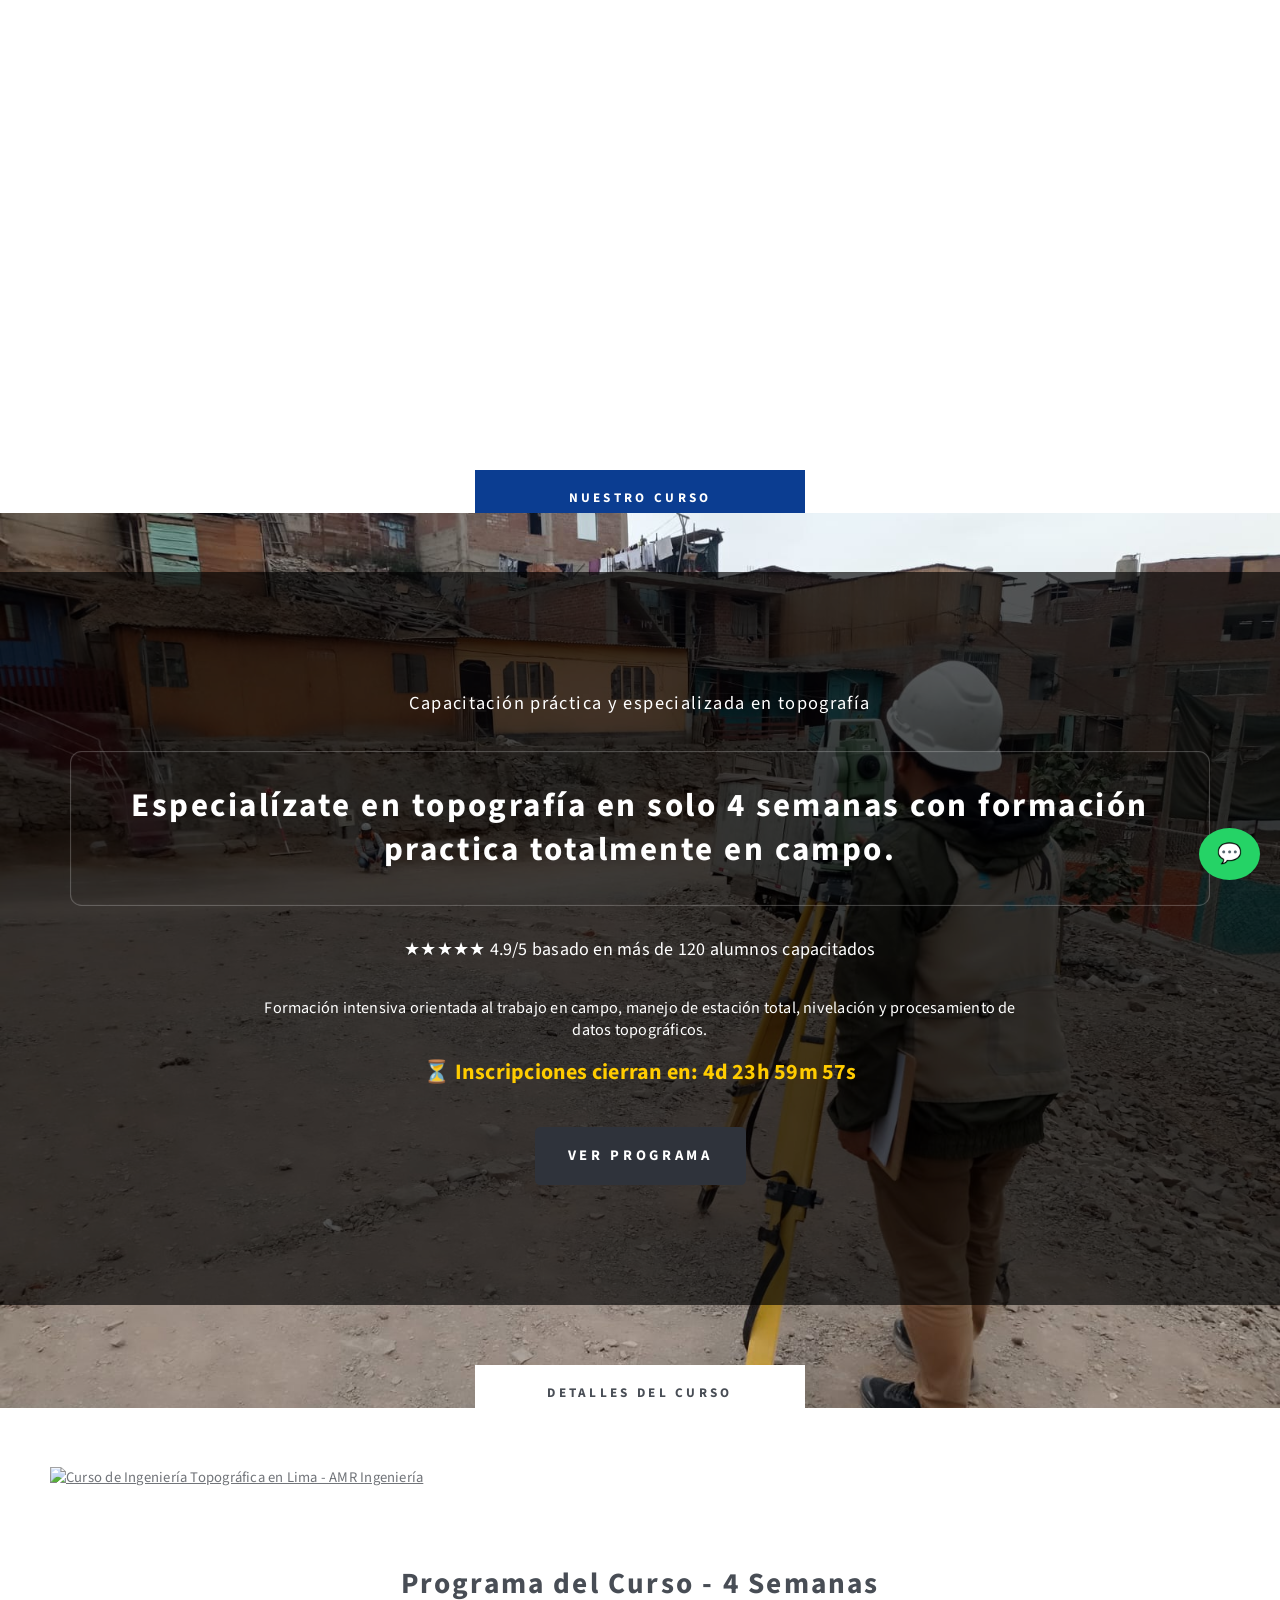
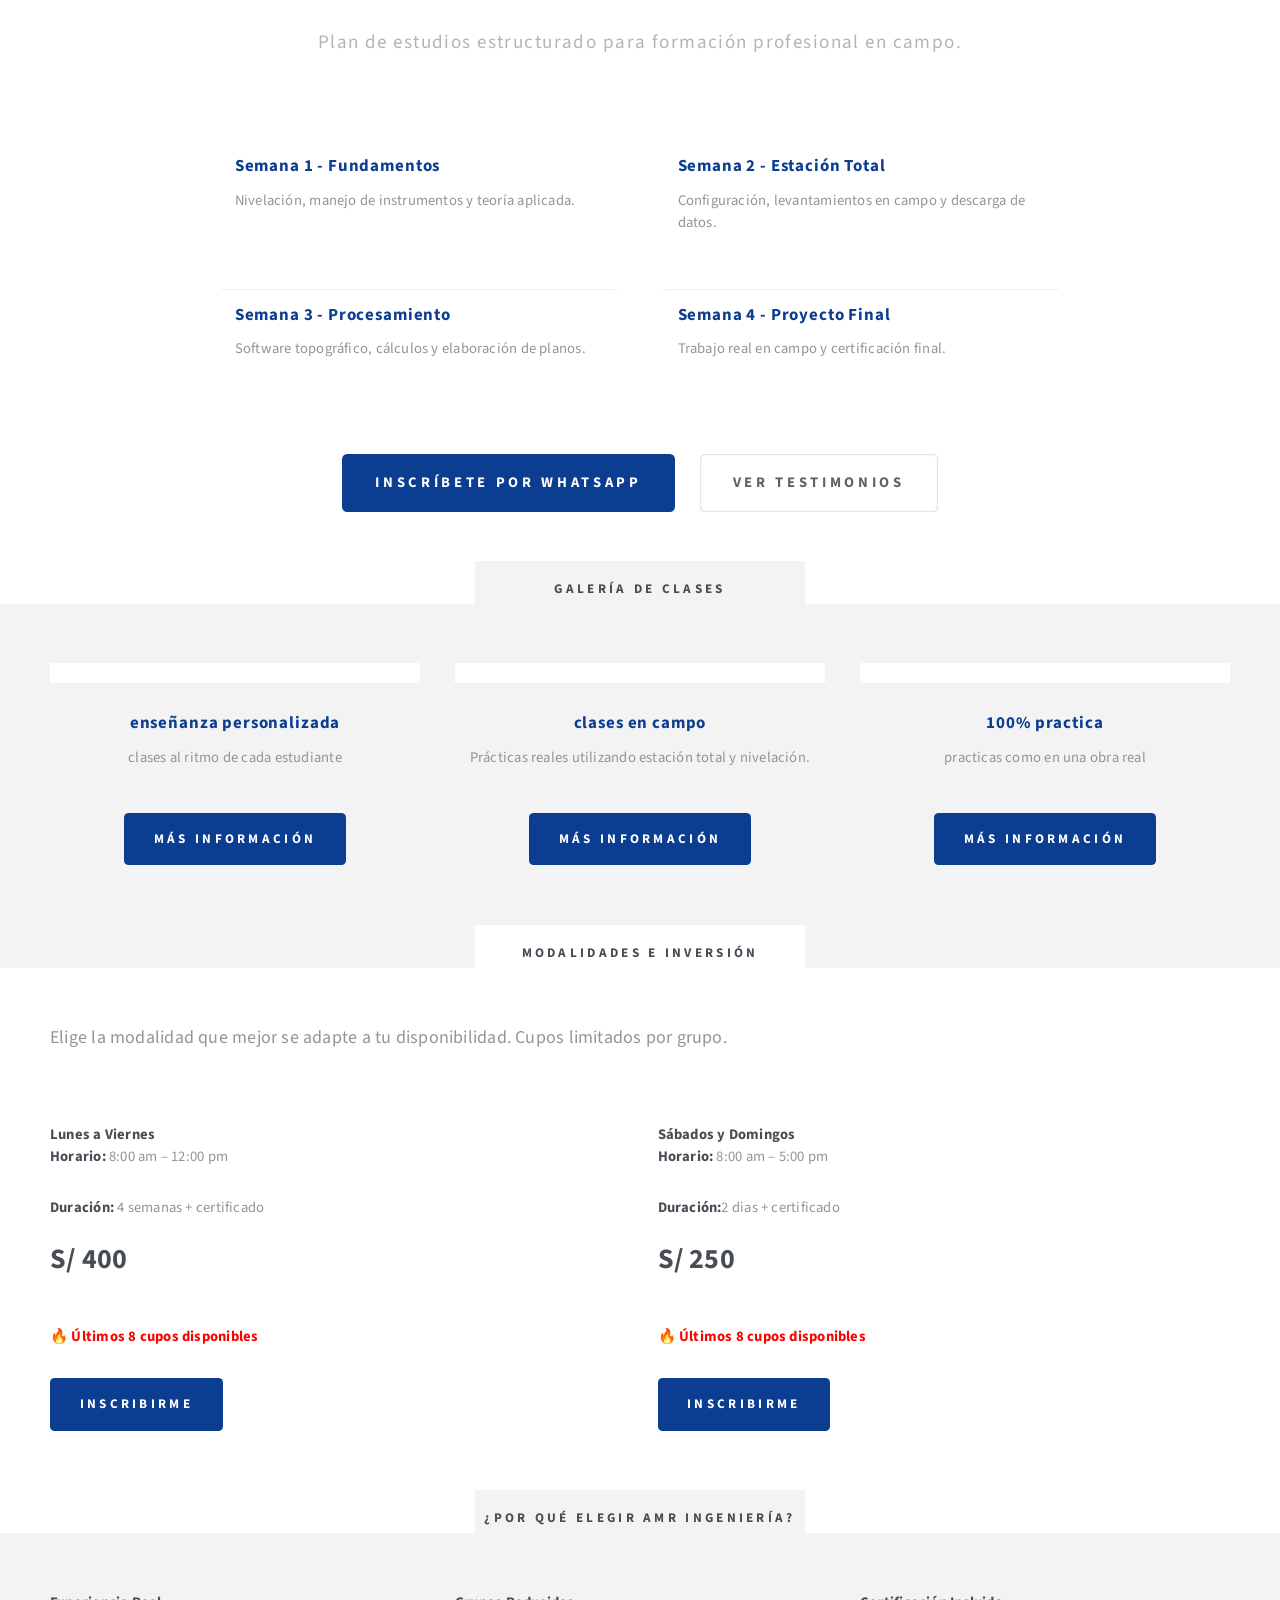
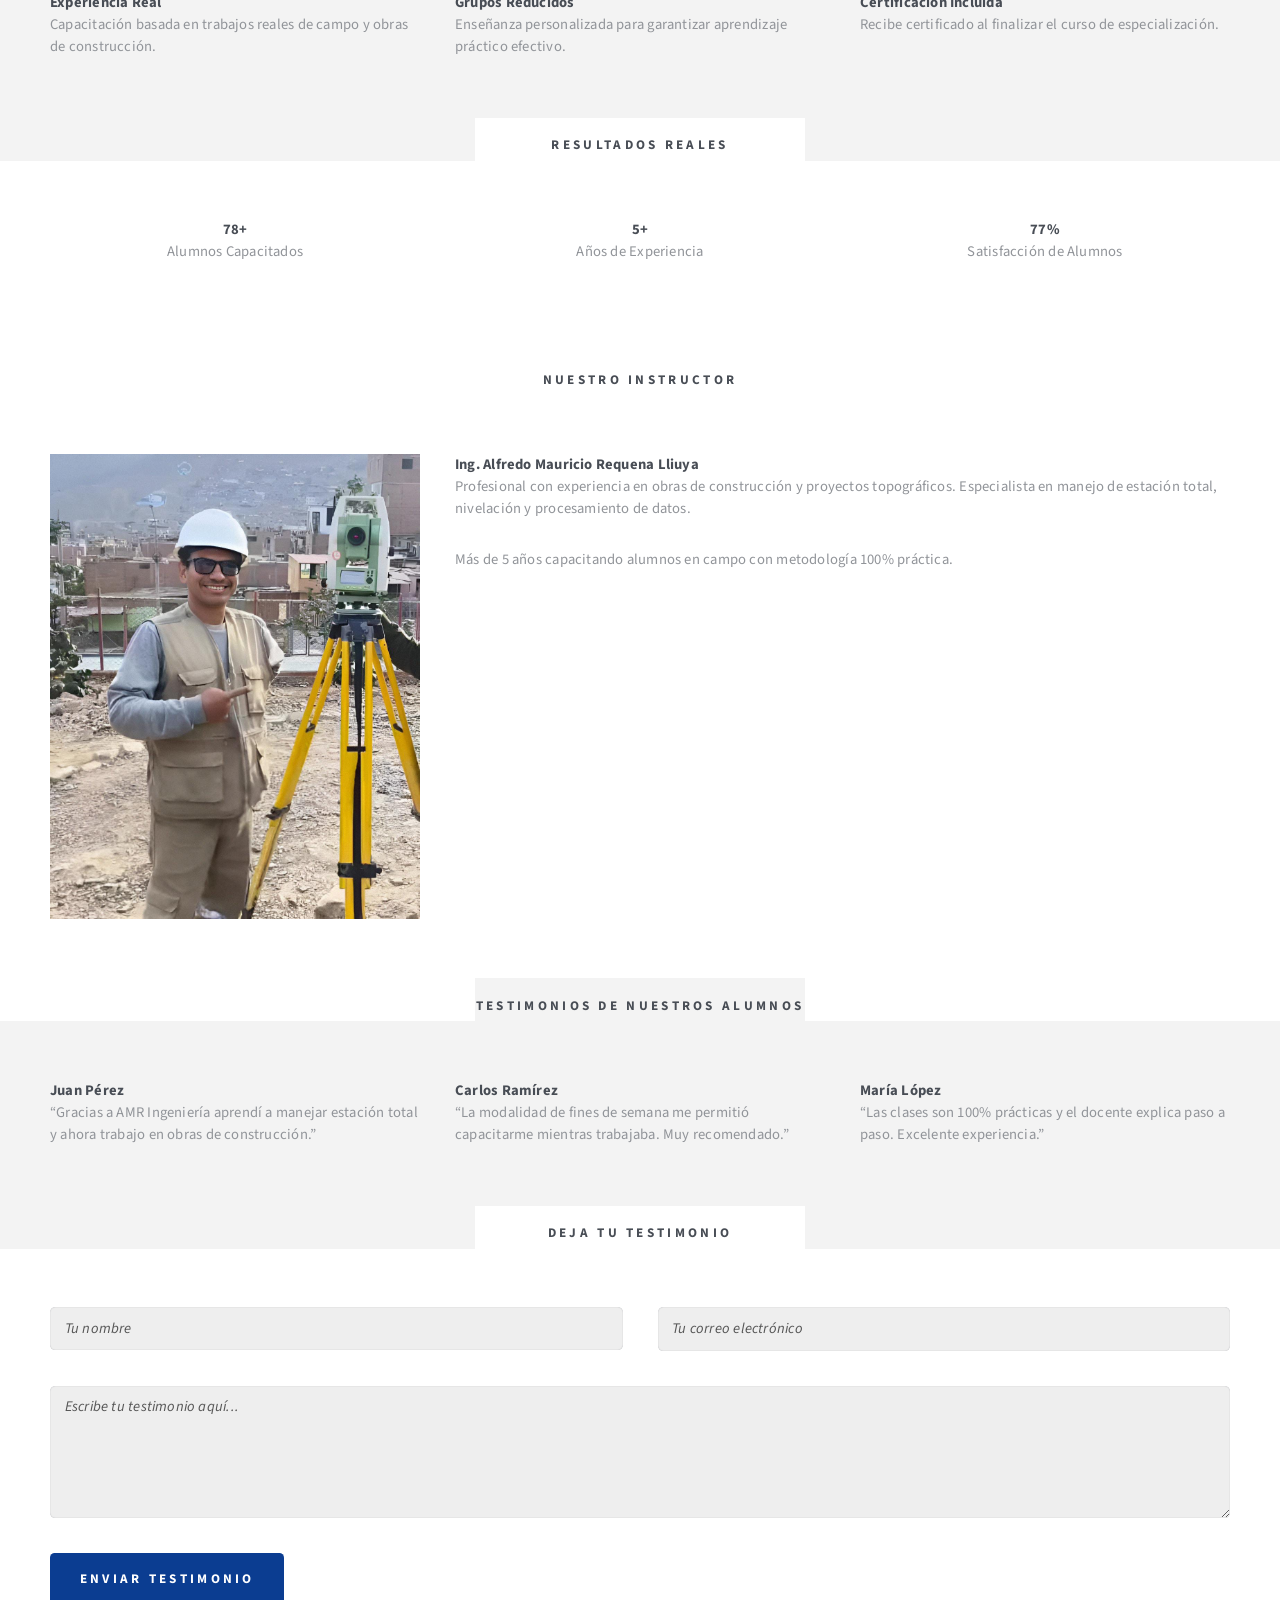
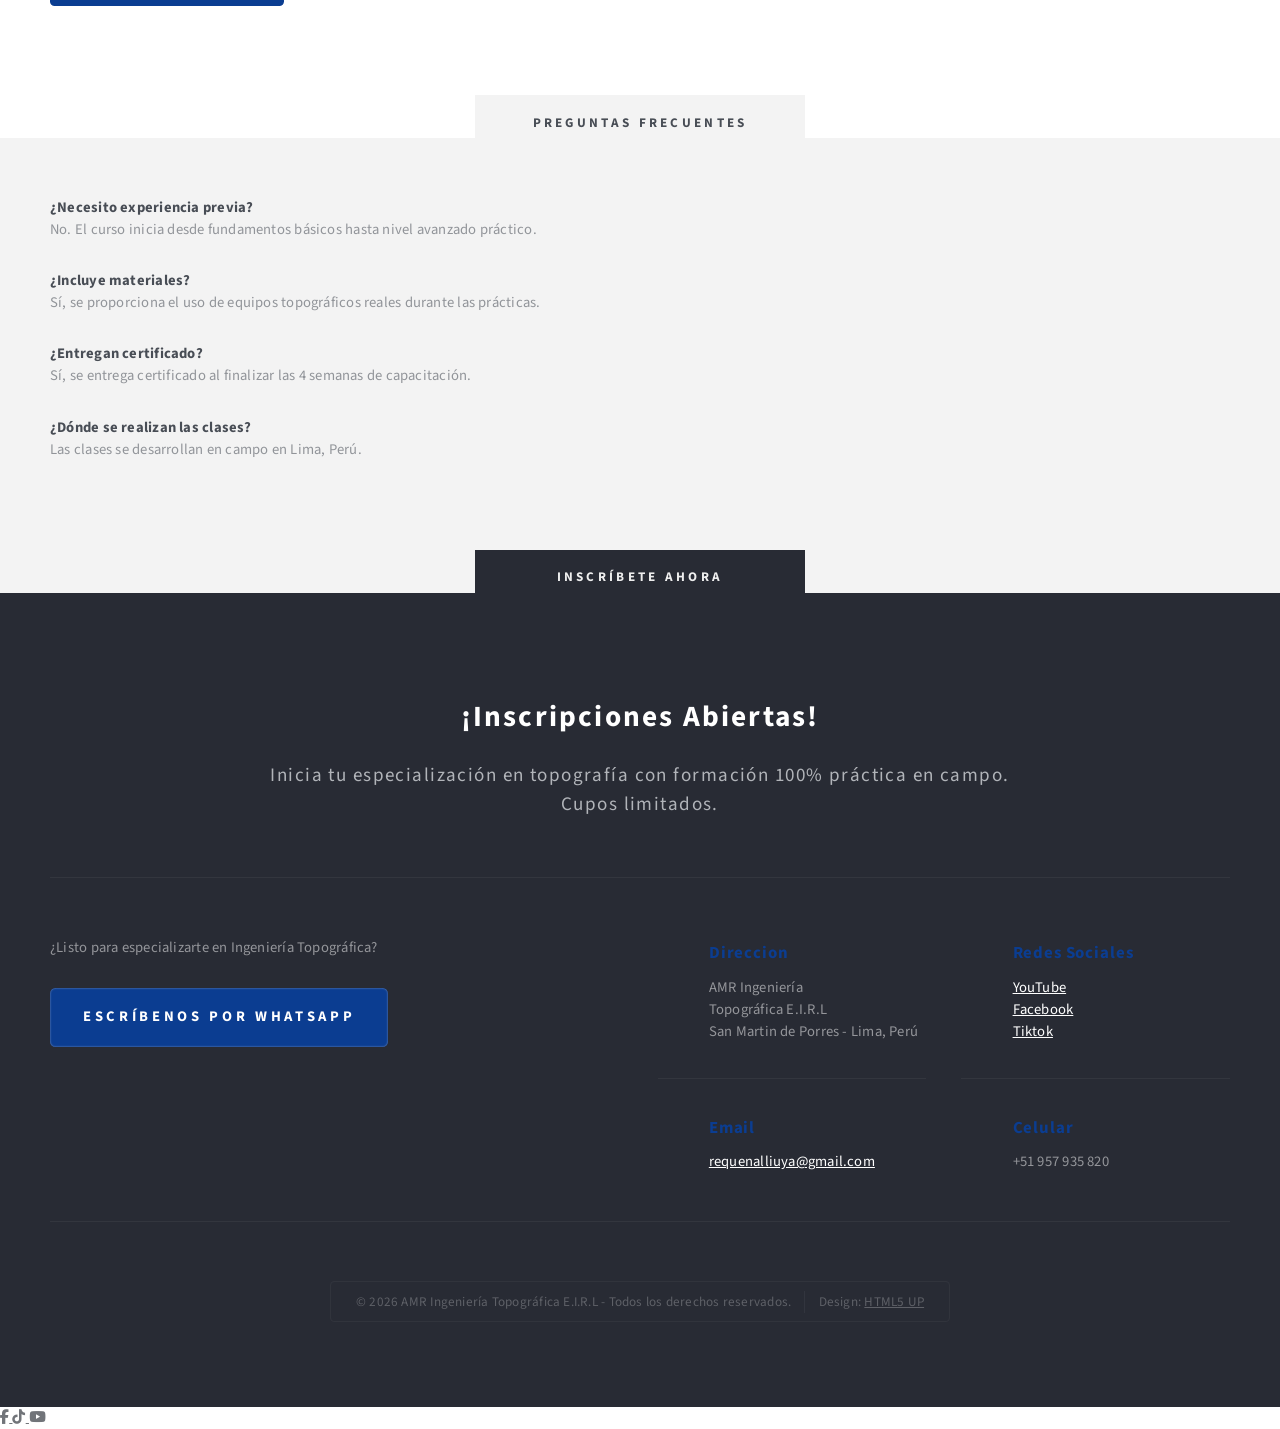
==== index.html @ e314e4f3 "Update index.html" ====
<!DOCTYPE HTML>
<!--
	AMR ingieneria topografica E.I.R.L
	html5up.net | @ajlkn
	Free for personal and commercial use under the CCA 3.0 license (html5up.net/license)
-->
<html>
	<head>
		<title>AMR Ingeniería Topográfica | Curso de Especialización en Topografía</title>
		<meta charset="utf-8" />
		<meta name="viewport" content="width=device-width, initial-scale=1" />
		<meta name="description" content="Curso de Especialización en Ingeniería Topográfica en Lima, Perú. Formación práctica en campo con estación total y nivelación.">
<meta name="keywords" content="curso topografía Lima, ingeniería topográfica, estación total, nivelación, topografía Perú">
<meta name="author" content="AMR Ingeniería Topográfica E.I.R.L">
<meta name="robots" content="index, follow">
<meta property="og:title" content="Curso de Topografía en Lima - AMR Ingeniería">
<meta property="og:description" content="Especialización práctica en topografía en 4 semanas. Cupos limitados.">
<meta property="og:type" content="website">

<link rel="stylesheet" href="https://cdnjs.cloudflare.com/ajax/libs/font-awesome/6.5.0/css/all.min.css">

<link rel="stylesheet" href="assets/css/main.css">

		<link href="https://unpkg.com/aos@2.3.4/dist/aos.css" rel="stylesheet">
		
	</head>
	<body class="homepage is-preload">
		<div id="page-wrapper">

			<!-- Header -->
				<section id="header" class="wrapper">

					<!-- Logo -->
						<div id="logo">
							<h1><a href="index.html">AMR Ingeniería Topográfica</a></h1>
							<p>Especialización Práctica en Ingeniería Topográfica</p>
						</div>

					<!-- Nav -->
						<nav id="nav">
							
								<ul> 
                                                                    <li class="current"><a href="#intro">Inicio</a></li>
                                                                    <li><a href="#main">Programa</a></li>
                                                                    <li><a href="#highlights">Galería</a></li>
                                                                    <li><a href="#footer">Contacto</a></li>
                  </ul>
							
						</nav>

				</section>

			<!-- Intro -->
				<section id="intro" class="wrapper style1" 
style="background: url('images/hero-topografia.jpg.jpeg') center center / cover no-repeat; position: relative;">

<div style="background: rgba(0,0,0,0.65); padding: 120px 20px;">
	<data-aos="fade-up">
	
					<div class="title">Nuestro Curso</div>
					<div class="container" style="text-align:center; color:white;">
						<p class="style1">Capacitación práctica y especializada en topografía</p>
						<p class="style2 hero-title">Especialízate en topografía en solo 4 semanas con formación practica totalmente en campo.
							   <a href="http://html5up.net" class="nobr"></a>
						</p>
						<p style="font-size:18px; margin-top:10px;">
★★★★★ 4.9/5 basado en más de 120 alumnos capacitados
</p>
						<p class="style3">Formación intensiva orientada al trabajo en campo, manejo de estación total,
nivelación y procesamiento de datos topográficos.</p>

						
						<div id="countdown" style="margin-top:20px; font-size:22px; font-weight:bold; color:#ffcc00;">
⏳ Inscripciones cierran en:
<span id="timer"></span>
</div>


						
						<ul class="actions">
							<li><a href="#main" class="button style3 large">Ver Programa</a></li>
						</ul>
					</div>
	</div>
				</section>

			<!-- Main -->
				<section id="main" class="wrapper style2">
					<div class="title">Detalles del Curso</div>
					<div class="container">

						<!-- Image -->
							<a href="#" class="image featured">
								<img src="images/pic02.jpeg" alt="Curso de Ingeniería Topográfica en Lima - AMR Ingeniería" />
							</a>

						<!-- Features -->
							<section id="features">
								<header class="style1">
									<h2>Programa del Curso - 4 Semanas</h2>
									<p>Plan de estudios estructurado para formación profesional en campo.</p>
								</header>
								<div class="feature-list">
									<div class="row">
										<div class="col-6 col-12-medium" data-aos="fade-right">
											<section>
												<h3 class="icon solid fa-check">Semana 1 - Fundamentos</h3>
												<p>Nivelación, manejo de instrumentos y teoría aplicada.</p>
											</section>
										</div>
										<div class="col-6 col-12-medium" data-aos="fade-right">
											<section>
												<h3 class="icon solid fa-check">Semana 2 - Estación Total</h3>
												<p>Configuración, levantamientos en campo y descarga de datos.</p>
											</section>
										</div>
										<div class="col-6 col-12-medium" data-aos="fade-right">
											<section>
												<h3 class="icon solid fa-check">Semana 3 - Procesamiento</h3>
												<p>Software topográfico, cálculos y elaboración de planos.</p>
											</section>
										</div>
										<div class="col-6 col-12-medium" data-aos="fade-right">
											<section>
												<h3 class="icon solid fa-check">Semana 4 - Proyecto Final</h3>
												<p>Trabajo real en campo y certificación final.</p>
											</section>
										</div>
										
								</div>
								<ul class="actions special">
									<li><a href="https://wa.me/957935820" class="button style1 large" target="_blank">
Inscríbete por WhatsApp</a></li>
									<li><a href="#testimonios" class="button style2 large">Ver Testimonios</a></li>
								</ul>
							</section>

					</div>
				</section>

			<!-- Highlights -->
				<section id="highlights" class="wrapper style3">
					<div class="title">Galería de Clases</div>
					<div class="container">
						<div class="row aln-center">
							<div class="col-4 col-12-medium">
								<section class="highlight">
									<a href="#" class="image featured"><img src="images/pic03.jpeg" alt="" /></a>
									<h3><a href="#">enseñanza personalizada</a></h3>
									<p>clases al ritmo de cada estudiante</p>
									<ul class="actions">
										<li><a href="#" class="button style1">Más información</a></li>
									</ul>
								</section>
							</div>
							<div class="col-4 col-12-medium">
								<section class="highlight">
									<a href="#" class="image featured"><img src="images/pic07.jpeg" alt="" /></a>
									<h3><a href="#">clases en campo</a></h3>
									<p>Prácticas reales utilizando estación total y nivelación.</p>
									<ul class="actions">
										<li><a href="#" class="button style1">Más información</a></li>
									</ul>
								</section>
							</div>
							<div class="col-4 col-12-medium">
								<section class="highlight">
									<a href="#" class="image featured"><img src="images/pic010.jpeg" alt="" /></a>
									<h3><a href="#">100% practica</a></h3>
									<p>practicas como en una obra real</p>
									<ul class="actions">
										<li><a href="#" class="button style1">Más información</a></li>
									</ul>
								</section>
							</div>
						</div>
					</div>
				</section>

<section class="wrapper style2">
    <div class="title">Modalidades e Inversión</div>
    <div class="container">
        <div class="row">
<p style="text-align:center; font-size:18px; margin-bottom:40px;">
Elige la modalidad que mejor se adapte a tu disponibilidad.
Cupos limitados por grupo.
</p>
            <!-- Modalidad 1 -->
            <div class="col-6 col-12-medium">
                <section>
                    <h2>Lunes a Viernes</h2>
                    <p><strong>Horario:</strong> 8:00 am – 12:00 pm</p>
                    <p><strong>Duración:</strong> 4 semanas + certificado </p>
                    <p style="font-size:28px;"><strong>S/ 400</strong></p>
					<p style="color:red; font-weight:bold; margin-top:10px;">
🔥 Últimos 8 cupos disponibles
</p>
                    <a href="https://wa.me/51957935820?text=Hola,%20quiero%20información%20sobre%20la%20modalidad%20de%20Lunes%20a%20Viernes"
                       class="button style1" target="_blank">
                       Inscribirme
                    </a>
                </section>
            </div>

            <!-- Modalidad 2 -->
            <div class="col-6 col-12-medium">
                <section>
                    <h2>Sábados y Domingos</h2>
                    <p><strong>Horario:</strong> 8:00 am – 5:00 pm</p>
                    <p><strong>Duración:</strong>2 dias + certificado </p>
                    <p style="font-size:28px;"><strong>S/ 250</strong></p>
					<p style="color:red; font-weight:bold; margin-top:10px;">
🔥 Últimos 8 cupos disponibles
</p>
                    <a href="https://wa.me/51957935820?text=Hola,%20quiero%20información%20sobre%20la%20modalidad%20de%20fin%20de%20semana"
                       class="button style1" target="_blank">
                       Inscribirme
                    </a>
                </section>
            </div>

        </div>
    </div>
</section>

<section class="wrapper style3">
    <div class="title">¿Por Qué Elegir AMR Ingeniería?</div>
    <div class="container">
        <div class="row">

            <div class="col-4 col-12-medium">
                <section class="highlight">
                    <h3 class="icon solid fa-award">Experiencia Real</h3>
                    <p>Capacitación basada en trabajos reales de campo y obras de construcción.</p>
                </section>

            </div>

            <div class="col-4 col-12-medium">
                <section class="highlight">
                    <h3 class="icon solid fa-users">Grupos Reducidos</h3>
                    <p>Enseñanza personalizada para garantizar aprendizaje práctico efectivo.</p>
                </section>
            </div>

            <div class="col-4 col-12-medium">
                <section class="highlight">
                    <h3 class="icon solid fa-certificate">Certificación Incluida</h3>
                    <p>Recibe certificado al finalizar el curso de especialización.</p>
                </section>
            </div>

        </div>
    </div>
</section>


				<section class="wrapper style2" data-aos="fade-up">
    <div class="title">Resultados Reales</div>
    <div class="container">
        <div class="row" style="text-align:center;">

            <div class="col-4 col-12-medium">
                <h2><span class="counter" data-target="120">0</span>+</h2>
                <p>Alumnos Capacitados</p>
            </div>

            <div class="col-4 col-12-medium">
                <h2><span class="counter" data-target="5">0</span>+</h2>
                <p>Años de Experiencia</p>
            </div>

            <div class="col-4 col-12-medium">
                <h2><span class="counter" data-target="95">0</span>%</h2>
                <p>Satisfacción de Alumnos</p>
            </div>

        </div>
    </div>
</section>
			
<section class="wrapper style2">
    <div class="title">Nuestro Instructor</div>
    <div class="container">
        <div class="row aln-center">

            <div class="col-4 col-12-medium">
                <span class="image fit">
                    <img src="images/instructor.jpg.jpeg" alt="Instructor AMR Ingeniería" loading="lazy">
                </span>
            </div>

            <div class="col-8 col-12-medium">
                <h2>Ing. Alfredo Mauricio Requena Lliuya</h2>
                <p>
                    Profesional con experiencia en obras de construcción y proyectos topográficos.
                    Especialista en manejo de estación total, nivelación y procesamiento de datos.
                </p>
                <p>
                    Más de 5 años capacitando alumnos en campo con metodología 100% práctica.
                </p>
            </div>

        </div>
    </div>
</section>

			
			
<section id="testimonios" class="wrapper style3">
    <div class="title">Testimonios de Nuestros Alumnos</div>
    <div class="container">
        <div class="row">

            <div class="col-4 col-12-medium">
                <section class="highlight">
                    <h3>Juan Pérez</h3>
                    <p>
                        “Gracias a AMR Ingeniería aprendí a manejar estación total
                        y ahora trabajo en obras de construcción.”
                    </p>
                </section>
            </div>

            <div class="col-4 col-12-medium">
                <section class="highlight">
                    <h3>Carlos Ramírez</h3>
                    <p>
                        “La modalidad de fines de semana me permitió capacitarme
                        mientras trabajaba. Muy recomendado.”
                    </p>
                </section>
            </div>

            <div class="col-4 col-12-medium">
                <section class="highlight">
                    <h3>María López</h3>
                    <p>
                        “Las clases son 100% prácticas y el docente explica paso a paso.
                        Excelente experiencia.”
                    </p>
                </section>
            </div>

        </div>
    </div>
</section>




<section class="wrapper style2">
    <div class="title">Deja tu Testimonio</div>
    <div class="container">
        <form action="https://formsubmit.co/requenalliuya@gmail.com" method="POST">
            
            <div class="row">
                <div class="col-6 col-12-medium">
                    <input type="text" name="nombre" placeholder="Tu nombre" required />
                </div>
                <div class="col-6 col-12-medium">
                    <input type="email" name="email" placeholder="Tu correo electrónico" required />
                </div>
                <div class="col-12">
                    <textarea name="mensaje" placeholder="Escribe tu testimonio aquí..." rows="5" required></textarea>
                </div>
                <div class="col-12">
                    <input type="hidden" name="_captcha" value="false">
                    <ul class="actions">
                        <li><input type="submit" value="Enviar Testimonio" class="button style1" /></li>
                    </ul>
                </div>
            </div>

        </form>
    </div>
</section>

<section class="wrapper style3">
    <div class="title">Preguntas Frecuentes</div>
    <div class="container">

        <h3>¿Necesito experiencia previa?</h3>
        <p>No. El curso inicia desde fundamentos básicos hasta nivel avanzado práctico.</p>

        <h3>¿Incluye materiales?</h3>
        <p>Sí, se proporciona el uso de equipos topográficos reales durante las prácticas.</p>

        <h3>¿Entregan certificado?</h3>
        <p>Sí, se entrega certificado al finalizar las 4 semanas de capacitación.</p>

        <h3>¿Dónde se realizan las clases?</h3>
        <p>Las clases se desarrollan en campo en Lima, Perú.</p>

    </div>
</section>
			
			<!-- Footer -->
				<section id="footer" class="wrapper">
					<div class="title">Inscríbete Ahora</div>
					<div class="container">
						<header class="style1">
							<h2>¡Inscripciones Abiertas!</h2>
							<p>
								Inicia tu especialización en topografía con formación 100% práctica en campo.
<br />
								Cupos limitados.
							</p>
						</header>
						<div class="row">
							<div class="col-6 col-12-medium">

								<!-- Contact Form -->
									<section>
										<p>¿Listo para especializarte en Ingeniería Topográfica?</p>
<a href="https://wa.me/957935820" class="button style1 large" target="_blank">
Escríbenos por WhatsApp
</a>
									</section>

							</div>
							<div class="col-6 col-12-medium">

								<!-- Contact -->
									<section class="feature-list small">
										<div class="row">
											<div class="col-6 col-12-small">
												<section>
													<h3 class="icon solid fa-home">Direccion</h3>
													<p>
														AMR Ingeniería<br />
														Topográfica E.I.R.L<br />
														San Martin de Porres - Lima, Perú
													</p>
												</section>
											</div>
											<div class="col-6 col-12-small">
												<section>
													<h3 class="icon solid fa-comment">Redes Sociales</h3>
													<p>
														<a href="https://www.youtube.com/@deteccioncasma4687" target="_blank">YouTube</a><br />
														<a href="https://www.facebook.com/@alfredomauricio.requenalliuya" target="_blank">Facebook</a><br />
														<a href="https://www.tiktok.com/@amringenieriatopografica" target="_blank">Tiktok</a>
													</p>
												</section>
											</div>
											<div class="col-6 col-12-small">
												<section>
													<h3 class="icon solid fa-envelope">Email</h3>
													<p>
														<a href="mailto:requenalliuya@gmail.com">requenalliuya@gmail.com</a>
													</p>
												</section>
											</div>
											<div class="col-6 col-12-small">
												<section>
													<h3 class="icon solid fa-phone">Celular</h3>
													<p>
														+51 957 935 820 
													</p>
												</section>
											</div>
										</div>
									</section>

							</div>
						</div>
						<div id="copyright">
							<ul>
								<li>&copy; 2026 AMR Ingeniería Topográfica E.I.R.L - Todos los derechos reservados.</li><li>Design: <a href="http://html5up.net">HTML5 UP</a></li>
							</ul>
						</div>
					</div>
				</section>

		</div>

		<!-- Scripts -->
			<script src="assets/js/jquery.min.js"></script>
			<script src="assets/js/jquery.dropotron.min.js"></script>
			<script src="assets/js/browser.min.js"></script>
			<script src="assets/js/breakpoints.min.js"></script>
			<script src="assets/js/util.js"></script>
			<script src="assets/js/main.js"></script>

<script src="https://unpkg.com/aos@2.3.4/dist/aos.js"></script>

<script>
  AOS.init({
    duration: 1000,
    once: true
  });
</script>
		

<a href="https://wa.me/51957935820" 
   target="_blank" 
   style="position:fixed; bottom:20px; right:20px; background:#25D366; color:white; padding:15px 18px; border-radius:50%; font-size:20px; text-decoration:none;">
   💬
</a>

<!-- BOTONES FLOTANTES REDES SOCIALES -->
<div class="social-float">

    <a href="https://facebook.com/@alfredomauricio.requenalliuya" target="_blank" class="float-btn facebook">
        <i class="fab fa-facebook-f"></i>
    </a>

    <a href="https://tiktok.com/@amringenieriatopografica" target="_blank" class="float-btn tiktok">
        <i class="fab fa-tiktok"></i>
    </a>

    <a href="https://youtube.com/@deteccioncasma4687" target="_blank" class="float-btn youtube">
        <i class="fab fa-youtube"></i>
    </a>

</div>

		<script>
const counters = document.querySelectorAll('.counter');
const speed = 200;

const animateCounters = () => {
  counters.forEach(counter => {
    const target = +counter.getAttribute('data-target');
    const updateCount = () => {
      const count = +counter.innerText;
      const increment = target / speed;

      if (count < target) {
        counter.innerText = Math.ceil(count + increment);
        setTimeout(updateCount, 10);
      } else {
        counter.innerText = target;
      }
    };
    updateCount();
  });
};

// Activar cuando aparezca en pantalla
const observer = new IntersectionObserver(entries => {
  entries.forEach(entry => {
    if(entry.isIntersecting) {
      animateCounters();
      observer.disconnect();
    }
  });
});

observer.observe(document.querySelector('.counter'));
</script>

<script>
const countdownDate = new Date().getTime() + (5 * 24 * 60 * 60 * 1000); // 5 días

const timerFunction = setInterval(function() {

  const now = new Date().getTime();
  const distance = countdownDate - now;

  const days = Math.floor(distance / (1000 * 60 * 60 * 24));
  const hours = Math.floor((distance % (1000 * 60 * 60 * 24)) / (1000 * 60 * 60));
  const minutes = Math.floor((distance % (1000 * 60 * 60)) / (1000 * 60));
  const seconds = Math.floor((distance % (1000 * 60)) / 1000);

  document.getElementById("timer").innerHTML =
    days + "d " + hours + "h " + minutes + "m " + seconds + "s ";

  if (distance < 0) {
    clearInterval(timerFunction);
    document.getElementById("timer").innerHTML = "CERRADO";
  }

}, 1000);
</script>

		
	</body>
</html>
---- assets/css/main.css ----
@import url("fontawesome-all.min.css");
@import url("https://fonts.googleapis.com/css?family=Source+Sans+Pro:400,400italic,700,900");

/*
	Escape Velocity by HTML5 UP
	html5up.net | @ajlkn
	Free for personal and commercial use under the CCA 3.0 license (html5up.net/license)
*/

html, body, div, span, applet, object,
iframe, h1, h2, h3, h4, h5, h6, p, blockquote,
pre, a, abbr, acronym, address, big, cite,
code, del, dfn, em, img, ins, kbd, q, s, samp,
small, strike, strong, sub, sup, tt, var, b,
u, i, center, dl, dt, dd, ol, ul, li, fieldset,
form, label, legend, table, caption, tbody,
tfoot, thead, tr, th, td, article, aside,
canvas, details, embed, figure, figcaption,
footer, header, hgroup, menu, nav, output, ruby,
section, summary, time, mark, audio, video {
	margin: 0;
	padding: 0;
	border: 0;
	font-size: 100%;
	font: inherit;
	vertical-align: baseline;}

article, aside, details, figcaption, figure,
footer, header, hgroup, menu, nav, section {
	display: block;}

body {
	line-height: 1;
}

ol, ul {
	list-style: none;
}

blockquote, q {
	quotes: none;
}

	blockquote:before, blockquote:after, q:before, q:after {
		content: '';
		content: none;
	}

table {
	border-collapse: collapse;
	border-spacing: 0;
}

body {
	-webkit-text-size-adjust: none;
}

mark {
	background-color: transparent;
	color: inherit;
}

input::-moz-focus-inner {
	border: 0;
	padding: 0;
}

input, select, textarea {
	-moz-appearance: none;
	-webkit-appearance: none;
	-ms-appearance: none;
	appearance: none;
}

/* Basic */

	@-ms-viewport {
		width: device-width;
	}

	html {
		box-sizing: border-box;
	}

	*, *:before, *:after {
		box-sizing: inherit;
	}

	body.is-preload *, body.is-preload *:before, body.is-preload *:after {
		-moz-animation: none !important;
		-webkit-animation: none !important;
		-ms-animation: none !important;
		animation: none !important;
		-moz-transition: none !important;
		-webkit-transition: none !important;
		-ms-transition: none !important;
		transition: none !important;
	}

	body, input, textarea, select {
		font-family: 'Source Sans Pro', sans-serif;
		font-weight: 400;
		color: #919499;
		font-size: 14pt;
		line-height: 1.75em;
		letter-spacing: 0.025em;
	}

	h1, h2, h3, h4, h5, h6 {
		font-weight: 700;
		color: #484d55;
	}

		h1 a, h2 a, h3 a, h4 a, h5 a, h6 a {
			color: inherit;
			text-decoration: none;
		}

	a {
		-moz-transition: color .25s ease-in-out;
		-webkit-transition: color .25s ease-in-out;
		-ms-transition: color .25s ease-in-out;
		transition: color .25s ease-in-out;
		text-decoration: underline;
		color: #717479;
	}

		a:hover {
			text-decoration: none;
		}

	strong, b {
		font-weight: 700;
		color: #484d55;
	}

	blockquote {
		border-left: solid 0.5em #ddd;
		padding: 1em 0 1em 2em;
		font-style: italic;
	}

	em, i {
		font-style: italic;
	}

	hr {
		border: 0;
		border-top: solid 1px #ddd;
		margin: 2em 0 2em 0;
	}

	sub {
		position: relative;
		top: 0.5em;
		font-size: 0.8em;
	}

	sup {
		position: relative;
		top: -0.5em;
		font-size: 0.8em;
	}

	.nobr {
		white-space: nowrap;
	}

	br.clear {
		clear: both;
	}

	p, ul, ol, dl, table, blockquote, form {
		margin-bottom: 2em;
	}

/* Container */

	.container {
		margin: 0 auto;
		max-width: 100%;
		width: 68em;
	}

		@media screen and (max-width: 1680px) {

			.container {
				width: 70em;
			}

		}

		@media screen and (max-width: 1280px) {

			.container {
				width: calc(100% - 100px);
			}

		}

		@media screen and (max-width: 980px) {

			.container {
				width: calc(100% - 100px);
			}

		}

		@media screen and (max-width: 736px) {

			.container {
				width: calc(100% - 40px);
			}

		}

/* Row */

	.row {
		display: flex;
		flex-wrap: wrap;
		box-sizing: border-box;
		align-items: stretch;
	}

		.row > * {
			box-sizing: border-box;
		}

		.row.gtr-uniform > * > :last-child {
			margin-bottom: 0;
		}

		.row.aln-left {
			justify-content: flex-start;
		}

		.row.aln-center {
			justify-content: center;
		}

		.row.aln-right {
			justify-content: flex-end;
		}

		.row.aln-top {
			align-items: flex-start;
		}

		.row.aln-middle {
			align-items: center;
		}

		.row.aln-bottom {
			align-items: flex-end;
		}

		.row > .imp {
			order: -1;
		}

		.row > .col-1 {
			width: 8.33333%;
		}

		.row > .off-1 {
			margin-left: 8.33333%;
		}

		.row > .col-2 {
			width: 16.66667%;
		}

		.row > .off-2 {
			margin-left: 16.66667%;
		}

		.row > .col-3 {
			width: 25%;
		}

		.row > .off-3 {
			margin-left: 25%;
		}

		.row > .col-4 {
			width: 33.33333%;
		}

		.row > .off-4 {
			margin-left: 33.33333%;
		}

		.row > .col-5 {
			width: 41.66667%;
		}

		.row > .off-5 {
			margin-left: 41.66667%;
		}

		.row > .col-6 {
			width: 50%;
		}

		.row > .off-6 {
			margin-left: 50%;
		}

		.row > .col-7 {
			width: 58.33333%;
		}

		.row > .off-7 {
			margin-left: 58.33333%;
		}

		.row > .col-8 {
			width: 66.66667%;
		}

		.row > .off-8 {
			margin-left: 66.66667%;
		}

		.row > .col-9 {
			width: 75%;
		}

		.row > .off-9 {
			margin-left: 75%;
		}

		.row > .col-10 {
			width: 83.33333%;
		}

		.row > .off-10 {
			margin-left: 83.33333%;
		}

		.row > .col-11 {
			width: 91.66667%;
		}

		.row > .off-11 {
			margin-left: 91.66667%;
		}

		.row > .col-12 {
			width: 100%;
		}

		.row > .off-12 {
			margin-left: 100%;
		}

		.row.gtr-0 {
			margin-top: 0px;
			margin-left: 0px;
		}

			.row.gtr-0 > * {
				padding: 0px 0 0 0px;
			}

			.row.gtr-0.gtr-uniform {
				margin-top: 0px;
			}

				.row.gtr-0.gtr-uniform > * {
					padding-top: 0px;
				}

		.row.gtr-25 {
			margin-top: -12.5px;
			margin-left: -12.5px;
		}

			.row.gtr-25 > * {
				padding: 12.5px 0 0 12.5px;
			}

			.row.gtr-25.gtr-uniform {
				margin-top: -12.5px;
			}

				.row.gtr-25.gtr-uniform > * {
					padding-top: 12.5px;
				}

		.row.gtr-50 {
			margin-top: -25px;
			margin-left: -25px;
		}

			.row.gtr-50 > * {
				padding: 25px 0 0 25px;
			}

			.row.gtr-50.gtr-uniform {
				margin-top: -25px;
			}

				.row.gtr-50.gtr-uniform > * {
					padding-top: 25px;
				}

		.row {
			margin-top: -50px;
			margin-left: -50px;
		}

			.row > * {
				padding: 50px 0 0 50px;
			}

			.row.gtr-uniform {
				margin-top: -50px;
			}

				.row.gtr-uniform > * {
					padding-top: 50px;
				}

		.row.gtr-150 {
			margin-top: -75px;
			margin-left: -75px;
		}

			.row.gtr-150 > * {
				padding: 75px 0 0 75px;
			}

			.row.gtr-150.gtr-uniform {
				margin-top: -75px;
			}

				.row.gtr-150.gtr-uniform > * {
					padding-top: 75px;
				}

		.row.gtr-200 {
			margin-top: -100px;
			margin-left: -100px;
		}

			.row.gtr-200 > * {
				padding: 100px 0 0 100px;
			}

			.row.gtr-200.gtr-uniform {
				margin-top: -100px;
			}

				.row.gtr-200.gtr-uniform > * {
					padding-top: 100px;
				}

		@media screen and (max-width: 1680px) {

			.row {
				display: flex;
				flex-wrap: wrap;
				box-sizing: border-box;
				align-items: stretch;
			}

				.row > * {
					box-sizing: border-box;
				}

				.row.gtr-uniform > * > :last-child {
					margin-bottom: 0;
				}

				.row.aln-left {
					justify-content: flex-start;
				}

				.row.aln-center {
					justify-content: center;
				}

				.row.aln-right {
					justify-content: flex-end;
				}

				.row.aln-top {
					align-items: flex-start;
				}

				.row.aln-middle {
					align-items: center;
				}

				.row.aln-bottom {
					align-items: flex-end;
				}

				.row > .imp-xlarge {
					order: -1;
				}

				.row > .col-1-xlarge {
					width: 8.33333%;
				}

				.row > .off-1-xlarge {
					margin-left: 8.33333%;
				}

				.row > .col-2-xlarge {
					width: 16.66667%;
				}

				.row > .off-2-xlarge {
					margin-left: 16.66667%;
				}

				.row > .col-3-xlarge {
					width: 25%;
				}

				.row > .off-3-xlarge {
					margin-left: 25%;
				}

				.row > .col-4-xlarge {
					width: 33.33333%;
				}

				.row > .off-4-xlarge {
					margin-left: 33.33333%;
				}

				.row > .col-5-xlarge {
					width: 41.66667%;
				}

				.row > .off-5-xlarge {
					margin-left: 41.66667%;
				}

				.row > .col-6-xlarge {
					width: 50%;
				}

				.row > .off-6-xlarge {
					margin-left: 50%;
				}

				.row > .col-7-xlarge {
					width: 58.33333%;
				}

				.row > .off-7-xlarge {
					margin-left: 58.33333%;
				}

				.row > .col-8-xlarge {
					width: 66.66667%;
				}

				.row > .off-8-xlarge {
					margin-left: 66.66667%;
				}

				.row > .col-9-xlarge {
					width: 75%;
				}

				.row > .off-9-xlarge {
					margin-left: 75%;
				}

				.row > .col-10-xlarge {
					width: 83.33333%;
				}

				.row > .off-10-xlarge {
					margin-left: 83.33333%;
				}

				.row > .col-11-xlarge {
					width: 91.66667%;
				}

				.row > .off-11-xlarge {
					margin-left: 91.66667%;
				}

				.row > .col-12-xlarge {
					width: 100%;
				}

				.row > .off-12-xlarge {
					margin-left: 100%;
				}

				.row.gtr-0 {
					margin-top: 0px;
					margin-left: 0px;
				}

					.row.gtr-0 > * {
						padding: 0px 0 0 0px;
					}

					.row.gtr-0.gtr-uniform {
						margin-top: 0px;
					}

						.row.gtr-0.gtr-uniform > * {
							padding-top: 0px;
						}

				.row.gtr-25 {
					margin-top: -12.5px;
					margin-left: -12.5px;
				}

					.row.gtr-25 > * {
						padding: 12.5px 0 0 12.5px;
					}

					.row.gtr-25.gtr-uniform {
						margin-top: -12.5px;
					}

						.row.gtr-25.gtr-uniform > * {
							padding-top: 12.5px;
						}

				.row.gtr-50 {
					margin-top: -25px;
					margin-left: -25px;
				}

					.row.gtr-50 > * {
						padding: 25px 0 0 25px;
					}

					.row.gtr-50.gtr-uniform {
						margin-top: -25px;
					}

						.row.gtr-50.gtr-uniform > * {
							padding-top: 25px;
						}

				.row {
					margin-top: -50px;
					margin-left: -50px;
				}

					.row > * {
						padding: 50px 0 0 50px;
					}

					.row.gtr-uniform {
						margin-top: -50px;
					}

						.row.gtr-uniform > * {
							padding-top: 50px;
						}

				.row.gtr-150 {
					margin-top: -75px;
					margin-left: -75px;
				}

					.row.gtr-150 > * {
						padding: 75px 0 0 75px;
					}

					.row.gtr-150.gtr-uniform {
						margin-top: -75px;
					}

						.row.gtr-150.gtr-uniform > * {
							padding-top: 75px;
						}

				.row.gtr-200 {
					margin-top: -100px;
					margin-left: -100px;
				}

					.row.gtr-200 > * {
						padding: 100px 0 0 100px;
					}

					.row.gtr-200.gtr-uniform {
						margin-top: -100px;
					}

						.row.gtr-200.gtr-uniform > * {
							padding-top: 100px;
						}

		}

		@media screen and (max-width: 1280px) {

			.row {
				display: flex;
				flex-wrap: wrap;
				box-sizing: border-box;
				align-items: stretch;
			}

				.row > * {
					box-sizing: border-box;
				}

				.row.gtr-uniform > * > :last-child {
					margin-bottom: 0;
				}

				.row.aln-left {
					justify-content: flex-start;
				}

				.row.aln-center {
					justify-content: center;
				}

				.row.aln-right {
					justify-content: flex-end;
				}

				.row.aln-top {
					align-items: flex-start;
				}

				.row.aln-middle {
					align-items: center;
				}

				.row.aln-bottom {
					align-items: flex-end;
				}

				.row > .imp-large {
					order: -1;
				}

				.row > .col-1-large {
					width: 8.33333%;
				}

				.row > .off-1-large {
					margin-left: 8.33333%;
				}

				.row > .col-2-large {
					width: 16.66667%;
				}

				.row > .off-2-large {
					margin-left: 16.66667%;
				}

				.row > .col-3-large {
					width: 25%;
				}

				.row > .off-3-large {
					margin-left: 25%;
				}

				.row > .col-4-large {
					width: 33.33333%;
				}

				.row > .off-4-large {
					margin-left: 33.33333%;
				}

				.row > .col-5-large {
					width: 41.66667%;
				}

				.row > .off-5-large {
					margin-left: 41.66667%;
				}

				.row > .col-6-large {
					width: 50%;
				}

				.row > .off-6-large {
					margin-left: 50%;
				}

				.row > .col-7-large {
					width: 58.33333%;
				}

				.row > .off-7-large {
					margin-left: 58.33333%;
				}

				.row > .col-8-large {
					width: 66.66667%;
				}

				.row > .off-8-large {
					margin-left: 66.66667%;
				}

				.row > .col-9-large {
					width: 75%;
				}

				.row > .off-9-large {
					margin-left: 75%;
				}

				.row > .col-10-large {
					width: 83.33333%;
				}

				.row > .off-10-large {
					margin-left: 83.33333%;
				}

				.row > .col-11-large {
					width: 91.66667%;
				}

				.row > .off-11-large {
					margin-left: 91.66667%;
				}

				.row > .col-12-large {
					width: 100%;
				}

				.row > .off-12-large {
					margin-left: 100%;
				}

				.row.gtr-0 {
					margin-top: 0px;
					margin-left: 0px;
				}

					.row.gtr-0 > * {
						padding: 0px 0 0 0px;
					}

					.row.gtr-0.gtr-uniform {
						margin-top: 0px;
					}

						.row.gtr-0.gtr-uniform > * {
							padding-top: 0px;
						}

				.row.gtr-25 {
					margin-top: -8.75px;
					margin-left: -8.75px;
				}

					.row.gtr-25 > * {
						padding: 8.75px 0 0 8.75px;
					}

					.row.gtr-25.gtr-uniform {
						margin-top: -8.75px;
					}

						.row.gtr-25.gtr-uniform > * {
							padding-top: 8.75px;
						}

				.row.gtr-50 {
					margin-top: -17.5px;
					margin-left: -17.5px;
				}

					.row.gtr-50 > * {
						padding: 17.5px 0 0 17.5px;
					}

					.row.gtr-50.gtr-uniform {
						margin-top: -17.5px;
					}

						.row.gtr-50.gtr-uniform > * {
							padding-top: 17.5px;
						}

				.row {
					margin-top: -35px;
					margin-left: -35px;
				}

					.row > * {
						padding: 35px 0 0 35px;
					}

					.row.gtr-uniform {
						margin-top: -35px;
					}

						.row.gtr-uniform > * {
							padding-top: 35px;
						}

				.row.gtr-150 {
					margin-top: -52.5px;
					margin-left: -52.5px;
				}

					.row.gtr-150 > * {
						padding: 52.5px 0 0 52.5px;
					}

					.row.gtr-150.gtr-uniform {
						margin-top: -52.5px;
					}

						.row.gtr-150.gtr-uniform > * {
							padding-top: 52.5px;
						}

				.row.gtr-200 {
					margin-top: -70px;
					margin-left: -70px;
				}

					.row.gtr-200 > * {
						padding: 70px 0 0 70px;
					}

					.row.gtr-200.gtr-uniform {
						margin-top: -70px;
					}

						.row.gtr-200.gtr-uniform > * {
							padding-top: 70px;
						}

		}

		@media screen and (max-width: 980px) {

			.row {
				display: flex;
				flex-wrap: wrap;
				box-sizing: border-box;
				align-items: stretch;
			}

				.row > * {
					box-sizing: border-box;
				}

				.row.gtr-uniform > * > :last-child {
					margin-bottom: 0;
				}

				.row.aln-left {
					justify-content: flex-start;
				}

				.row.aln-center {
					justify-content: center;
				}

				.row.aln-right {
					justify-content: flex-end;
				}

				.row.aln-top {
					align-items: flex-start;
				}

				.row.aln-middle {
					align-items: center;
				}

				.row.aln-bottom {
					align-items: flex-end;
				}

				.row > .imp-medium {
					order: -1;
				}

				.row > .col-1-medium {
					width: 8.33333%;
				}

				.row > .off-1-medium {
					margin-left: 8.33333%;
				}

				.row > .col-2-medium {
					width: 16.66667%;
				}

				.row > .off-2-medium {
					margin-left: 16.66667%;
				}

				.row > .col-3-medium {
					width: 25%;
				}

				.row > .off-3-medium {
					margin-left: 25%;
				}

				.row > .col-4-medium {
					width: 33.33333%;
				}

				.row > .off-4-medium {
					margin-left: 33.33333%;
				}

				.row > .col-5-medium {
					width: 41.66667%;
				}

				.row > .off-5-medium {
					margin-left: 41.66667%;
				}

				.row > .col-6-medium {
					width: 50%;
				}

				.row > .off-6-medium {
					margin-left: 50%;
				}

				.row > .col-7-medium {
					width: 58.33333%;
				}

				.row > .off-7-medium {
					margin-left: 58.33333%;
				}

				.row > .col-8-medium {
					width: 66.66667%;
				}

				.row > .off-8-medium {
					margin-left: 66.66667%;
				}

				.row > .col-9-medium {
					width: 75%;
				}

				.row > .off-9-medium {
					margin-left: 75%;
				}

				.row > .col-10-medium {
					width: 83.33333%;
				}

				.row > .off-10-medium {
					margin-left: 83.33333%;
				}

				.row > .col-11-medium {
					width: 91.66667%;
				}

				.row > .off-11-medium {
					margin-left: 91.66667%;
				}

				.row > .col-12-medium {
					width: 100%;
				}

				.row > .off-12-medium {
					margin-left: 100%;
				}

				.row.gtr-0 {
					margin-top: 0px;
					margin-left: 0px;
				}

					.row.gtr-0 > * {
						padding: 0px 0 0 0px;
					}

					.row.gtr-0.gtr-uniform {
						margin-top: 0px;
					}

						.row.gtr-0.gtr-uniform > * {
							padding-top: 0px;
						}

				.row.gtr-25 {
					margin-top: -12.5px;
					margin-left: -12.5px;
				}

					.row.gtr-25 > * {
						padding: 12.5px 0 0 12.5px;
					}

					.row.gtr-25.gtr-uniform {
						margin-top: -12.5px;
					}

						.row.gtr-25.gtr-uniform > * {
							padding-top: 12.5px;
						}

				.row.gtr-50 {
					margin-top: -25px;
					margin-left: -25px;
				}

					.row.gtr-50 > * {
						padding: 25px 0 0 25px;
					}

					.row.gtr-50.gtr-uniform {
						margin-top: -25px;
					}

						.row.gtr-50.gtr-uniform > * {
							padding-top: 25px;
						}

				.row {
					margin-top: -50px;
					margin-left: -50px;
				}

					.row > * {
						padding: 50px 0 0 50px;
					}

					.row.gtr-uniform {
						margin-top: -50px;
					}

						.row.gtr-uniform > * {
							padding-top: 50px;
						}

				.row.gtr-150 {
					margin-top: -75px;
					margin-left: -75px;
				}

					.row.gtr-150 > * {
						padding: 75px 0 0 75px;
					}

					.row.gtr-150.gtr-uniform {
						margin-top: -75px;
					}

						.row.gtr-150.gtr-uniform > * {
							padding-top: 75px;
						}

				.row.gtr-200 {
					margin-top: -100px;
					margin-left: -100px;
				}

					.row.gtr-200 > * {
						padding: 100px 0 0 100px;
					}

					.row.gtr-200.gtr-uniform {
						margin-top: -100px;
					}

						.row.gtr-200.gtr-uniform > * {
							padding-top: 100px;
						}

		}

		@media screen and (max-width: 736px) {

			.row {
				display: flex;
				flex-wrap: wrap;
				box-sizing: border-box;
				align-items: stretch;
			}

				.row > * {
					box-sizing: border-box;
				}

				.row.gtr-uniform > * > :last-child {
					margin-bottom: 0;
				}

				.row.aln-left {
					justify-content: flex-start;
				}

				.row.aln-center {
					justify-content: center;
				}

				.row.aln-right {
					justify-content: flex-end;
				}

				.row.aln-top {
					align-items: flex-start;
				}

				.row.aln-middle {
					align-items: center;
				}

				.row.aln-bottom {
					align-items: flex-end;
				}

				.row > .imp-small {
					order: -1;
				}

				.row > .col-1-small {
					width: 8.33333%;
				}

				.row > .off-1-small {
					margin-left: 8.33333%;
				}

				.row > .col-2-small {
					width: 16.66667%;
				}

				.row > .off-2-small {
					margin-left: 16.66667%;
				}

				.row > .col-3-small {
					width: 25%;
				}

				.row > .off-3-small {
					margin-left: 25%;
				}

				.row > .col-4-small {
					width: 33.33333%;
				}

				.row > .off-4-small {
					margin-left: 33.33333%;
				}

				.row > .col-5-small {
					width: 41.66667%;
				}

				.row > .off-5-small {
					margin-left: 41.66667%;
				}

				.row > .col-6-small {
					width: 50%;
				}

				.row > .off-6-small {
					margin-left: 50%;
				}

				.row > .col-7-small {
					width: 58.33333%;
				}

				.row > .off-7-small {
					margin-left: 58.33333%;
				}

				.row > .col-8-small {
					width: 66.66667%;
				}

				.row > .off-8-small {
					margin-left: 66.66667%;
				}

				.row > .col-9-small {
					width: 75%;
				}

				.row > .off-9-small {
					margin-left: 75%;
				}

				.row > .col-10-small {
					width: 83.33333%;
				}

				.row > .off-10-small {
					margin-left: 83.33333%;
				}

				.row > .col-11-small {
					width: 91.66667%;
				}

				.row > .off-11-small {
					margin-left: 91.66667%;
				}

				.row > .col-12-small {
					width: 100%;
				}

				.row > .off-12-small {
					margin-left: 100%;
				}

				.row.gtr-0 {
					margin-top: 0px;
					margin-left: 0px;
				}

					.row.gtr-0 > * {
						padding: 0px 0 0 0px;
					}

					.row.gtr-0.gtr-uniform {
						margin-top: 0px;
					}

						.row.gtr-0.gtr-uniform > * {
							padding-top: 0px;
						}

				.row.gtr-25 {
					margin-top: -7.5px;
					margin-left: -7.5px;
				}

					.row.gtr-25 > * {
						padding: 7.5px 0 0 7.5px;
					}

					.row.gtr-25.gtr-uniform {
						margin-top: -7.5px;
					}

						.row.gtr-25.gtr-uniform > * {
							padding-top: 7.5px;
						}

				.row.gtr-50 {
					margin-top: -15px;
					margin-left: -15px;
				}

					.row.gtr-50 > * {
						padding: 15px 0 0 15px;
					}

					.row.gtr-50.gtr-uniform {
						margin-top: -15px;
					}

						.row.gtr-50.gtr-uniform > * {
							padding-top: 15px;
						}

				.row {
					margin-top: -30px;
					margin-left: -30px;
				}

					.row > * {
						padding: 30px 0 0 30px;
					}

					.row.gtr-uniform {
						margin-top: -30px;
					}

						.row.gtr-uniform > * {
							padding-top: 30px;
						}

				.row.gtr-150 {
					margin-top: -45px;
					margin-left: -45px;
				}

					.row.gtr-150 > * {
						padding: 45px 0 0 45px;
					}

					.row.gtr-150.gtr-uniform {
						margin-top: -45px;
					}

						.row.gtr-150.gtr-uniform > * {
							padding-top: 45px;
						}

				.row.gtr-200 {
					margin-top: -60px;
					margin-left: -60px;
				}

					.row.gtr-200 > * {
						padding: 60px 0 0 60px;
					}

					.row.gtr-200.gtr-uniform {
						margin-top: -60px;
					}

						.row.gtr-200.gtr-uniform > * {
							padding-top: 60px;
						}

		}

/* Section/Article */

	section,
	article {
		margin: 0 0 4em 0;
	}

	section > :last-child,
	article > :last-child,
	section:last-child,
	article:last-child {
		margin-bottom: 0;
	}

	header.style1 {
		text-align: center;
		padding: 3em 0 3em 0;
	}

		header.style1 h2 {
			font-weight: 700;
			font-size: 2em;
			letter-spacing: 0.075em;
			line-height: 1.5em;
		}

		header.style1 p {
			color: #b1b4b9;
			display: block;
			margin: 1.15em 0 0 0;
			font-size: 1.3em;
			letter-spacing: 0.075em;
			line-height: 1.5em;
		}

/* Table */

	table {
		width: 100%;
	}

		table.default {
			width: 100%;
		}

			table.default tbody tr:nth-child(2n+2) {
				background: #f4f4f4;
			}

			table.default td {
				padding: 0.5em 1em 0.5em 1em;
			}

			table.default th {
				text-align: left;
				font-weight: 400;
				padding: 0.5em 1em 0.5em 1em;
			}

			table.default thead {
				background: #484d55;
				color: #fff;
			}

			table.default tfoot {
				background: #eee;
			}

/* Form */

	form label {
		display: block;
		font-weight: 700;
		color: #484d55;
		margin: 0.25em 0 0.5em 0;
	}

	form input[type="text"],
	form input[type="email"],
	form input[type="password"],
	form select,
	form textarea {
		-moz-transition: all .25s ease-in-out;
		-webkit-transition: all .25s ease-in-out;
		-ms-transition: all .25s ease-in-out;
		transition: all .25s ease-in-out;
		-webkit-appearance: none;
		display: block;
		border: 0;
		background: #eee;
		box-shadow: inset 0px 0px 1px 0px #a0a1a7;
		border-radius: 0.35em;
		width: 100%;
		padding: 0.75em 1em 0.75em 1em;
	}

		form input[type="text"]:focus,
		form input[type="email"]:focus,
		form input[type="password"]:focus,
		form select:focus,
		form textarea:focus {
			background: #f8f8f8;
		}

	form input[type="text"],
	form input[type="email"]
	input[type="password"] {
		line-height: 1em;
	}

	form select {
		line-height: 1em;
	}

	form textarea {
		min-height: 8em;
	}

	form ul.actions {
		margin-top: 0;
	}

	form ::-webkit-input-placeholder {
		color: #555 !important;
		font-style: italic;
		line-height: 1.35em;
	}

	form :-moz-placeholder {
		color: #555 !important;
		font-style: italic;
	}

	form ::-moz-placeholder {
		color: #555 !important;
		font-style: italic;
	}

	form :-ms-input-placeholder {
		color: #555 !important;
		font-style: italic;
	}

	form ::-moz-focus-inner {
		border: 0;
	}

/* Image */

	.image {
		display: inline-block;
	}

		.image img {
			display: block;
			width: 100%;
		}

		.image.fit {
			display: block;
			width: 100%;
		}

		.image.left {
			float: left;
			margin: 0 2em 2em 0;
		}

		.image.centered {
			display: block;
			margin: 0 0 2em 0;
		}

			.image.centered img {
				margin: 0 auto;
				width: auto;
			}

		.image.featured {
			display: block;
			width: 100%;
			margin: 0 0 2em 0;
		}

/* Button */

	input[type="button"],
	input[type="submit"],
	input[type="reset"],
	button,
	.button {
		-moz-transition: all .25s ease-in-out;
		-webkit-transition: all .25s ease-in-out;
		-ms-transition: all .25s ease-in-out;
		transition: all .25s ease-in-out;
		display: inline-block;
		background: #444;
		text-align: center;
		text-transform: uppercase;
		font-weight: 700;
		letter-spacing: 0.25em;
		text-decoration: none;
		border-radius: 0.35em;
		border: 0;
		outline: 0;
		cursor: pointer;
		padding: 0 2.25em 0 2.25em;
		font-size: 0.9em;
		min-width: 12em;
		height: 4em;
		line-height: 4em;
	}

		input[type="button"]:hover,
		input[type="submit"]:hover,
		input[type="reset"]:hover,
		button:hover,
		.button:hover {
			background-color: #f98780;
		}

		input[type="button"].large,
		input[type="submit"].large,
		input[type="reset"].large,
		button.large,
		.button.large {
			font-size: 1em;
			min-width: 14em;
		}

		input[type="button"].style1,
		input[type="submit"].style1,
		input[type="reset"].style1,
		button.style1,
		.button.style1 {
			background: #0b3d91 url("images/overlay.png");
			color: #fff;
		}

			input[type="button"].style1:hover,
			input[type="submit"].style1:hover,
			input[type="reset"].style1:hover,
			button.style1:hover,
			.button.style1:hover {
				background-color: #f98780;
			}

			input[type="button"].style1:active,
			input[type="submit"].style1:active,
			input[type="reset"].style1:active,
			button.style1:active,
			.button.style1:active {
				background-color: #d96760;
			}

		input[type="button"].style2,
		input[type="submit"].style2,
		input[type="reset"].style2,
		button.style2,
		.button.style2 {
			background: none;
			color: #606167;
			box-shadow: inset 0px 0px 2px 0px #a0a1a7;
		}

			input[type="button"].style2:hover,
			input[type="submit"].style2:hover,
			input[type="reset"].style2:hover,
			button.style2:hover,
			.button.style2:hover {
				box-shadow: inset 0px 0px 2px 0px #606167;
			}

			input[type="button"].style2:active,
			input[type="submit"].style2:active,
			input[type="reset"].style2:active,
			button.style2:active,
			.button.style2:active {
				box-shadow: inset 0px 0px 2px 0px #202127;
			}

		input[type="button"].style3,
		input[type="submit"].style3,
		input[type="reset"].style3,
		button.style3,
		.button.style3 {
			background: #2f333b url("images/overlay.png");
			color: #fff;
		}

			input[type="button"].style3:hover,
			input[type="submit"].style3:hover,
			input[type="reset"].style3:hover,
			button.style3:hover,
			.button.style3:hover {
				background-color: #3f434b;
			}

			input[type="button"].style3:active,
			input[type="submit"].style3:active,
			input[type="reset"].style3:active,
			button.style3:active,
			.button.style3:active {
				background-color: #1f232b;
			}

/* List */

	ul {
		list-style: disc;
		padding-left: 1em;
	}

		ul li {
			padding-left: 0.5em;
		}

		ul.style2 {
			list-style: none;
			padding-left: 0;
		}

			ul.style2 li {
				border-top: solid 1px #eee;
				padding: 1.5em 0 0 0;
				margin: 1.5em 0 0 0;
			}

				ul.style2 li:first-child {
					border-top: 0;
					padding-top: 0;
					margin-top: 0;
				}

		ul.style3 {
			list-style: none;
			padding-left: 0;
		}

			ul.style3 li {
				border-top: solid 1px #eee;
				padding: 0.5em 0 0 0;
				margin: 0.5em 0 0 0;
			}

				ul.style3 li:first-child {
					border-top: 0;
					padding-top: 0;
					margin-top: 0;
				}

	ol {
		list-style: decimal;
		padding-left: 1.25em;
	}

		ol li {
			padding-left: 0.25em;
		}

/* Actions */

	ul.actions {
		list-style: none;
		padding-left: 0;
		margin: 3em 0 0 0;
	}

		ul.actions li {
			display: inline-block;
			margin: 0 0.75em 0 0.75em;
			padding-left: 0;
		}

			ul.actions li:first-child {
				margin-left: 0;
			}

			ul.actions li:last-child {
				margin-right: 0;
			}

		ul.actions.special {
			text-align: center;
		}

/* Feature List */

	.feature-list {
		max-width: 58em;
		margin-left: auto;
		margin-right: auto;
		position: relative;
		top: 0.75em;
	}

		.feature-list section {
			border-top: solid 1px #eee;
			padding-top: 3em;
			padding-left: 5em;
			position: relative;
		}

		@media screen and (min-width: 981px) {

			.feature-list > .row > :nth-child(-n + 2) > section {
				border-top: 0;
				padding-top: 0;
			}

		}

		.feature-list h3 {
			color: #0b3d91 !important;
			margin: -0.35em 0 0.75em 0;
			font-size: 1.15em;
			letter-spacing: 0.05em;
		}

			.feature-list h3:before {
				display: block;
				color: #fff;
				background: #2f333b url("images/overlay.png");
				border-radius: 2.5em;
				text-align: center;
				width: 2.5em;
				height: 2.5em;
				line-height: 2.5em;
				margin-right: 0.75em;
				position: absolute;
				left: 0;
				margin-top: -0.5em;
			}

		.feature-list.small section {
			padding-left: 3.5em;
		}

		.feature-list.small h3:before {
			font-size: 0.8em;
		}

/* Icons */

	.icon {
		text-decoration: none;
		text-decoration: none;
	}

		.icon:before {
			-moz-osx-font-smoothing: grayscale;
			-webkit-font-smoothing: antialiased;
			display: inline-block;
			font-style: normal;
			font-variant: normal;
			text-rendering: auto;
			line-height: 1;
			text-transform: none !important;
			font-family: 'Font Awesome 5 Free';
			font-weight: 400;
		}

		.icon:before {
			line-height: inherit;
			font-size: 1.25em;
		}

		.icon > .label {
			display: none;
		}

		.icon.solid:before {
			font-weight: 900;
		}

		.icon.brands:before {
			font-family: 'Font Awesome 5 Brands';
		}

/* Box */

	.box header {
		margin: 0 0 1.5em 0;
	}

		.box header.style1 {
			position: relative;
			margin: -0.5em 0 0 0;
			padding-top: 0;
		}

	.box h2 {
		margin: 0 0 0.75em 0;
		font-size: 1.15em;
		letter-spacing: 0.05em;
	}

	.box h3 {
		margin: 0 0 0.5em 0;
		font-size: 1em;
		font-weight: 600;
		letter-spacing: 0.05em;
	}

	.box.post-excerpt .image.left {
		position: relative;
		top: 0.5em;
		width: 5em;
	}

	.box.post-excerpt h3, .box.post-excerpt p {
		margin-left: 7em;
	}

/* Wrapper */

	.wrapper {
		position: relative;
		padding: 6em 0 9em 0;
	}

		.wrapper .title {
			position: absolute;
			top: 0;
			left: 50%;
			text-align: center;
			text-transform: uppercase;
			display: block;
			font-weight: 700;
			letter-spacing: 0.25em;
			font-size: 0.9em;
			width: 25em;
			height: 3.25em;
			top: -3.25em;
			line-height: 3.25em;
			margin-bottom: -3.25em;
			margin-left: -12.5em;
			padding-top: 0.5em;
		}

			.wrapper .title:before {
				content: '';
				position: absolute;
				bottom: -38px;
				left: -35px;
				width: 35px;
				height: 38px;
				background: url("images/shadow.png");
			}

			.wrapper .title:after {
				-moz-transform: scaleX(-1);
				-webkit-transform: scaleX(-1);
				-ms-transform: scaleX(-1);
				transform: scaleX(-1);
				content: '';
				position: absolute;
				bottom: -38px;
				right: -35px;
				width: 35px;
				height: 38px;
				background: url("images/shadow.png");
			}

		.wrapper.style1 {
			background: #0b3d91 url("images/overlay.png");
			color: #eee;
			color: rgba(255, 255, 255, 0.75);
		}

			.wrapper.style1 .title {
				background: #0b3d91 url("images/overlay.png");
				color: #fff;
			}

			.wrapper.style1 h1, .wrapper.style1 h2, .wrapper.style1 h3, .wrapper.style1 h4, .wrapper.style1 h5, .wrapper.style1 h6, .wrapper.style1 strong, .wrapper.style1 b, .wrapper.style1 a {
				color: #fff;
			}

		.wrapper.style2 {
			background: #fff;
		}

			.wrapper.style2 .title {
				background: #fff;
				color: #484d55;
			}

		.wrapper.style3 {
			background: #f3f3f3 url("images/overlay.png");
		}

			.wrapper.style3 .title {
				background: #f3f3f3 url("images/overlay.png");
				color: #484d55;
			}

			.wrapper.style3 .image {
				border: solid 10px #fff;
			}

/* Page Wrapper */

	#page-wrapper > section {
		margin-bottom: 0;
	}

/* Header */

	#header {
		display: -moz-flex;
		display: -webkit-flex;
		display: -ms-flex;
		display: flex;
		-moz-align-items: center;
		-webkit-align-items: center;
		-ms-align-items: center;
		align-items: center;
		-moz-justify-content: center;
		-webkit-justify-content: center;
		-ms-justify-content: center;
		justify-content: center;
		position: relative;
		height: 24em;
		background: url("../../images/banner.jpg") center center;
		background-size: cover;
		padding: 0;
	}

		#header:before {
			content: '';
			position: absolute;
			top: 0;
			left: 0;
			width: 100%;
			height: 100%;
			background: url("images/overlay.png");
		}

		.homepage #header {
			height: 35em;
		}

/* Logo */

	#logo {
		width: 100%;
		text-align: center;
		position: relative;
		top: 1.5em;
	}

		#logo h1 {
			font-weight: 900;
			text-transform: uppercase;
			color: #fff;
			font-size: 2em;
			letter-spacing: 0.25em;
		}

		#logo p {
			color: #eee;
			color: rgba(255, 255, 255, 0.5);
			text-transform: uppercase;
			margin: 1.25em 0 0 0;
			display: block;
			letter-spacing: 0.2em;
			font-size: 0.9em;
		}

/* Nav */

	#nav {
		position: absolute;
		display: block;
		top: 2.5em;
		left: 0;
		width: 100%;
		text-align: center;
	}

		#nav > ul {
			display: inline-block;
			border-radius: 0.35em;
			box-shadow: inset 0px 0px 1px 1px rgba(255, 255, 255, 0.25);
			padding: 0 1.5em 0 1.5em;
		}

			#nav > ul > li {
				display: inline-block;
				text-align: center;
				padding: 0 1.5em 0 1.5em;
			}

				#nav > ul > li > ul {
					display: none;
				}

				#nav > ul > li > a, #nav > ul > li > span {
					display: block;
					color: #eee;
					color: rgba(255, 255, 255, 0.75);
					text-transform: uppercase;
					text-decoration: none;
					font-size: 0.7em;
					letter-spacing: 0.25em;
					height: 5em;
					line-height: 5em;
					-moz-transition: all .25s ease-in-out;
					-webkit-transition: all .25s ease-in-out;
					-o-transition: all .25s ease-in-out;
					-ms-transition: all .25s ease-in-out;
					transition: all .25s ease-in-out;
					outline: 0;
				}

				#nav > ul > li:hover > a {
					color: #fff;
				}

				#nav > ul > li.active > a, #nav > ul > li.active > span {
					color: #fff;
				}

	.dropotron {
		background: #222835 url("images/overlay.png");
		background-color: rgba(44, 50, 63, 0.925);
		padding: 1.25em 1em 1.25em 1em;
		border-radius: 0.35em;
		box-shadow: inset 0px 0px 1px 1px rgba(255, 255, 255, 0.25);
		min-width: 12em;
		text-align: left;
		margin-top: -1.25em;
		margin-left: -1px;
		list-style: none;
	}

		.dropotron.level-0 {
			margin-top: -1px;
			margin-left: 0;
			border-top-left-radius: 0;
			border-top-right-radius: 0;
		}

		.dropotron a, .dropotron span {
			-moz-transition: all .25s ease-in-out;
			-webkit-transition: all .25s ease-in-out;
			-ms-transition: all .25s ease-in-out;
			transition: all .25s ease-in-out;
			display: block;
			color: #eee;
			color: rgba(255, 255, 255, 0.75);
			text-transform: uppercase;
			text-decoration: none;
			font-size: 0.7em;
			letter-spacing: 0.25em;
			border-top: solid 1px rgba(255, 255, 255, 0.15);
			line-height: 3em;
		}

		.dropotron li {
			padding-left: 0;
		}

			.dropotron li:first-child a, .dropotron li:first-child span {
				border-top: 0;
			}

			.dropotron li:hover > a, .dropotron li:hover > span {
				color: #fff;
			}

/* Intro */

	#intro {
		padding-bottom: 8em;
		text-align: center;
	}

		#intro p.style1 {
			font-size: 1.5em;
			letter-spacing: 0.075em;
		}

		#intro p.style2 {
			font-weight: 700;
			color: #fff;
			border-radius: 0.35em;
			box-shadow: inset 0px 0px 1px 1px rgba(255, 255, 255, 0.25);
			font-size: 2.75em;
			letter-spacing: 0.075em;
			line-height: 1.35em;
			padding: 1em 0 1em 0;
			margin-bottom: 1em;
		}

			#intro p.style2 a {
				color: inherit;
				text-decoration: none;
			}

		#intro p.style3 {
			font-size: 1.1em;
			width: 48em;
			margin: 0 auto;
		}

/* Features */

	#features header.style1 {
		padding-bottom: 5em;
	}

	#features ul.actions {
		margin-top: 5em;
	}

/* Highlights */

	#highlights .highlight {
		text-align: center;
	}

		#highlights .highlight h3 {
			color: #0b3d91;
			margin: 0 0 0.75em 0;
			font-size: 1.15em;
			letter-spacing: 0.05em;
		}

/* Main */

/* Footer */

	#footer {
		background: #282b34 url("images/overlay.png");
		color: #eee;
		color: rgba(255, 255, 255, 0.5);
		padding-bottom: 6em;
	}

		#footer h1, #footer h2, #footer h3, #footer h4, #footer h5, #footer h6, #footer strong, #footer b, #footer a {
			color: #fff;
		}

		#footer hr {
			border-top-color: #333;
			border-top-color: rgba(255, 255, 255, 0.05);
		}

		#footer form input[type="text"],
		#footer form input[type="email"],
		#footer form input[type="password"],
		#footer form select,
		#footer form textarea {
			background: #ccc;
			box-shadow: none;
		}

			#footer form input[type="text"]:focus,
			#footer form input[type="email"]:focus,
			#footer form input[type="password"]:focus,
			#footer form select:focus,
			#footer form textarea:focus {
				background: #fff;
			}

		#footer input[type="button"],
		#footer input[type="submit"],
		#footer input[type="reset"],
		#footer button,
		#footer .button {
			color: #fff;
			box-shadow: inset 0px 0px 2px 0px rgba(255, 255, 255, 0.5);
		}

			#footer input[type="button"]:hover,
			#footer input[type="submit"]:hover,
			#footer input[type="reset"]:hover,
			#footer button:hover,
			#footer .button:hover {
				color: #fff;
				box-shadow: inset 0px 0px 2px 0px rgba(255, 255, 255, 0.65);
			}

			#footer input[type="button"]:active,
			#footer input[type="submit"]:active,
			#footer input[type="reset"]:active,
			#footer button:active,
			#footer .button:active {
				box-shadow: inset 0px 0px 2px 0px rgba(255, 255, 255, 0.75);
			}

			#footer input[type="button"].style2:active,
			#footer input[type="submit"].style2:active,
			#footer input[type="reset"].style2:active,
			#footer button.style2:active,
			#footer .button.style2:active {
				box-shadow: inset 0px 0px 2px 0px rgba(255, 255, 255, 0.75);
			}

		#footer .title {
			background: #282b34 url("images/overlay.png");
			color: #eee;
		}

		#footer header.style1 {
			padding-bottom: 6em;
			margin-bottom: 6em;
			border-bottom: solid 1px rgba(255, 255, 255, 0.05);
		}

			#footer header.style1 h2 {
				color: #fff;
			}

			#footer header.style1 .p {
				color: inherit;
			}

		#footer .feature-list {
			max-width: 100%;
		}

			#footer .feature-list section {
				border-top-color: rgba(255, 255, 255, 0.05);
			}

			#footer .feature-list h3:before {
				background: #3d4249 url("images/overlay.png");
			}

/* Copyright */

	#copyright {
		text-align: center;
		padding-top: 6em;
		margin-top: 6em;
		border-top: solid 1px rgba(255, 255, 255, 0.05);
	}

		#copyright ul {
			display: inline-block;
			border-radius: 0.35em;
			box-shadow: inset 0px 0px 1px 1px rgba(255, 255, 255, 0.05);
			color: #aaa;
			color: rgba(255, 255, 255, 0.25);
			padding: 0.75em 2em;
			font-size: 0.9em;
		}

			#copyright ul li {
				display: inline-block;
				margin-left: 1em;
				padding-left: 1em;
				border-left: solid 1px #333;
				border-left-color: rgba(255, 255, 255, 0.05);
			}

				#copyright ul li:first-child {
					border-left: 0;
					margin-left: 0;
					padding-left: 0;
				}

		#copyright a {
			color: inherit;
		}

			#copyright a:hover {
				color: #fff;
			}

/* XLarge */

	@media screen and (max-width: 1680px) {

		/* Basic */

			body, input, textarea, select {
				font-size: 12pt;
			}

	}

/* Large */

	@media screen and (max-width: 1280px) {

		/* Basic */

			body, input, select, textarea {
				font-size: 11pt;
				line-height: 1.5em;
				letter-spacing: 0.015em;
			}

		/* Wrapper */

			.wrapper {
				padding: 4em 0 7em 0;
			}

		/* Logo */

			#logo {
				margin-top: -0.5em !important;
			}

				#logo h1 {
					font-size: 1.75em;
				}

		/* Intro */

			#intro {
				padding-bottom: 7em;
			}

				#intro p.style1 {
					font-size: 1.25em;
				}

				#intro p.style2 {
					font-size: 2.25em;
				}

		/* Footer */

			#footer {
				padding-bottom: 4em;
			}

				#footer header.style1 {
					padding-bottom: 4em;
					margin-bottom: 4em;
					border-bottom: solid 1px rgba(255, 255, 255, 0.05);
				}

		/* Copyright */

			#copyright {
				padding-top: 4em;
				margin-top: 4em;
			}

	}

/* Medium */

	#navPanel, #titleBar {
		display: none;
	}

	@media screen and (max-width: 980px) {

		/* Section/Article */

			header br {
				display: none;
			}

		/* Form */

			form ul.actions {
				text-align: center;
			}

		/* Feature List */

			.feature-list {
				max-width: 40em;
			}

				.feature-list section {
					padding-top: 4em;
				}

				.feature-list > .row > :first-child > section {
					border-top: 0;
					padding-top: 0;
				}

		/* Nav */

			#nav {
				display: none;
			}

		/* Logo */

			#logo {
				top: 0;
			}

		/* Intro */

			#intro p.style3 {
				width: auto;
			}

		/* Highlights */

			#highlights .highlight {
				max-width: 40em;
				margin-left: auto;
				margin-right: auto;
			}

		/* Footer */

			#footer .feature-list {
				border-top: solid 1px rgba(255, 255, 255, 0.05);
				padding-top: 4em;
			}

	}

		@media screen and (max-width: 980px) and (min-width: 737px) {

				#footer .feature-list > .row > :nth-child(2) > section {
					border-top: 0;
					padding-top: 0;
				}

		}

	@media screen and (max-width: 980px) {

		/* Nav */

			#page-wrapper {
				-moz-backface-visibility: hidden;
				-webkit-backface-visibility: hidden;
				-ms-backface-visibility: hidden;
				backface-visibility: hidden;
				-moz-transition: -moz-transform 0.5s ease;
				-webkit-transition: -webkit-transform 0.5s ease;
				-ms-transition: -ms-transform 0.5s ease;
				transition: transform 0.5s ease;
				padding-bottom: 1px;
			}

			#titleBar {
				-moz-backface-visibility: hidden;
				-webkit-backface-visibility: hidden;
				-ms-backface-visibility: hidden;
				backface-visibility: hidden;
				-moz-transition: -moz-transform 0.5s ease;
				-webkit-transition: -webkit-transform 0.5s ease;
				-ms-transition: -ms-transform 0.5s ease;
				transition: transform 0.5s ease;
				display: block;
				height: 44px;
				left: 0;
				position: fixed;
				top: 0;
				width: 100%;
				z-index: 10001;
				background: none;
			}

				#titleBar .title {
					display: none;
				}

				#titleBar .toggle {
					text-decoration: none;
					position: absolute;
					top: 0;
					left: 0;
					width: 60px;
					height: 44px;
				}

					#titleBar .toggle:before {
						-moz-osx-font-smoothing: grayscale;
						-webkit-font-smoothing: antialiased;
						display: inline-block;
						font-style: normal;
						font-variant: normal;
						text-rendering: auto;
						line-height: 1;
						text-transform: none !important;
						font-family: 'Font Awesome 5 Free';
						font-weight: 900;
					}

					#titleBar .toggle:before {
						-moz-transition: all .15s ease-in-out;
						-webkit-transition: all .15s ease-in-out;
						-ms-transition: all .15s ease-in-out;
						transition: all .15s ease-in-out;
						text-decoration: none;
						content: '\f0c9';
						font-size: 14px;
						position: absolute;
						top: 6px;
						left: 6px;
						display: block;
						width: 54px;
						height: 38px;
						line-height: 38px;
						text-align: center;
						color: rgba(255, 255, 255, 0.75);
						background-color: rgba(92, 95, 103, 0.5);
						border-radius: 0.25em;
					}

					#titleBar .toggle:active:before {
						background-color: rgba(92, 95, 103, 0.75);
					}

			#navPanel {
				-moz-backface-visibility: hidden;
				-webkit-backface-visibility: hidden;
				-ms-backface-visibility: hidden;
				backface-visibility: hidden;
				-moz-transform: translateX(-275px);
				-webkit-transform: translateX(-275px);
				-ms-transform: translateX(-275px);
				transform: translateX(-275px);
				-moz-transition: -moz-transform 0.5s ease;
				-webkit-transition: -webkit-transform 0.5s ease;
				-ms-transition: -ms-transform 0.5s ease;
				transition: transform 0.5s ease;
				display: block;
				height: 100%;
				left: 0;
				overflow-y: auto;
				position: fixed;
				top: 0;
				width: 275px;
				z-index: 10002;
				background: #242730 url("images/overlay.png");
				box-shadow: inset -3px 0px 4px 0px rgba(0, 0, 0, 0.1);
			}

				#navPanel .link {
					display: block;
					color: rgba(255, 255, 255, 0.5);
					text-transform: uppercase;
					text-decoration: none;
					font-size: 0.85em;
					letter-spacing: 0.15em;
					text-decoration: none;
					height: 44px;
					line-height: 44px;
					border-top: solid 1px rgba(255, 255, 255, 0.05);
					margin: 0 15px 0 15px;
				}

					#navPanel .link:first-child {
						border-top: 0;
					}

				#navPanel .indent-1 {
					display: inline-block;
					width: 1em;
				}

				#navPanel .indent-2 {
					display: inline-block;
					width: 2em;
				}

				#navPanel .indent-3 {
					display: inline-block;
					width: 3em;
				}

				#navPanel .indent-4 {
					display: inline-block;
					width: 4em;
				}

				#navPanel .indent-5 {
					display: inline-block;
					width: 5em;
				}

				#navPanel .depth-0 {
					color: #fff;
				}

			body.navPanel-visible #page-wrapper {
				-moz-transform: translateX(275px);
				-webkit-transform: translateX(275px);
				-ms-transform: translateX(275px);
				transform: translateX(275px);
			}

			body.navPanel-visible #titleBar {
				-moz-transform: translateX(275px);
				-webkit-transform: translateX(275px);
				-ms-transform: translateX(275px);
				transform: translateX(275px);
			}

			body.navPanel-visible #navPanel {
				-moz-transform: translateX(0);
				-webkit-transform: translateX(0);
				-ms-transform: translateX(0);
				transform: translateX(0);
			}

	}

/* Small */

	@media screen and (max-width: 736px) {

		/* Basic */

			body, input, select, textarea {
				line-height: 1.5em;
				font-size: 10.5pt;
				letter-spacing: 0;
			}

			h2, h3, h4, h5, h6 {
				font-size: 1.2em;
				letter-spacing: 0.05em;
				margin: 0 0 1em 0;
			}

			hr {
				margin: 1em 0 1em 0;
			}

		/* Section/Article */

			section, article {
				clear: both;
			}

			header br {
				display: none;
			}

			header.style1 {
				padding: 0 0 1em 0;
			}

				header.style1 h2 {
					font-size: 1.5em;
					letter-spacing: 0.075em;
					line-height: 1.25em;
				}

				header.style1 p {
					font-size: 1em;
					letter-spacing: 0;
					display: block;
					margin: 0;
				}

		/* Button */

			input[type="button"],
			input[type="submit"],
			input[type="reset"],
			button,
			.button {
				display: block;
				width: 100%;
				font-size: 1em;
				max-width: 30em;
				margin: 0 auto;
			}

		/* Actions */

			ul.actions {
				margin: 2em 0 0 0;
			}

				ul.actions li {
					margin: 15px 0 0 0;
					display: block;
				}

					ul.actions li:first-child {
						margin-top: 0;
					}

		/* Feature List */

			.feature-list section {
				padding-top: 2em;
				padding-left: 4em;
			}

			.feature-list h3:before {
				font-size: 0.9em;
			}

		/* Box */

			.box.post-excerpt .image.left {
				position: relative;
				top: 0.25em;
				width: 25%;
				margin: 0;
			}

			.box.post-excerpt h3, .box.post-excerpt p {
				margin-left: 32.5%;
			}

		/* Wrapper */

			.wrapper {
				padding: 3em 0 6em 0;
			}

				.wrapper .title {
					font-size: 0.9em;
					width: 18em;
					height: 2.5em;
					top: -2.5em;
					line-height: 2.5em;
					margin-bottom: -2.5em;
					margin-left: -9em;
					padding-top: 0.5em;
				}

					.wrapper .title:before, .wrapper .title:after {
						height: 15px;
						bottom: -15px;
						background-size: 100% 100%;
					}

		/* Header */

			#header {
				height: 17em;
			}

				.homepage #header {
					height: 20em;
				}

		/* Logo */

			#logo {
				text-align: center;
				padding-left: 2em;
				padding-right: 2em;
			}

				#logo h1 {
					font-size: 1.5em;
					letter-spacing: 0.2em;
				}

				#logo p {
					margin: 1.25em 0 0 0;
					display: block;
					letter-spacing: 0.2em;
					font-size: 0.9em;
				}

		/* Intro */

			#intro {
				text-align: center;
				padding-right: 2em;
				padding-left: 2em;
				padding-bottom: 5em;
				margin: 0 auto;
			}

				#intro p.style1 {
					margin-bottom: 1.5em;
				}

				#intro p.style2 {
					font-size: 1.5em;
					letter-spacing: 0.05em;
					line-height: 1.25em;
					padding: 1.25em;
				}

		/* Features */

			#features header.style1 {
				padding-bottom: 4em;
			}

			#features ul.actions {
				margin-top: 4em;
			}

		/* Content */

			#content {
				padding: 0 0 2em 0;
			}

				#content header.style1 {
					padding-bottom: 2.5em;
				}

		/* Footer */

			#footer {
				padding-bottom: 0;
			}

				#footer header.style1 {
					padding-bottom: 0;
					margin-bottom: 2em;
					border-bottom: 0;
				}

				#footer .feature-list {
					border-top: 0;
					padding-top: 0;
				}

		/* Copyright */

			#copyright {
				padding-top: 0;
				margin-top: 4em;
				border-top: 0;
			}

				#copyright ul {
					padding: 1em 2em;
					width: 100%;
				}

					#copyright ul li {
						display: block;
						margin: 0.5em 0 0 0;
						border-left: 0;
						padding: 0;
					}

						#copyright ul li:first-child {
							margin-top: 0;
						}
	}

/* TÍTULO HERO RESPONSIVE */

.hero-title {
    font-size: 42px;
    font-weight: bold;
    line-height: 1.2;
}

/* Tablet */
@media screen and (max-width: 980px) {
    .hero-title {
        font-size: 32px;
    }
}

/* Celular */
@media screen and (max-width: 736px) {
    .hero-title {
        font-size: 24px;
    }
}


/* EFECTO HOVER PROFESIONAL */

.highlight {
    transition: all 0.4s ease;
    border-radius: 10px;
}

.highlight:hover {
    transform: translateY(-12px);
    box-shadow: 0 20px 40px rgba(0, 0, 0, 0.2);
}

/* Tarjetas del programa */
#features section {
    transition: all 0.4s ease;
    border-radius: 10px;
    padding: 20px;
}

#features section:hover {
    transform: translateY(-10px);
    box-shadow: 0 15px 35px rgba(0,0,0,0.15);
    background: white;
}

.highlight .image img {
    transition: transform 0.4s ease;
}

.highlight:hover .image img {
    transform: scale(1.05);
}
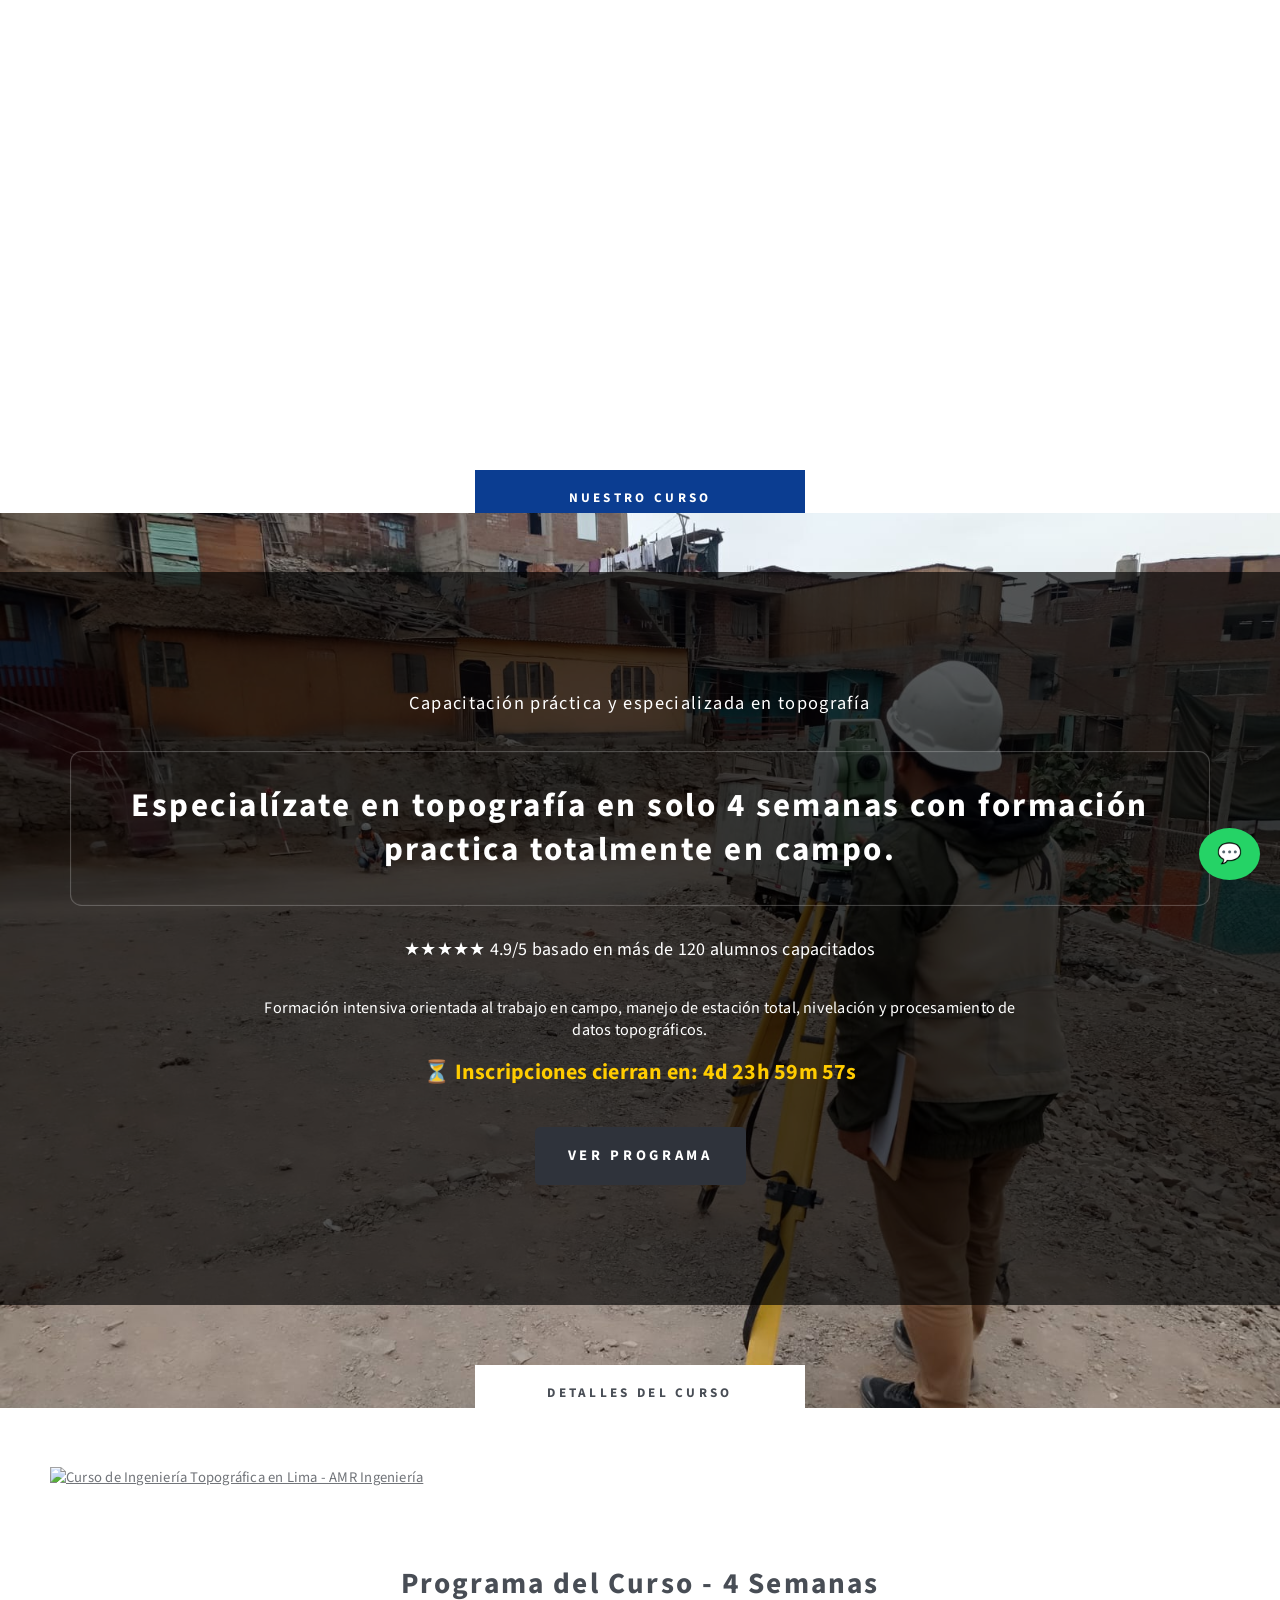
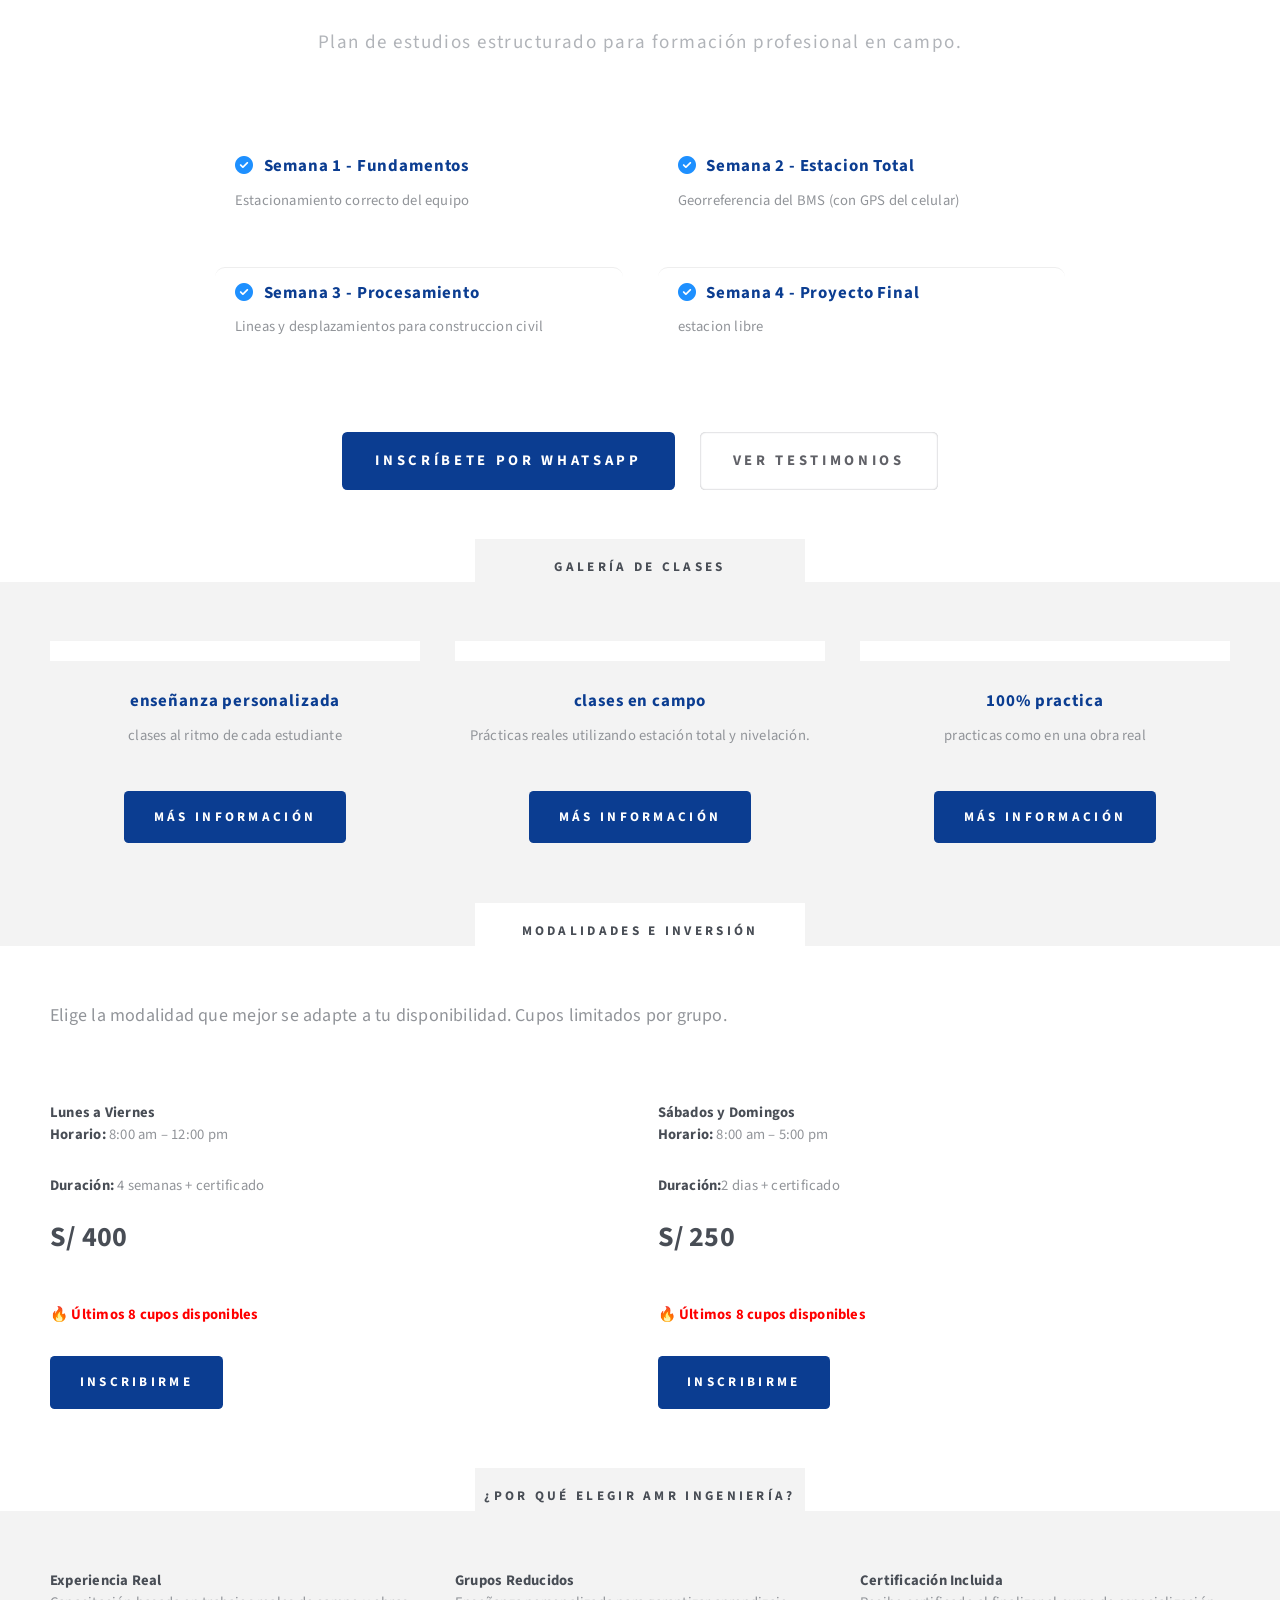
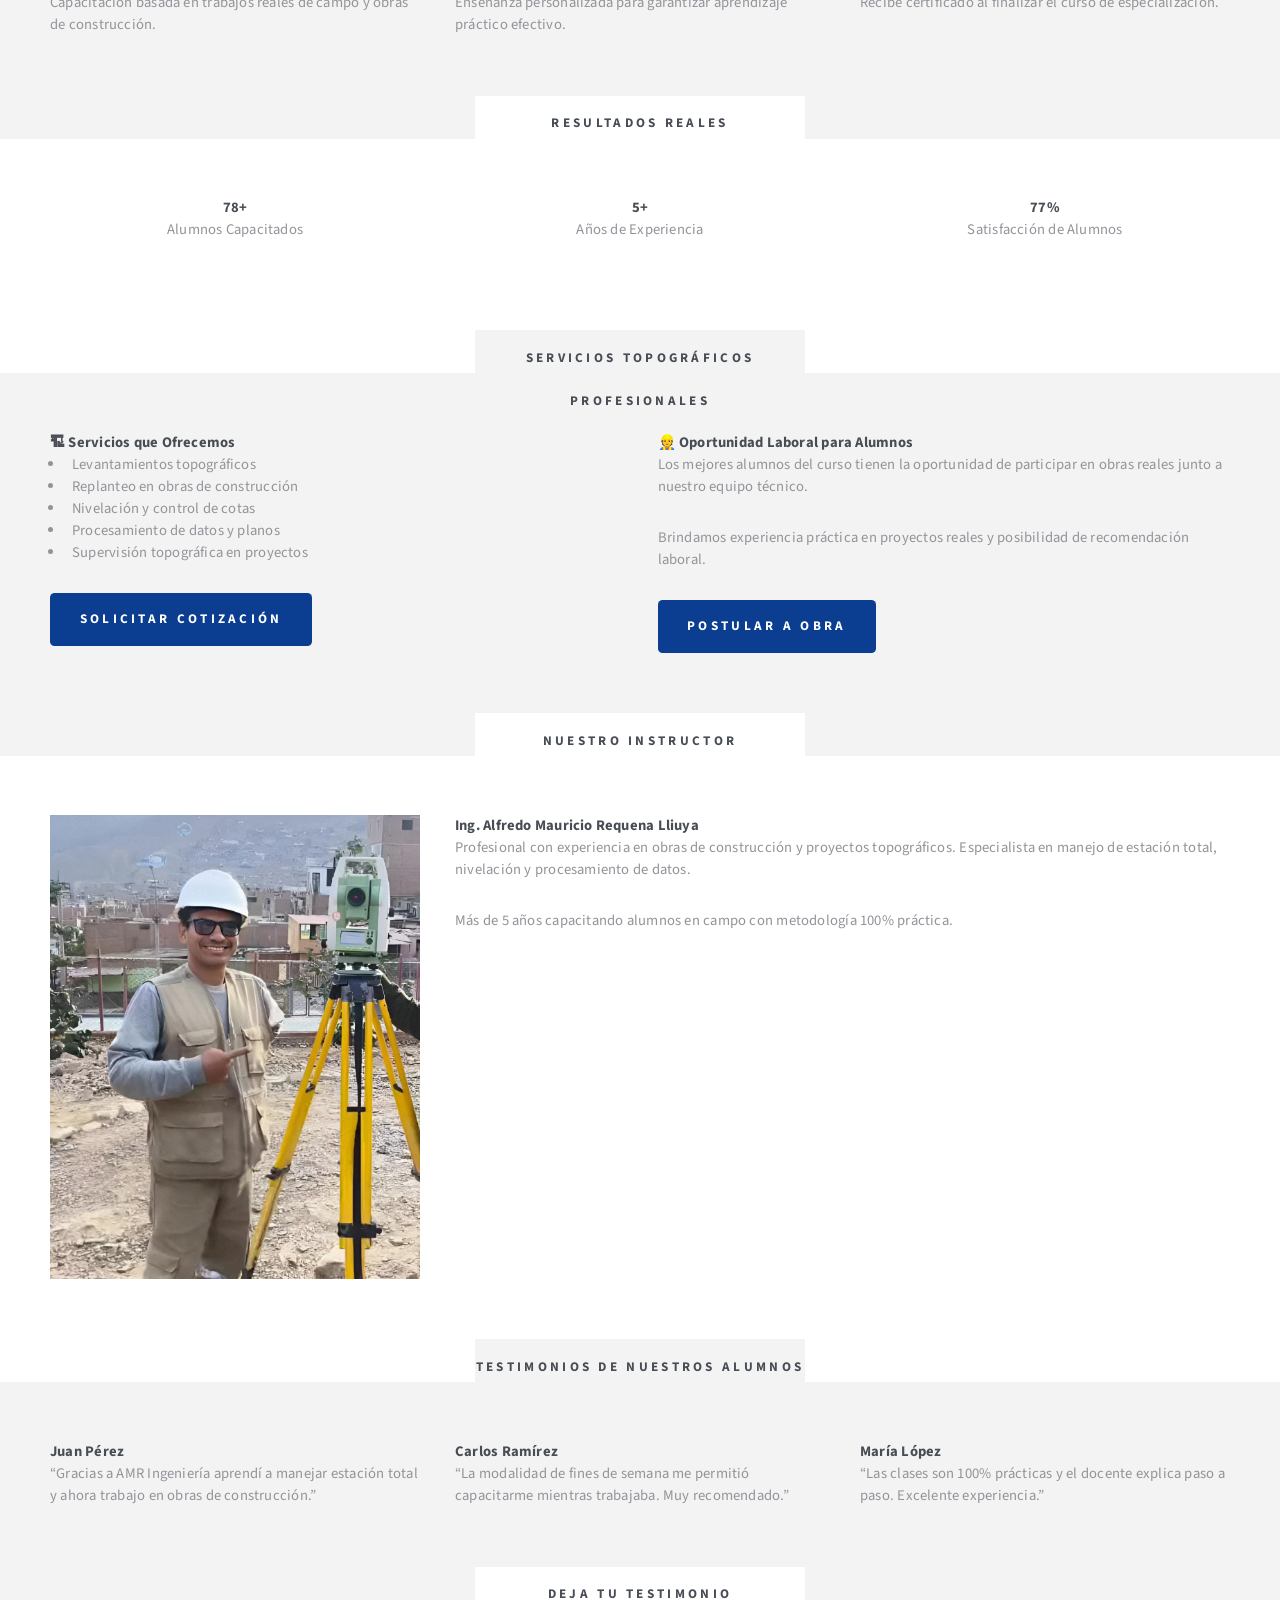
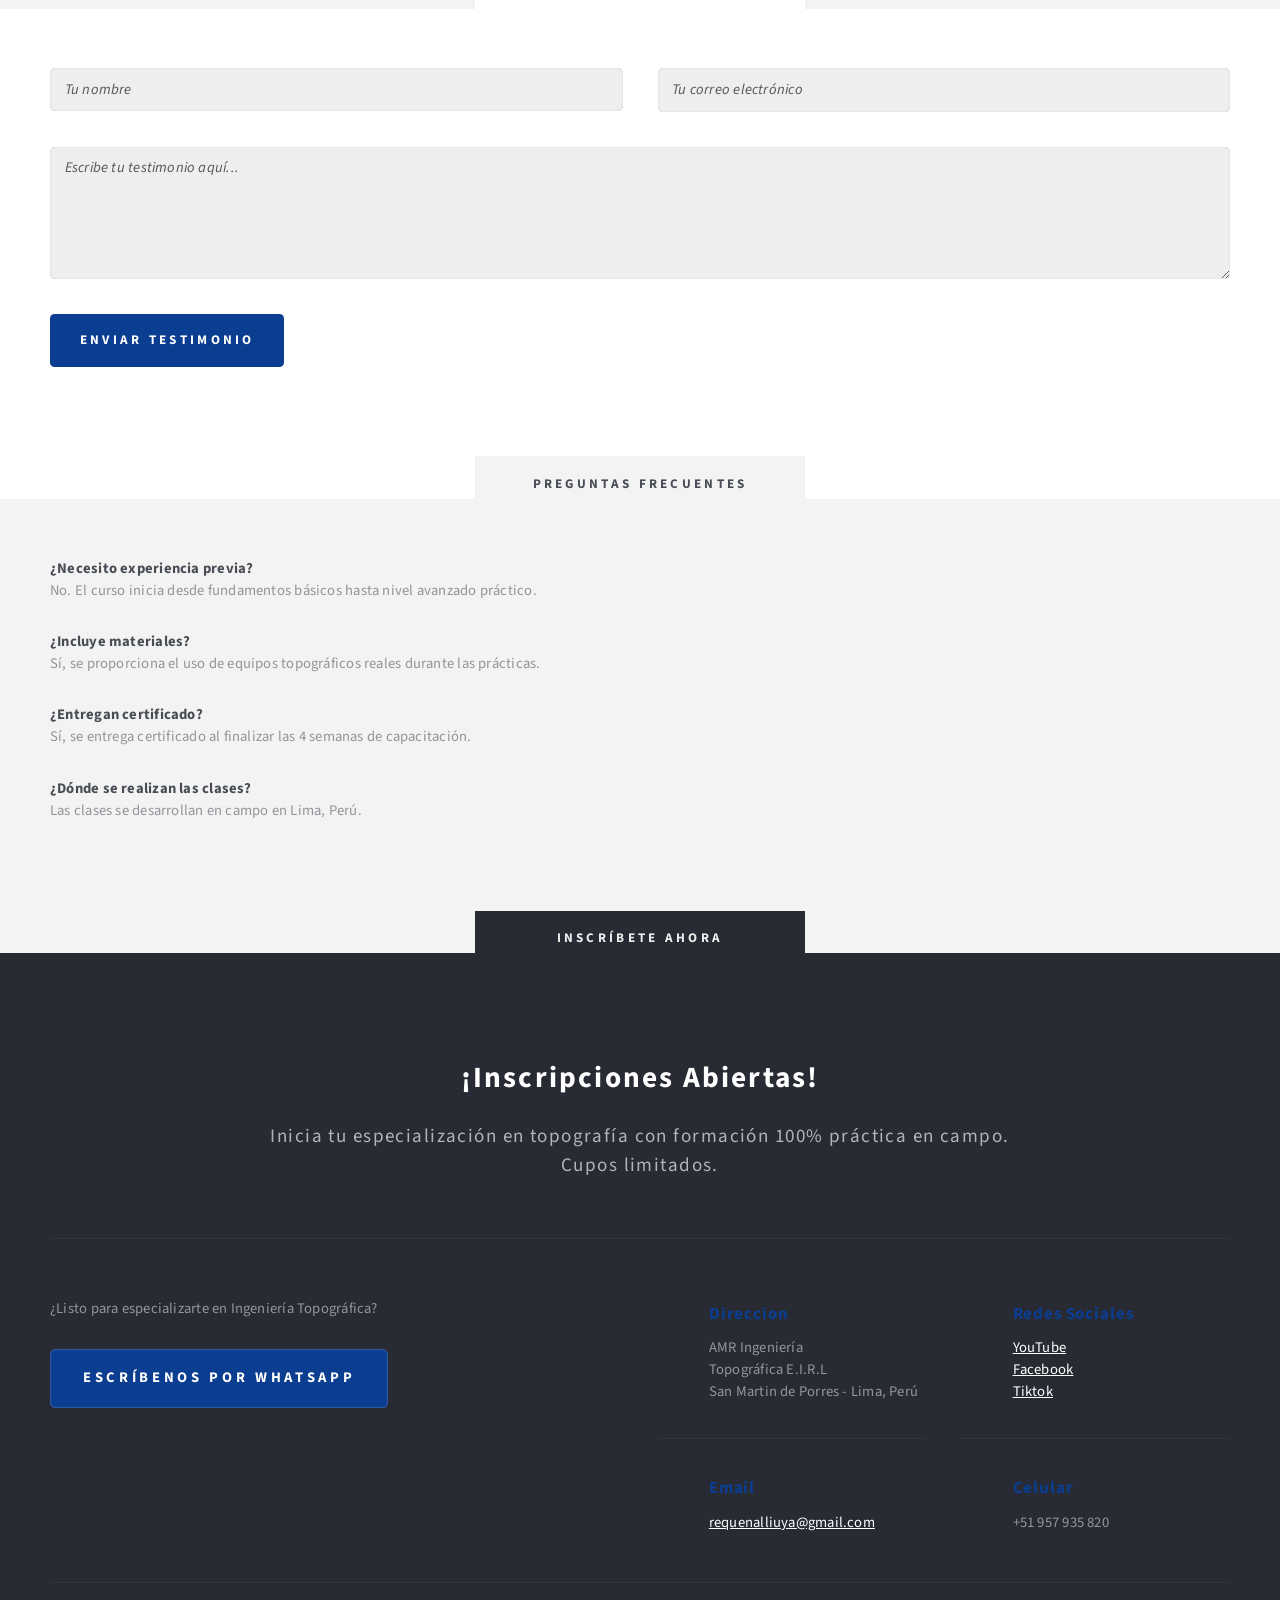
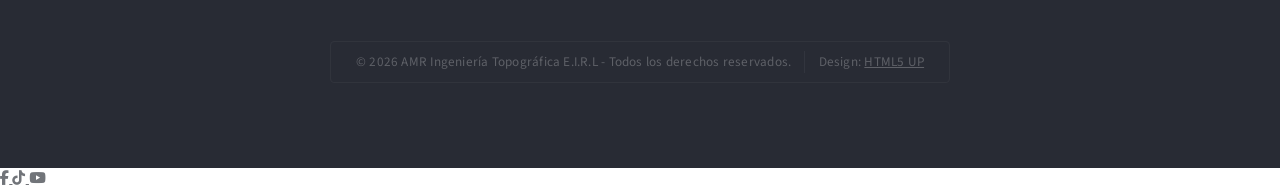
==== commit d13c9fc9: "Update index.html" ====
--- a/index.html
+++ b/index.html
@@ -104,26 +104,34 @@
 									<div class="row">
 										<div class="col-6 col-12-medium" data-aos="fade-right">
 											<section>
-												<h3 class="icon solid fa-check">Semana 1 - Fundamentos</h3>
-												<p>Nivelación, manejo de instrumentos y teoría aplicada.</p>
+												<h3 class="program-title">
+    <i class="fas fa-check-circle"></i> Semana 1 - Fundamentos
+</h3>
+												<p>Estacionamiento correcto del equipo</p>
 											</section>
 										</div>
 										<div class="col-6 col-12-medium" data-aos="fade-right">
 											<section>
-												<h3 class="icon solid fa-check">Semana 2 - Estación Total</h3>
-												<p>Configuración, levantamientos en campo y descarga de datos.</p>
+												<h3 class="program-title">
+    <i class="fas fa-check-circle"></i> Semana 2 - Estacion Total
+</h3>
+												<p>Georreferencia del BMS (con GPS del celular)</p>
 											</section>
 										</div>
 										<div class="col-6 col-12-medium" data-aos="fade-right">
 											<section>
-												<h3 class="icon solid fa-check">Semana 3 - Procesamiento</h3>
-												<p>Software topográfico, cálculos y elaboración de planos.</p>
+												<h3 class="program-title">
+    <i class="fas fa-check-circle"></i> Semana 3 - Procesamiento
+</h3>
+												<p>Lineas y desplazamientos para construccion civil</p>
 											</section>
 										</div>
 										<div class="col-6 col-12-medium" data-aos="fade-right">
 											<section>
-												<h3 class="icon solid fa-check">Semana 4 - Proyecto Final</h3>
-												<p>Trabajo real en campo y certificación final.</p>
+												<h3 class="program-title">
+    <i class="fas fa-check-circle"></i> Semana 4 - Proyecto Final
+</h3>
+												<p>estacion libre</p>
 											</section>
 										</div>
 										
@@ -273,6 +281,48 @@
             <div class="col-4 col-12-medium">
                 <h2><span class="counter" data-target="95">0</span>%</h2>
                 <p>Satisfacción de Alumnos</p>
+            </div>
+
+        </div>
+    </div>
+</section>
+
+<section class="wrapper style3" data-aos="fade-up">
+    <div class="title">Servicios Topográficos Profesionales</div>
+    <div class="container">
+        <div class="row">
+
+            <div class="col-6 col-12-medium">
+                <h2>🏗 Servicios que Ofrecemos</h2>
+                <ul>
+                    <li>Levantamientos topográficos</li>
+                    <li>Replanteo en obras de construcción</li>
+                    <li>Nivelación y control de cotas</li>
+                    <li>Procesamiento de datos y planos</li>
+                    <li>Supervisión topográfica en proyectos</li>
+                </ul>
+
+                <a href="https://wa.me/51957935820?text=Hola,%20quiero%20cotizar%20un%20servicio%20topográfico"
+                   class="button style1" target="_blank">
+                   Solicitar Cotización
+                </a>
+            </div>
+
+            <div class="col-6 col-12-medium">
+                <h2>👷 Oportunidad Laboral para Alumnos</h2>
+                <p>
+                    Los mejores alumnos del curso tienen la oportunidad de participar
+                    en obras reales junto a nuestro equipo técnico.
+                </p>
+                <p>
+                    Brindamos experiencia práctica en proyectos reales
+                    y posibilidad de recomendación laboral.
+                </p>
+
+                <a href="https://wa.me/51957935820?text=Hola,%20quiero%20postular%20para%20trabajar%20en%20obras"
+                   class="button style1" target="_blank">
+                   Postular a Obra
+                </a>
             </div>
 
         </div>
@@ -600,3 +650,6 @@
 
 
 
+
+
+
--- a/assets/css/main.css
+++ b/assets/css/main.css
@@ -3038,3 +3038,17 @@
 .highlight:hover .image img {
     transform: scale(1.05);
 }
+
+/* ESTILO CORREGIDO PARA SEMANAS */
+
+.program-title {
+    display: flex;
+    align-items: center;
+    gap: 10px;
+    font-size: 20px;
+}
+
+.program-title i {
+    color: #1e90ff;
+    font-size: 18px;
+}
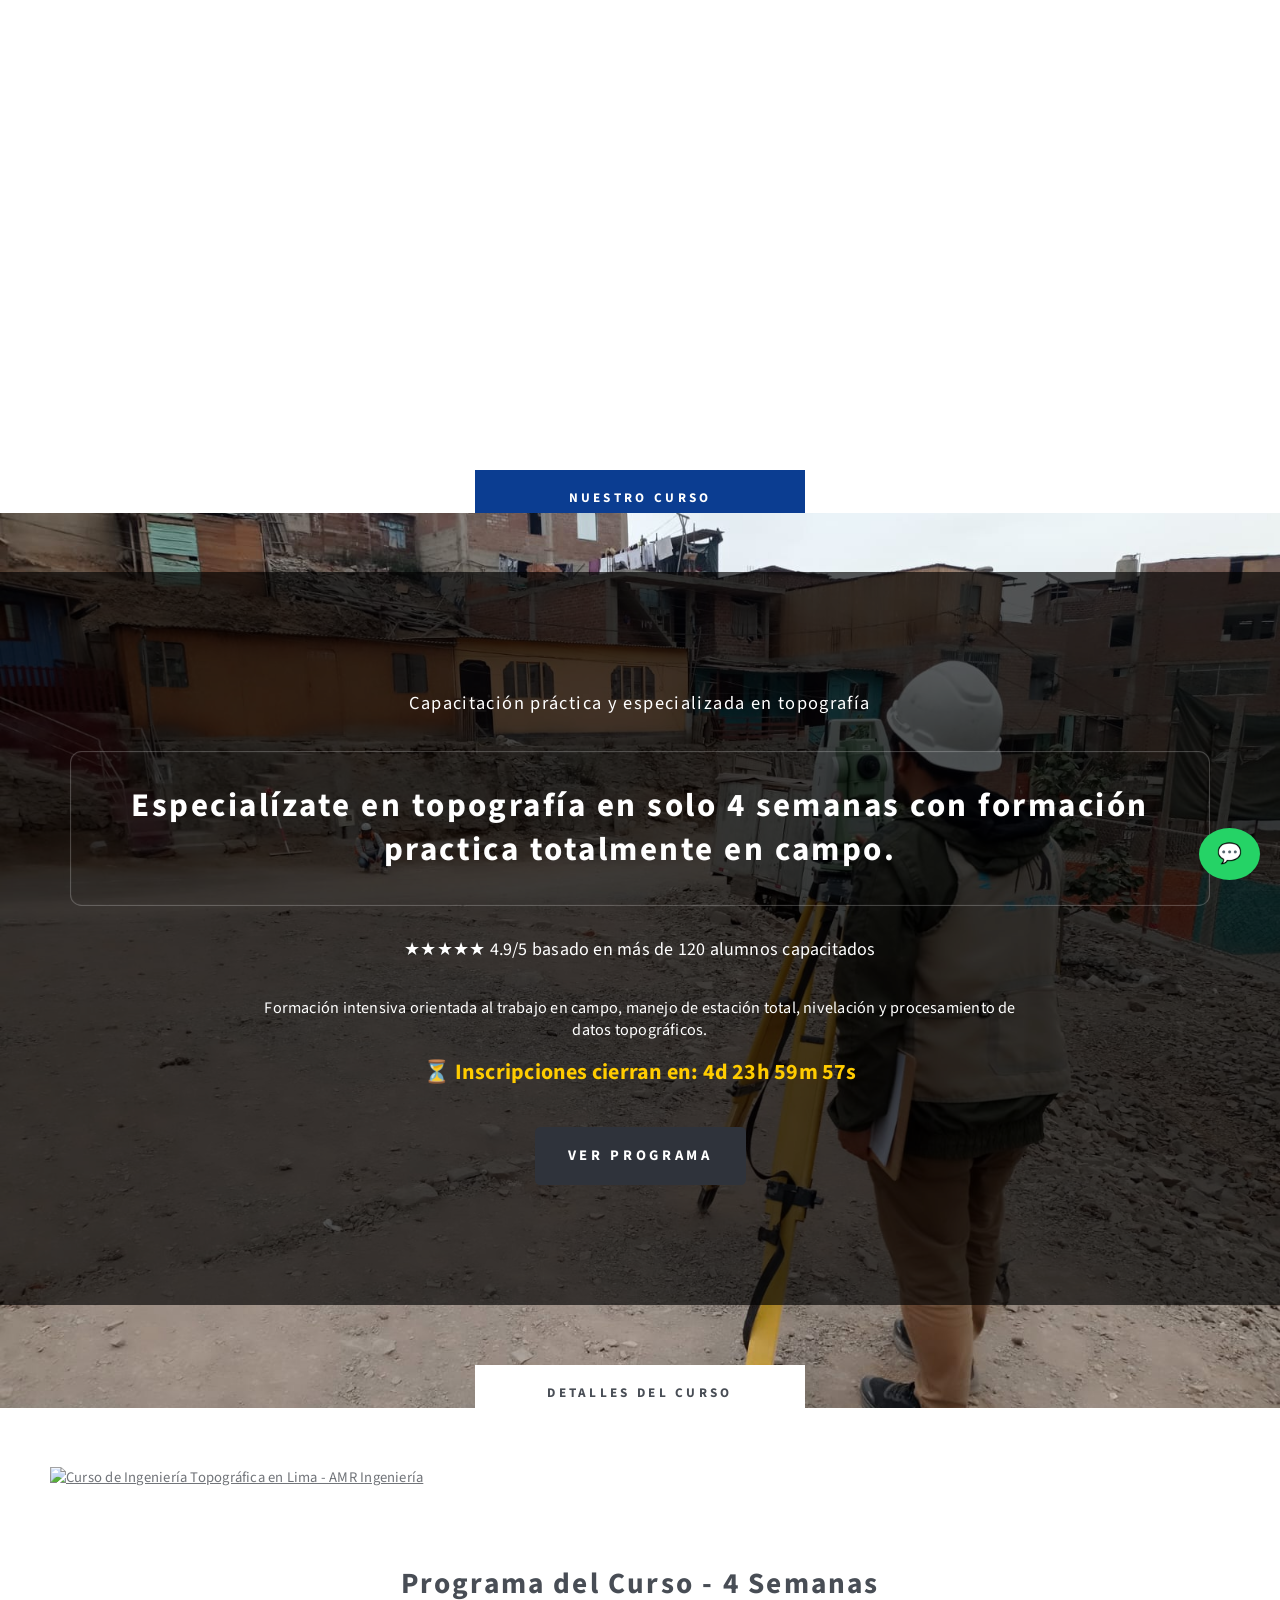
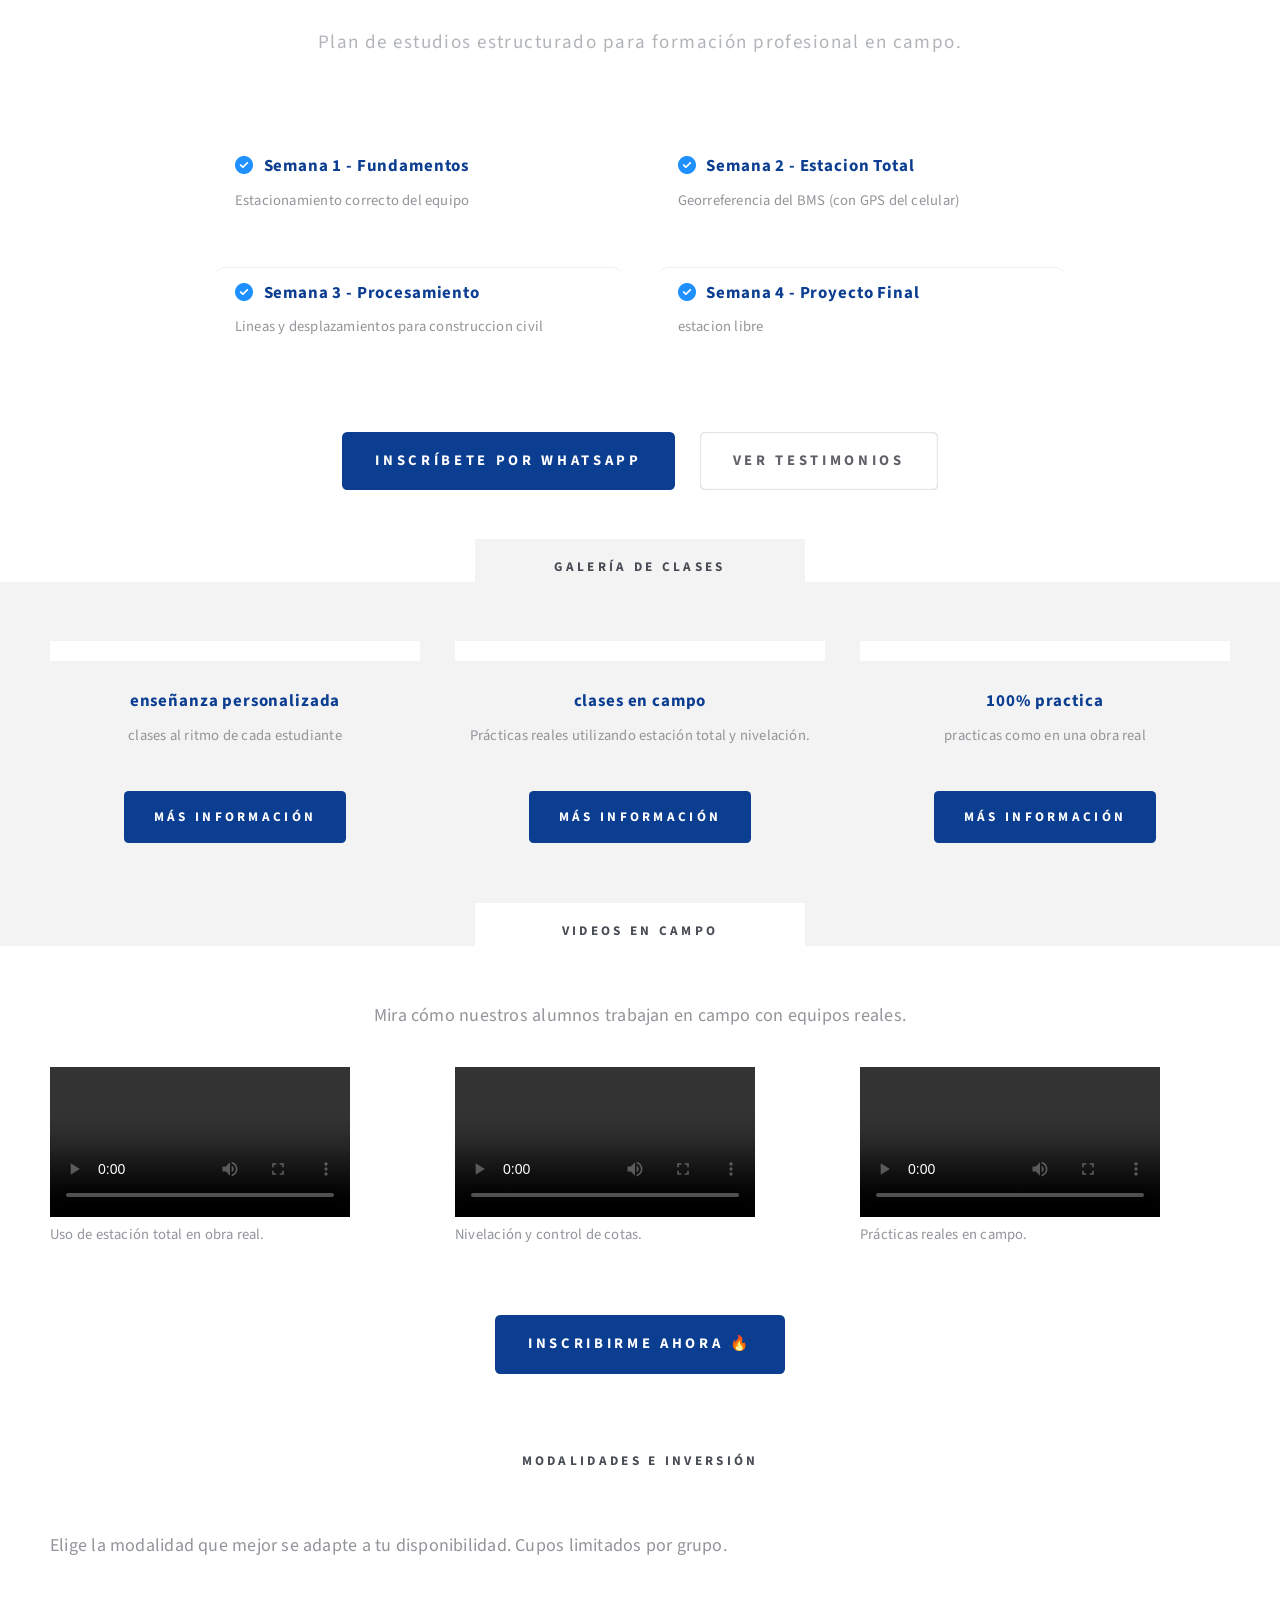
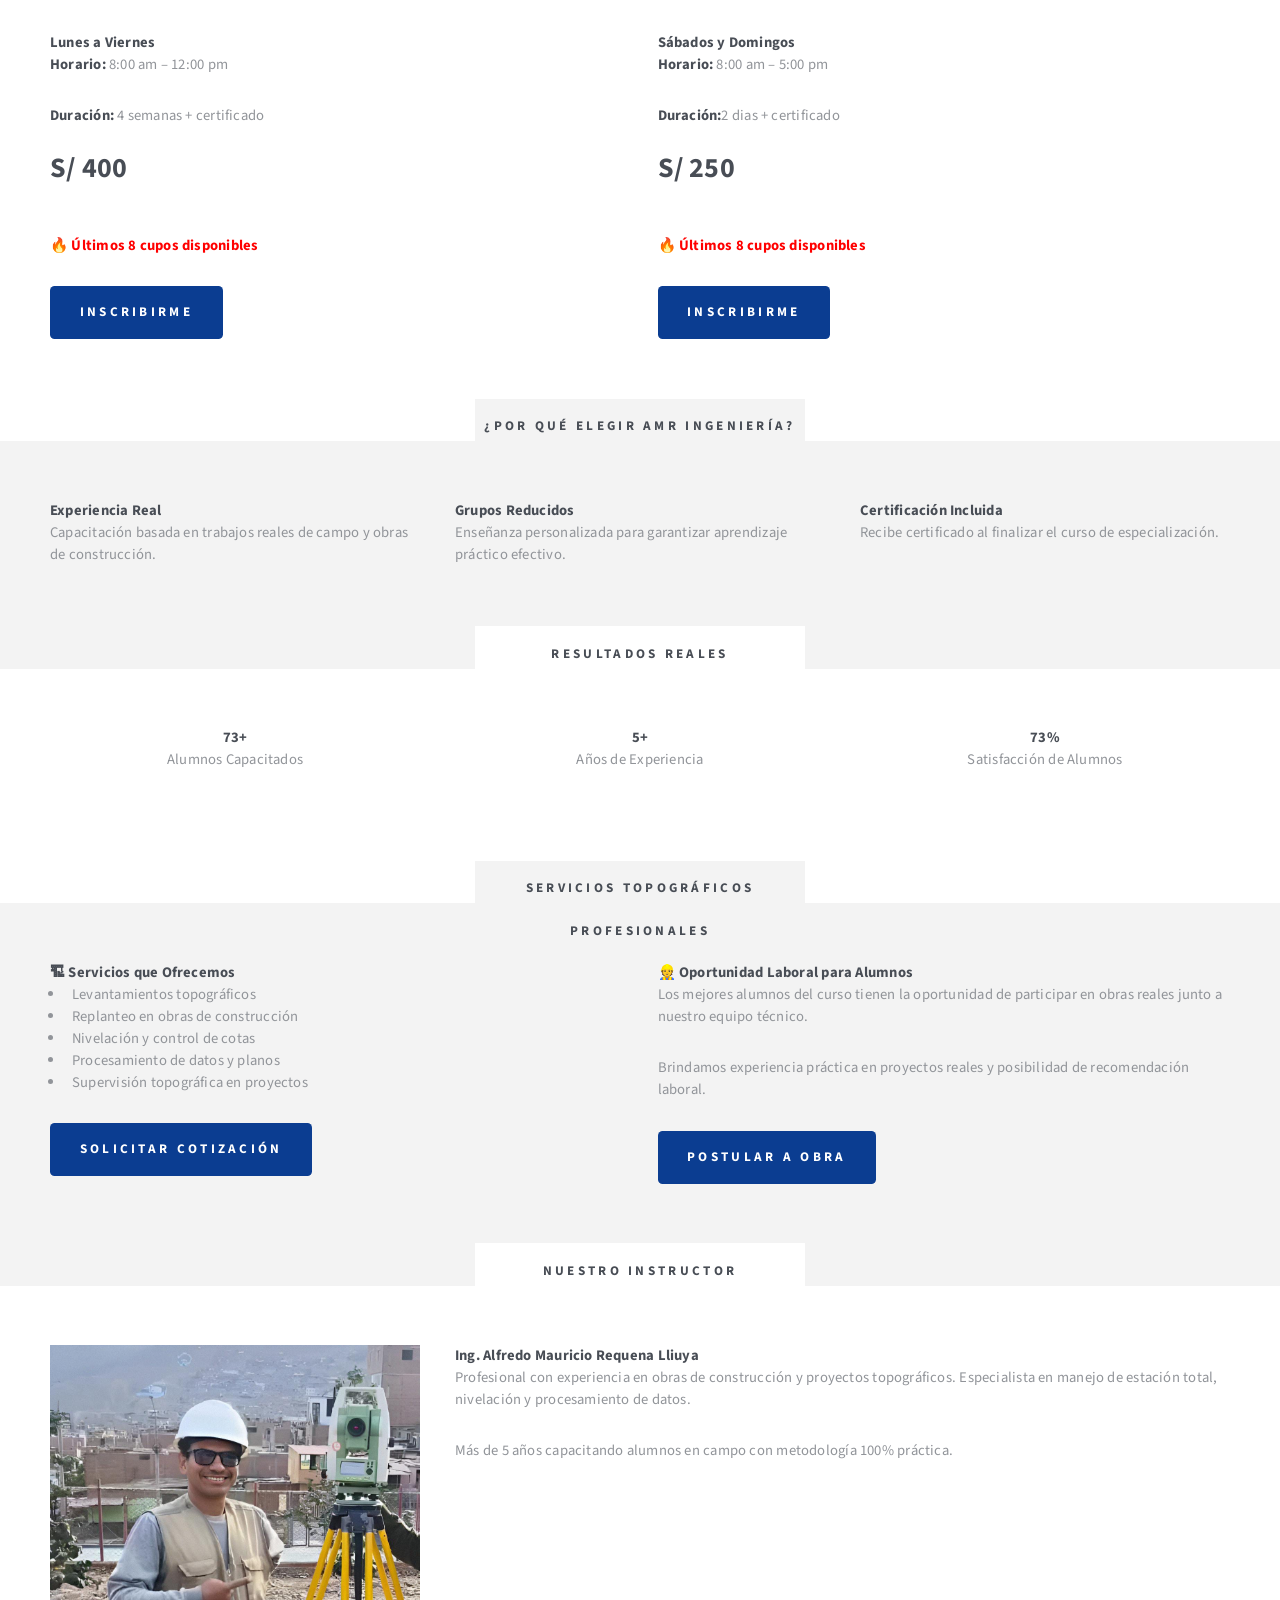
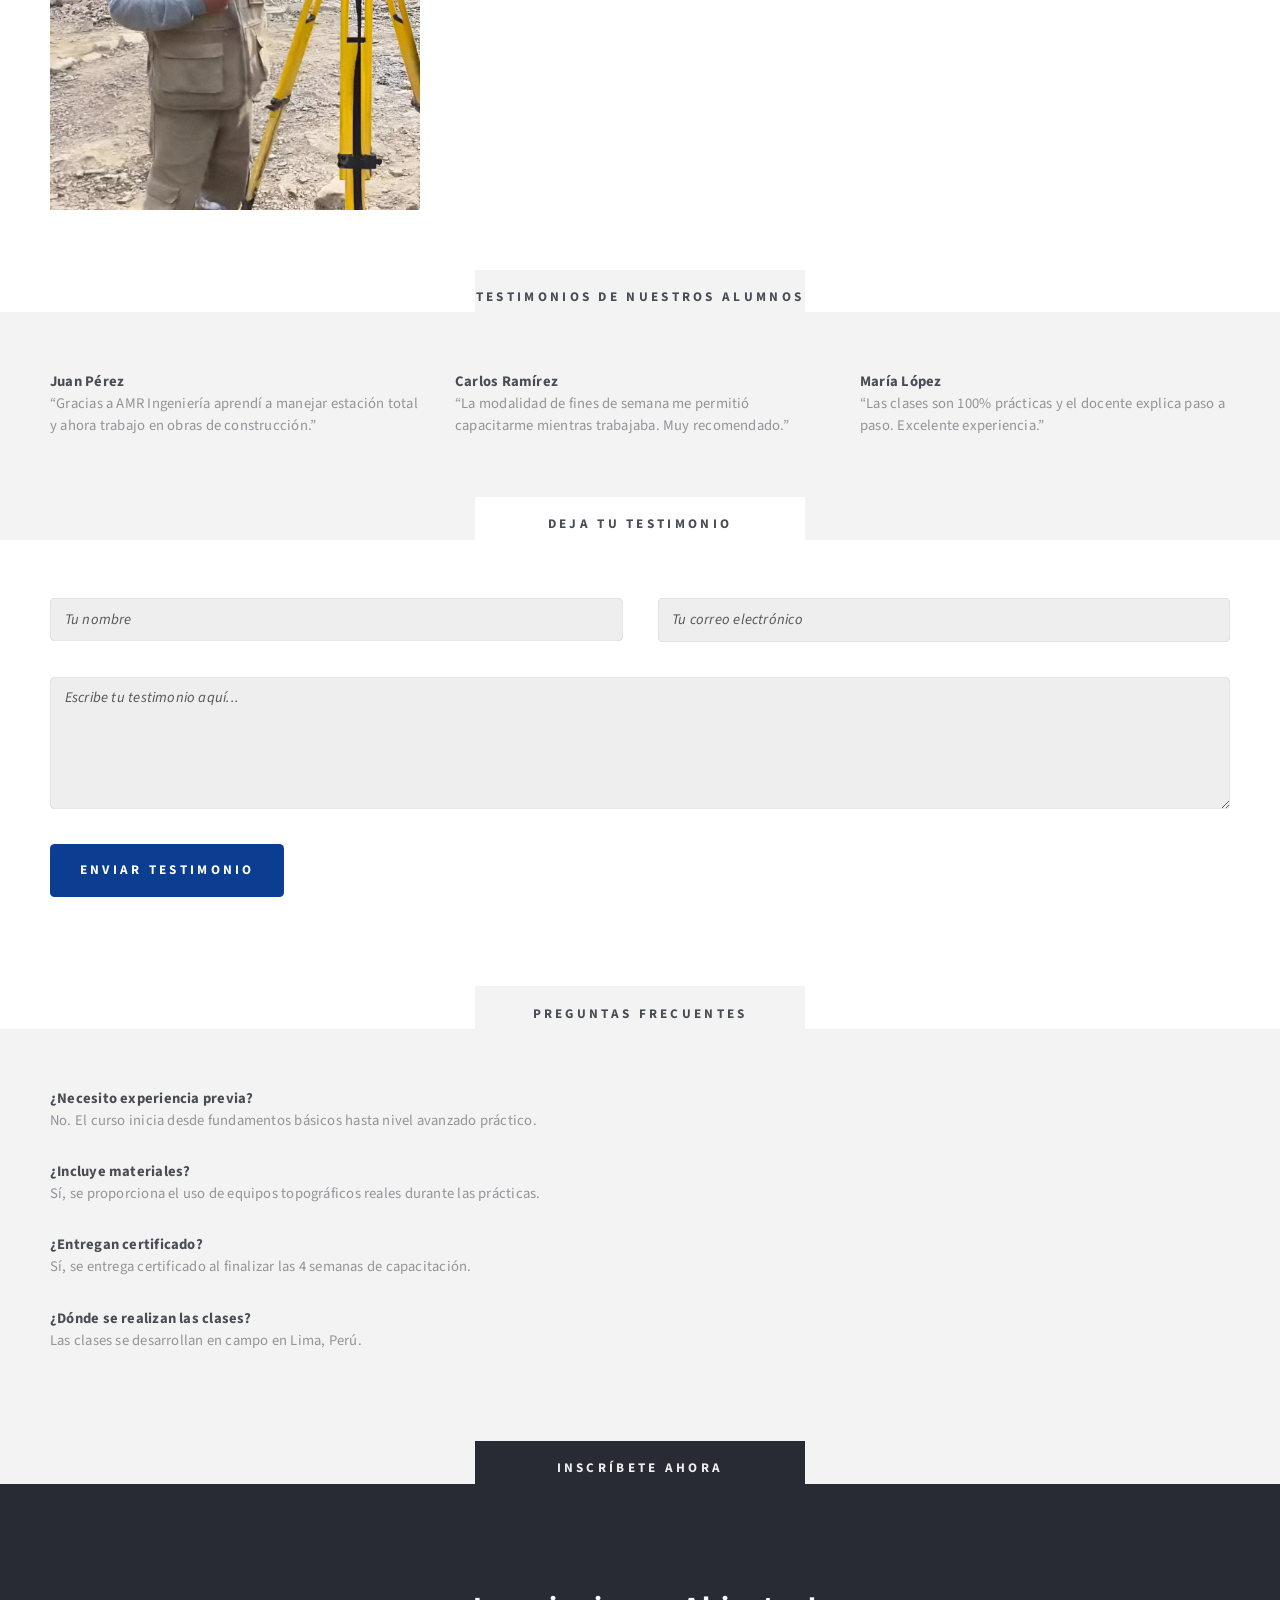
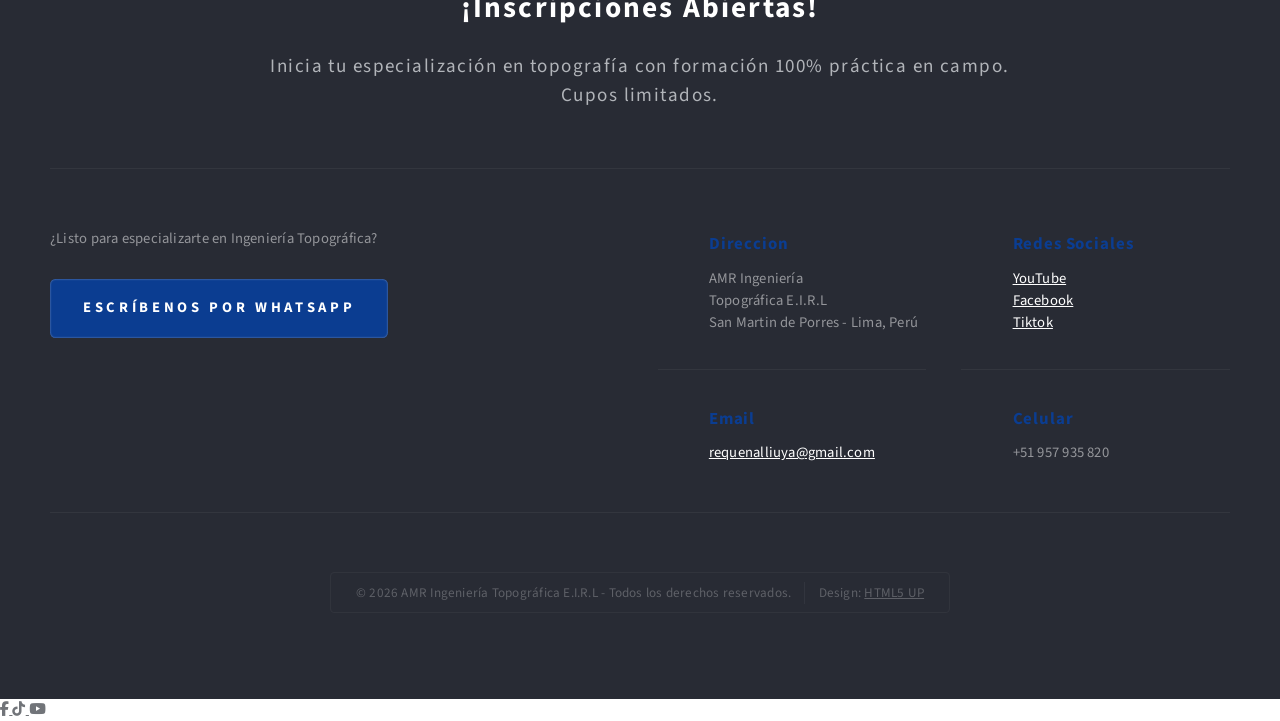
==== commit 8f437b8b: "Update index.html" ====
--- a/index.html
+++ b/index.html
@@ -185,6 +185,56 @@
 					</div>
 				</section>
 
+<section id="videos" class="wrapper style2" data-aos="fade-up">
+    <div class="title">Videos en Campo</div>
+    <div class="container">
+
+        <p style="text-align:center; font-size:18px; margin-bottom:40px;">
+            Mira cómo nuestros alumnos trabajan en campo con equipos reales.
+        </p>
+
+        <div class="row">
+
+            <div class="col-4 col-12-medium">
+                <div class="video-box">
+                    <video controls>
+                        <source src="videos/video1.mp4" type="video/mp4">
+                    </video>
+                </div>
+                <p class="video-caption">Uso de estación total en obra real.</p>
+            </div>
+
+            <div class="col-4 col-12-medium">
+                <div class="video-box">
+                    <video controls>
+                        <source src="videos/video2.mp4" type="video/mp4">
+                    </video>
+                </div>
+                <p class="video-caption">Nivelación y control de cotas.</p>
+            </div>
+
+            <div class="col-4 col-12-medium">
+                <div class="video-box">
+                    <video controls>
+                        <source src="videos/video3.mp4" type="video/mp4">
+                    </video>
+                </div>
+                <p class="video-caption">Prácticas reales en campo.</p>
+            </div>
+
+        </div>
+
+        <div style="text-align:center; margin-top:40px;">
+            <a href="https://wa.me/51957935820?text=Hola,%20quiero%20información%20del%20curso%20de%20topografía"
+               class="button style1 large" target="_blank">
+               Inscribirme Ahora 🔥
+            </a>
+        </div>
+
+    </div>
+</section>
+			
+
 <section class="wrapper style2">
     <div class="title">Modalidades e Inversión</div>
     <div class="container">
@@ -653,3 +703,4 @@
 
 
 
+
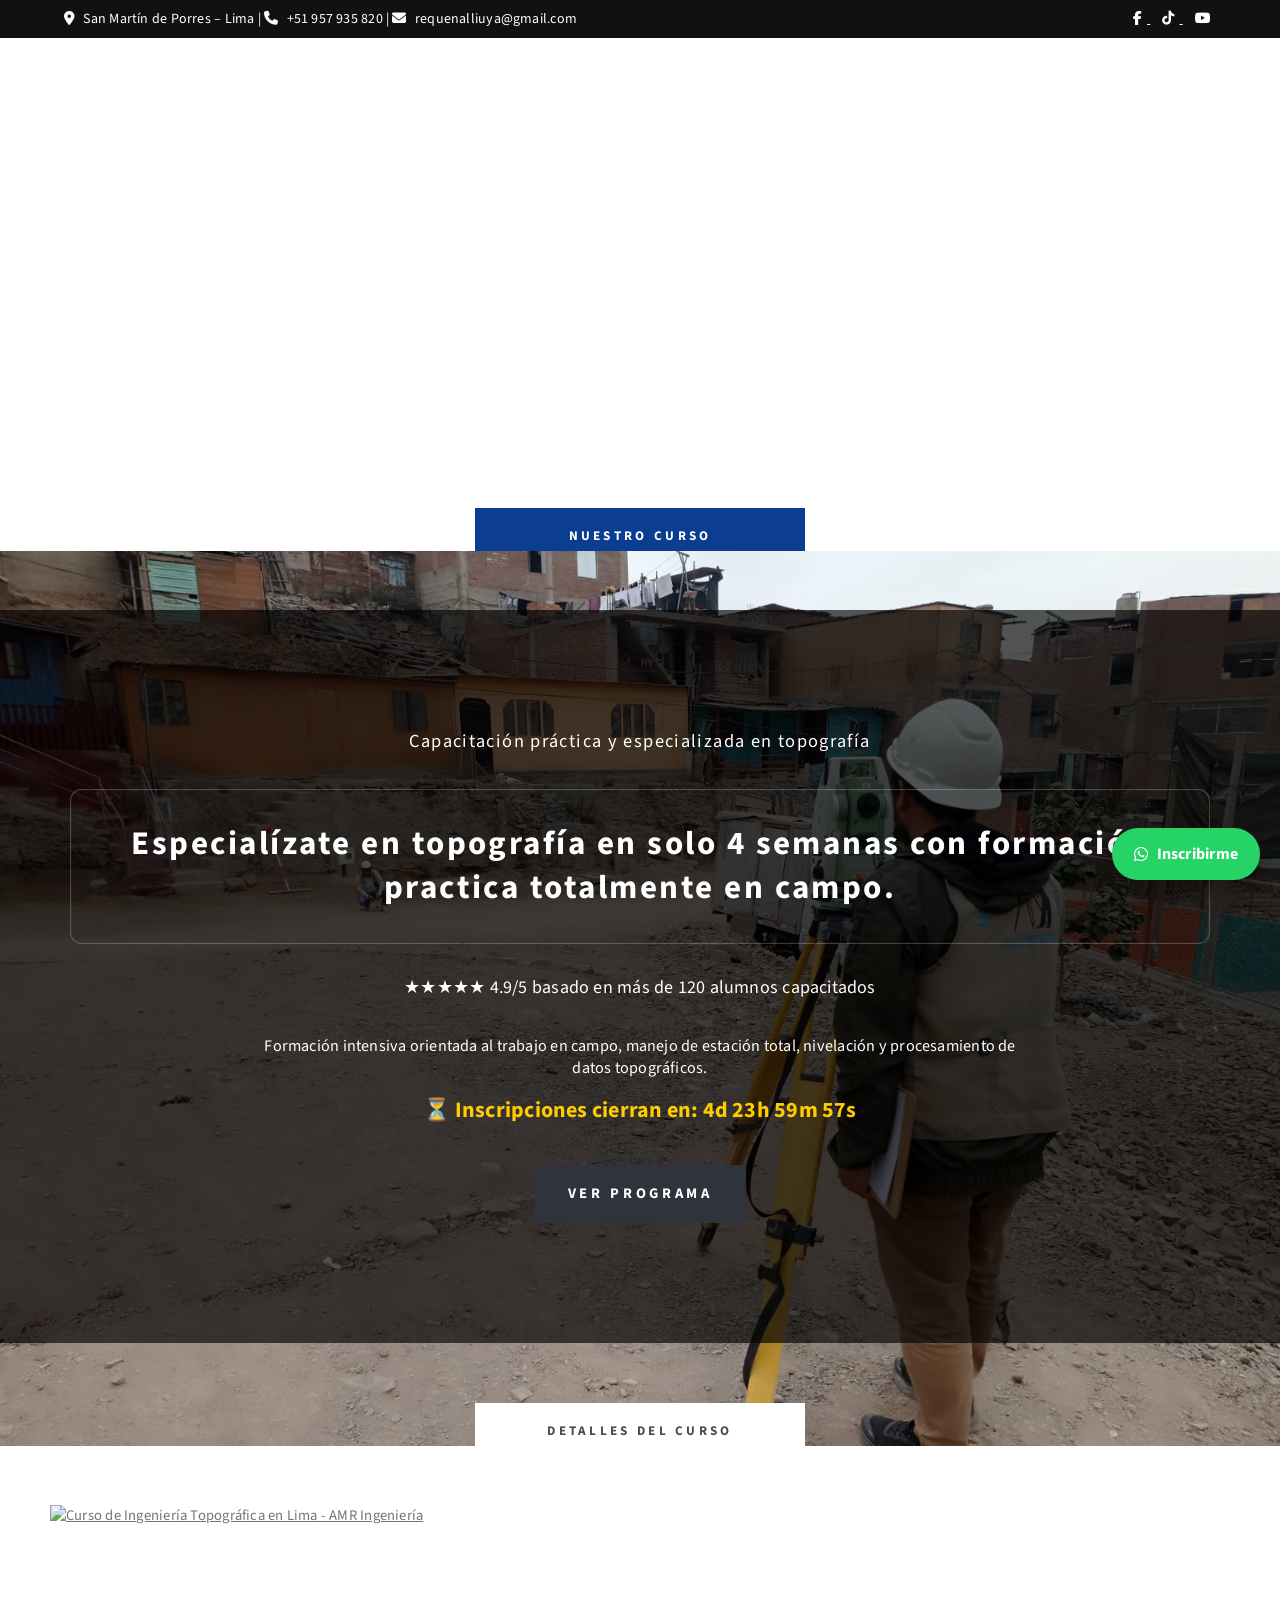
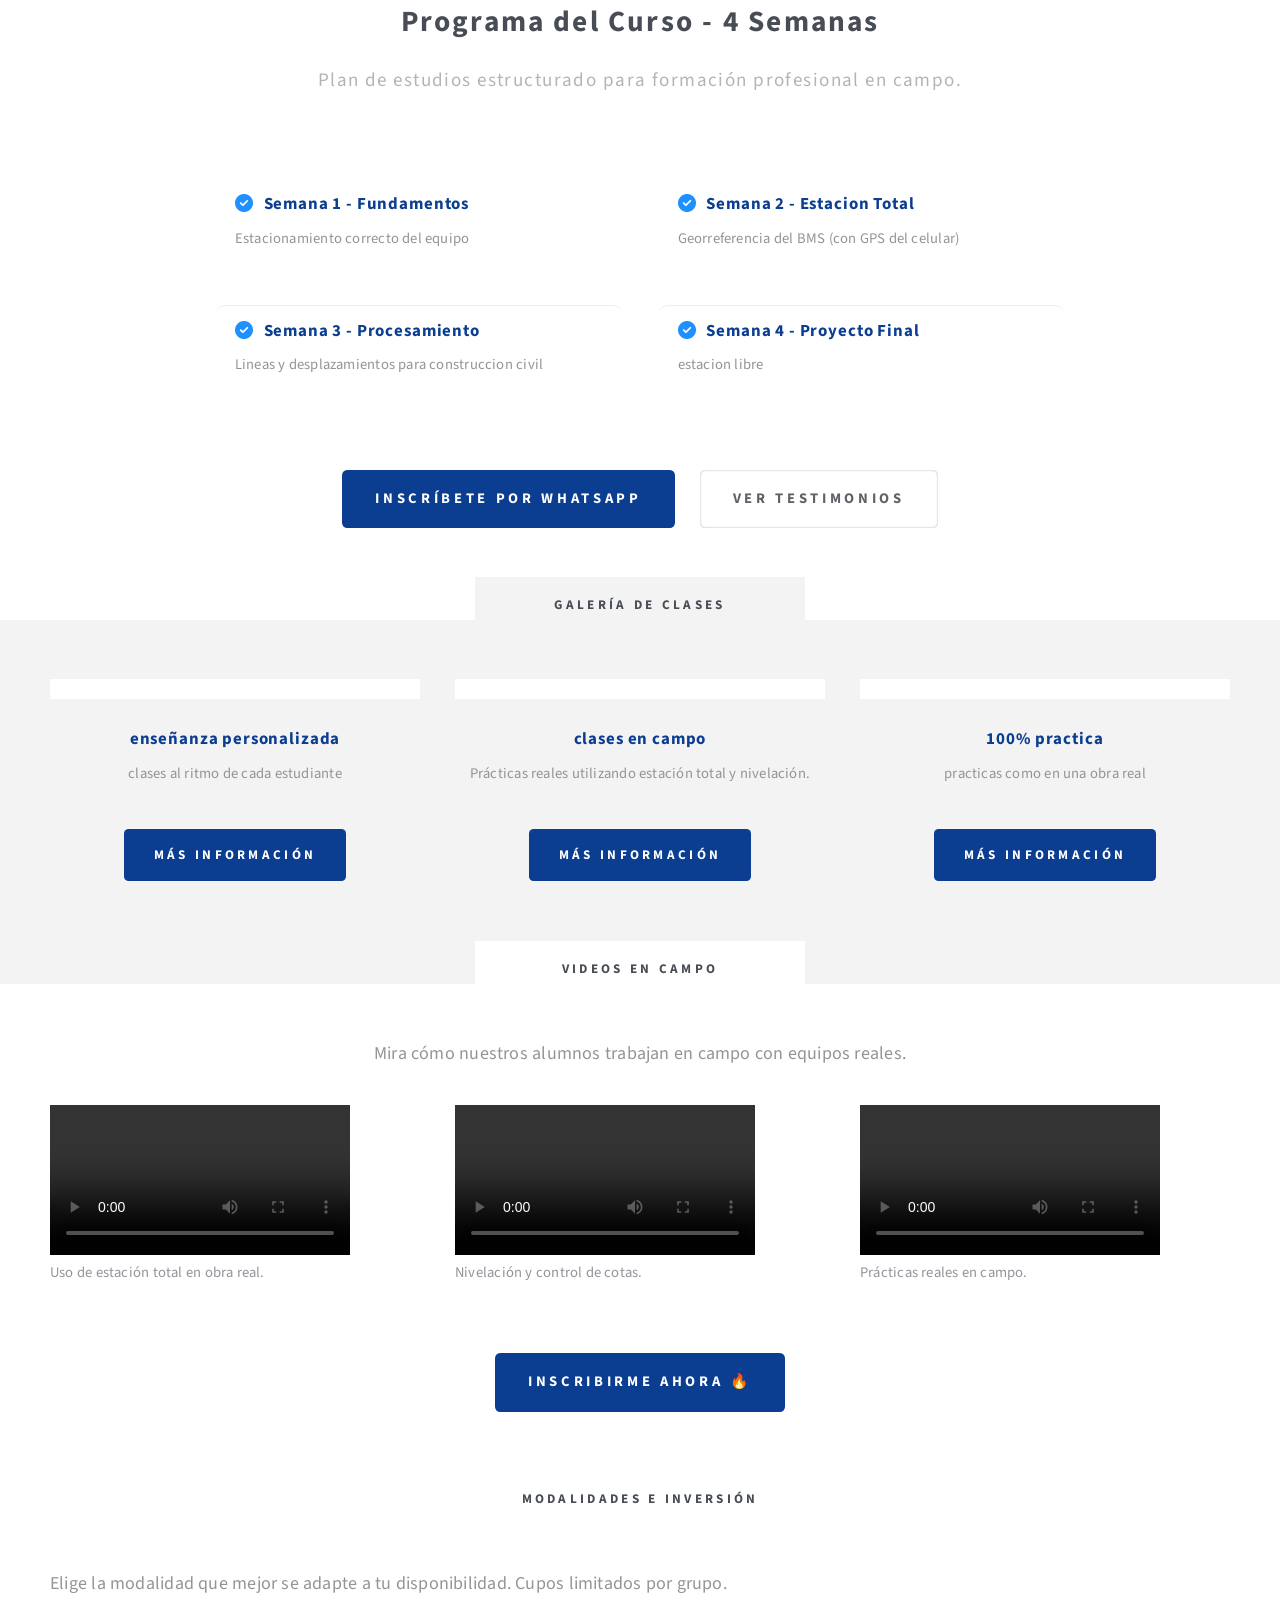
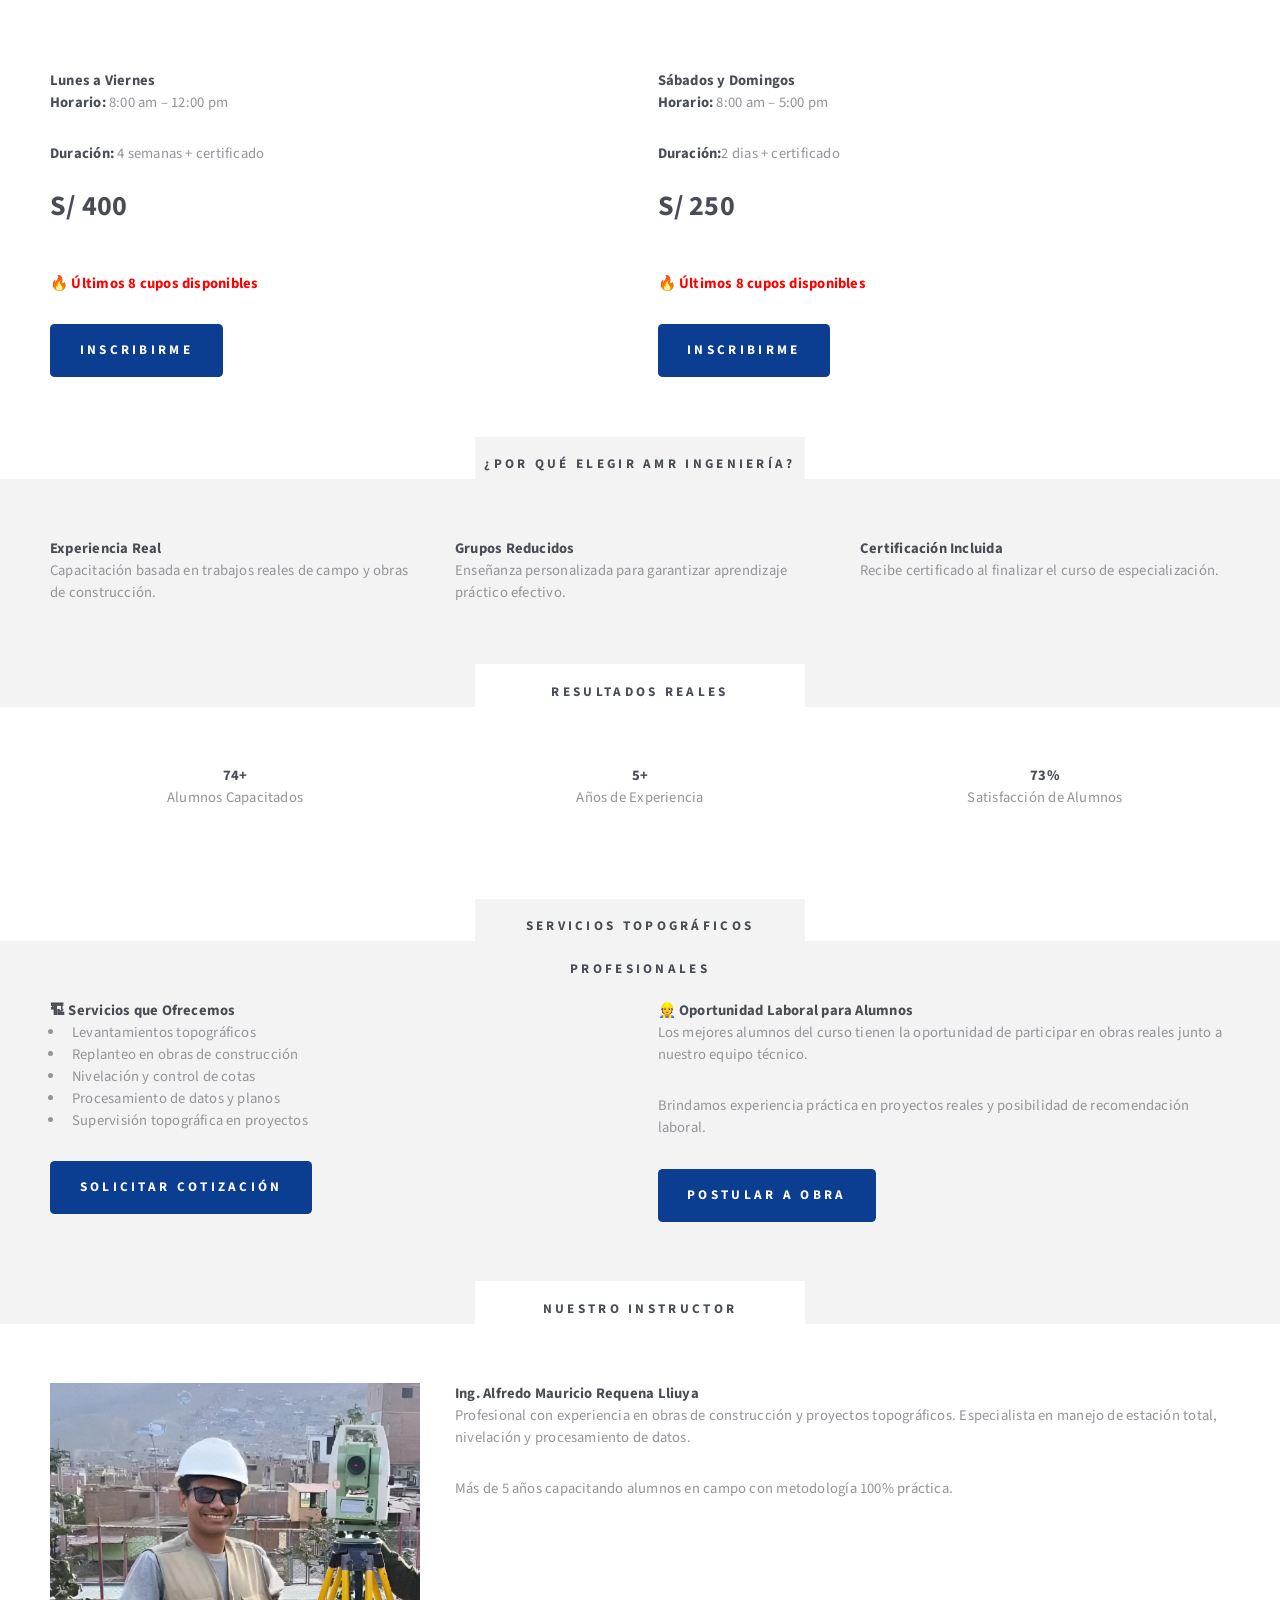
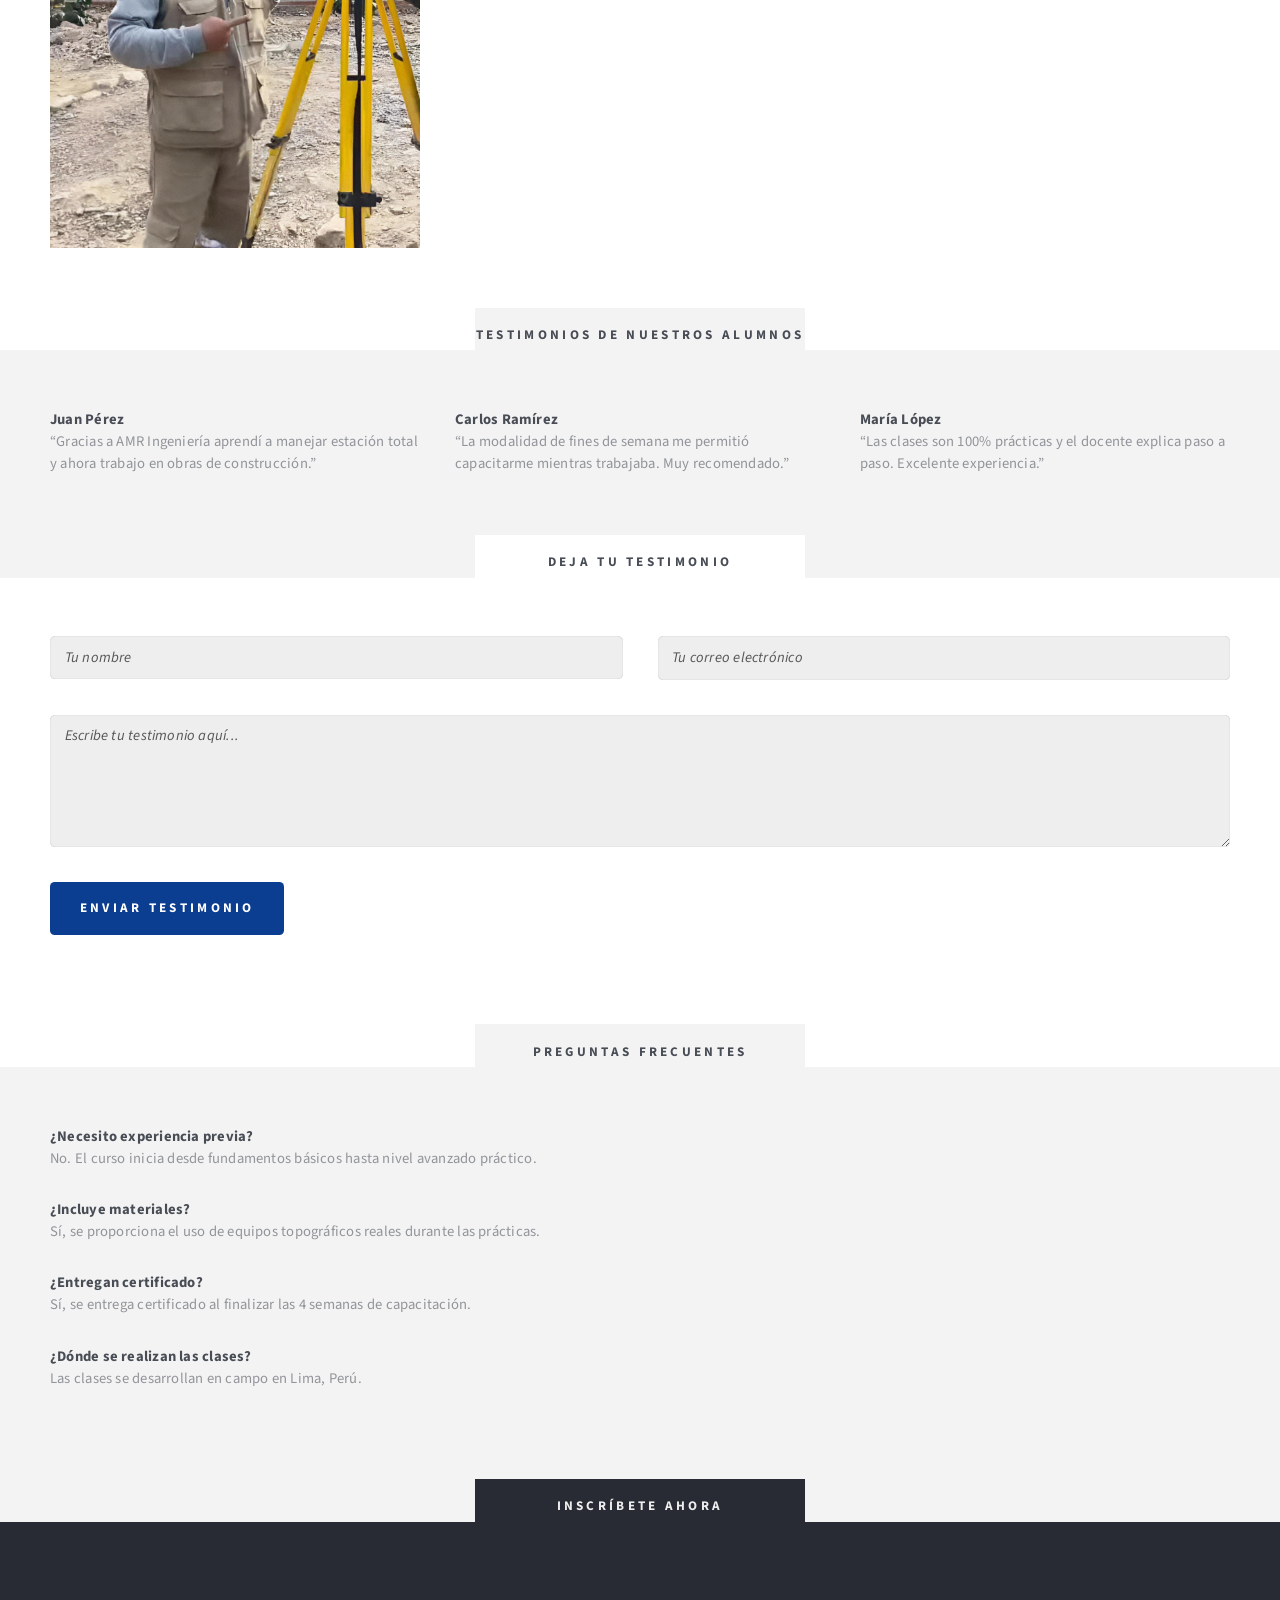
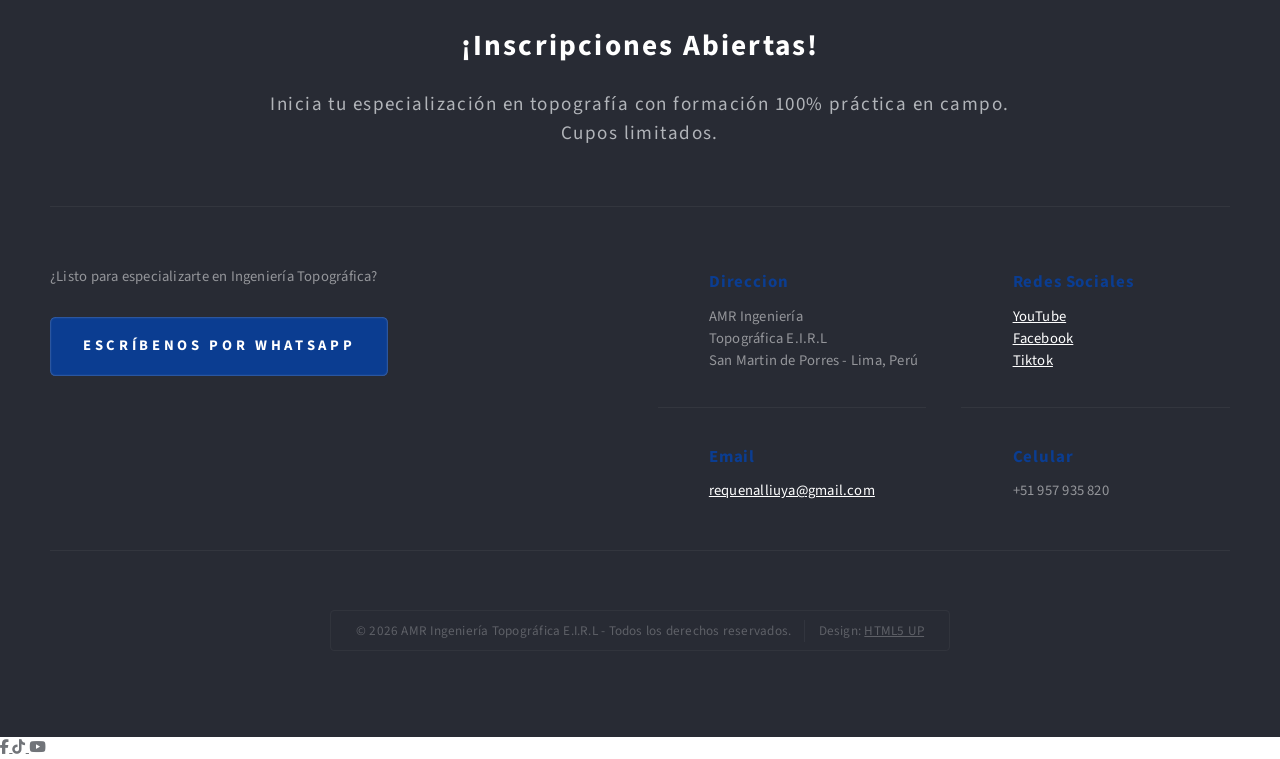
==== commit 4066dbfe: "Update index.html" ====
--- a/index.html
+++ b/index.html
@@ -27,6 +27,34 @@
 	<body class="homepage is-preload">
 		<div id="page-wrapper">
 
+			<!-- Barra Superior Profesional -->
+<div class="top-bar">
+    <div class="top-bar-container">
+        <div class="top-left">
+            <i class="fas fa-map-marker-alt"></i> San Martín de Porres – Lima |
+            <i class="fas fa-phone"></i> +51 957 935 820 |
+            <i class="fas fa-envelope"></i> requenalliuya@gmail.com
+        </div>
+        <div class="top-right">
+            <a href="https://facebook.com/@alfredomauricio.requenalliuya" target="_blank">
+                <i class="fab fa-facebook-f"></i>
+            </a>
+            <a href="https://tiktok.com/@amringenieriatopografica" target="_blank">
+                <i class="fab fa-tiktok"></i>
+            </a>
+            <a href="https://youtube.com/@deteccioncasma4687" target="_blank">
+                <i class="fab fa-youtube"></i>
+            </a>
+        </div>
+    </div>
+</div>
+
+		<meta property="og:image" content="https://tusitio.com/images/hero-topografia.jpg">
+<meta property="og:locale" content="es_PE">
+<link rel="icon" href="images/favicon.png" type="image/png">	
+			
+
+			
 			<!-- Header -->
 				<section id="header" class="wrapper">
 
@@ -198,7 +226,7 @@
             <div class="col-4 col-12-medium">
                 <div class="video-box">
                     <video controls>
-                        <source src="videos/video1.mp4" type="video/mp4">
+                        <source src="videos/video1.mp4.mp4" type="video/mp4">
                     </video>
                 </div>
                 <p class="video-caption">Uso de estación total en obra real.</p>
@@ -207,7 +235,7 @@
             <div class="col-4 col-12-medium">
                 <div class="video-box">
                     <video controls>
-                        <source src="videos/video2.mp4" type="video/mp4">
+                        <source src="videos/video2.mp4.mp4" type="video/mp4">
                     </video>
                 </div>
                 <p class="video-caption">Nivelación y control de cotas.</p>
@@ -216,7 +244,7 @@
             <div class="col-4 col-12-medium">
                 <div class="video-box">
                     <video controls>
-                        <source src="videos/video3.mp4" type="video/mp4">
+                        <source src="videos/video3.mp4.mp4" type="video/mp4">
                     </video>
                 </div>
                 <p class="video-caption">Prácticas reales en campo.</p>
@@ -591,13 +619,6 @@
     once: true
   });
 </script>
-		
-
-<a href="https://wa.me/51957935820" 
-   target="_blank" 
-   style="position:fixed; bottom:20px; right:20px; background:#25D366; color:white; padding:15px 18px; border-radius:50%; font-size:20px; text-decoration:none;">
-   💬
-</a>
 
 <!-- BOTONES FLOTANTES REDES SOCIALES -->
 <div class="social-float">
@@ -675,6 +696,93 @@
 }, 1000);
 </script>
 
+
+
+		
+		<style>
+.whatsapp-float {
+  position: fixed;
+  bottom: 20px;
+  right: 20px;
+  background: #25D366;
+  color: white;
+  padding: 15px 22px;
+  border-radius: 50px;
+  font-weight: bold;
+  text-decoration: none;
+  font-size: 16px;
+  box-shadow: 0 10px 25px rgba(0,0,0,0.3);
+  transition: 0.3s;
+  z-index: 9999;
+  display: flex;
+  align-items: center;
+  gap: 8px;
+}
+
+/* Efecto Hover */
+.whatsapp-float:hover {
+  background: #1ebe5d;
+  transform: translateY(-5px);
+}
+
+/* Animación tipo pulso */
+@keyframes pulse {
+  0% { transform: scale(1); }
+  50% { transform: scale(1.07); }
+  100% { transform: scale(1); }
+}
+
+.whatsapp-float {
+  animation: pulse 1.8s infinite;
+}
+</style>
+<a href="https://wa.me/51957935820?text=Hola,%20quiero%20información%20del%20curso%20de%20topografía"
+   target="_blank"
+   class="whatsapp-float">
+   <i class="fab fa-whatsapp"></i>
+   Inscribirme
+</a>
+
+<style>
+.top-bar {
+    background: #111;
+    color: #fff;
+    font-size: 14px;
+    padding: 8px 0;
+}
+
+.top-bar-container {
+    width: 90%;
+    margin: auto;
+    display: flex;
+    justify-content: space-between;
+    align-items: center;
+}
+
+.top-bar i {
+    margin-right: 5px;
+}
+
+.top-right a {
+    color: white;
+    margin-left: 12px;
+    font-size: 14px;
+    transition: 0.3s;
+}
+
+.top-right a:hover {
+    color: #25D366;
+}
+
+/* Responsive */
+@media (max-width: 768px) {
+    .top-bar-container {
+        flex-direction: column;
+        text-align: center;
+        gap: 5px;
+    }
+}
+</style>
 		
 	</body>
 </html>
@@ -704,3 +812,6 @@
 
 
 
+
+
+
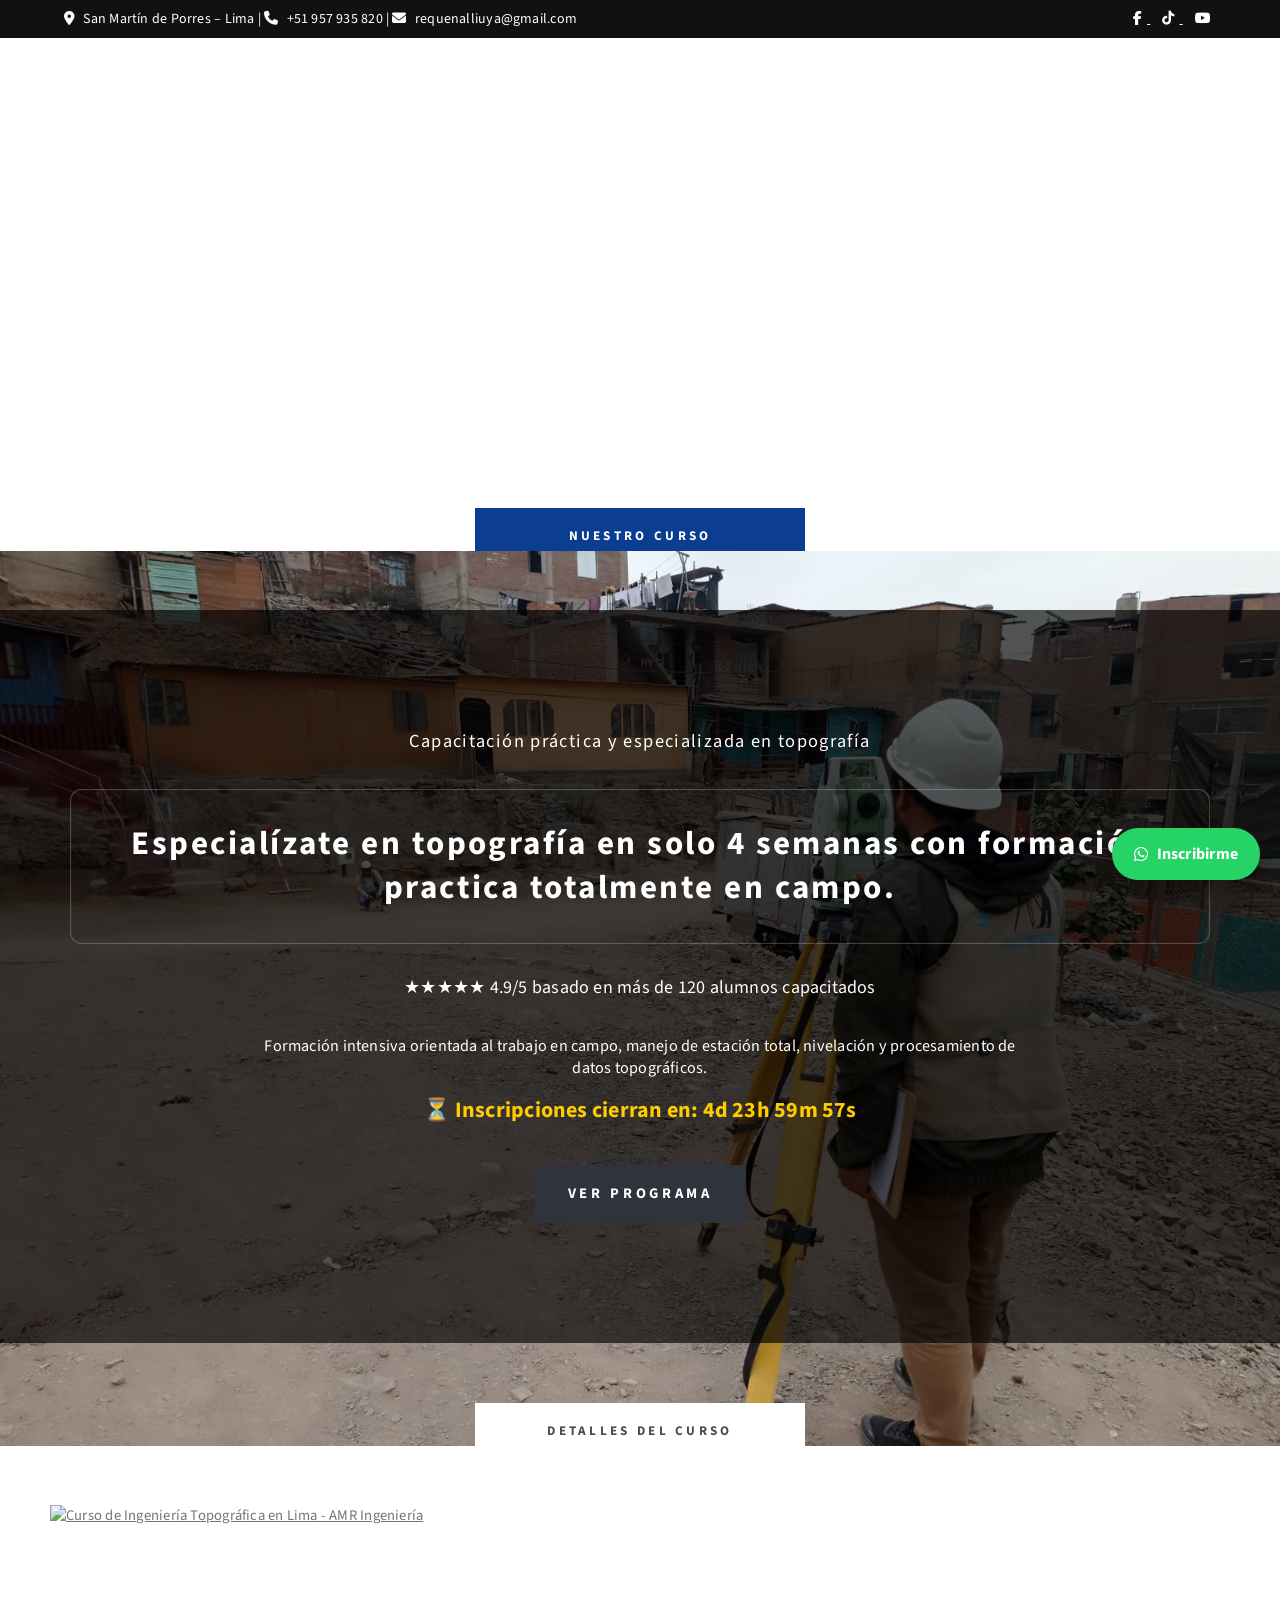
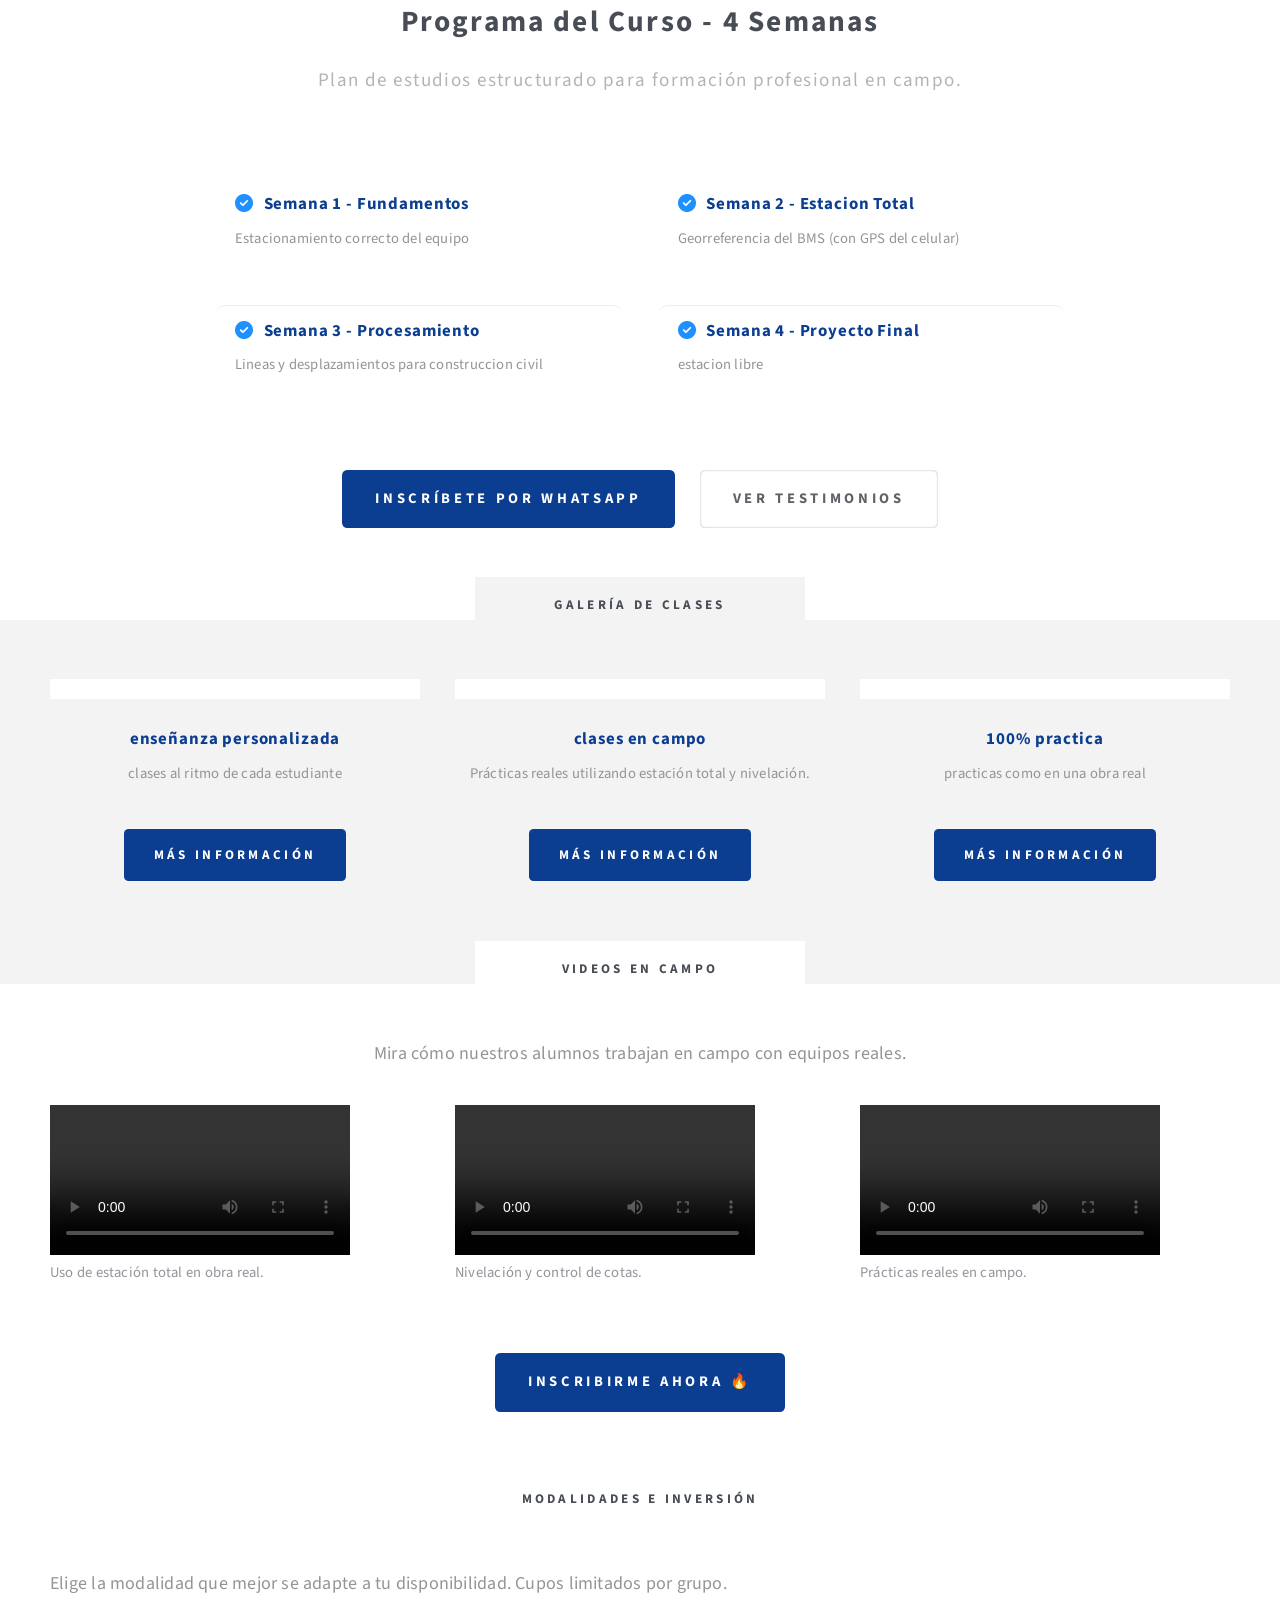
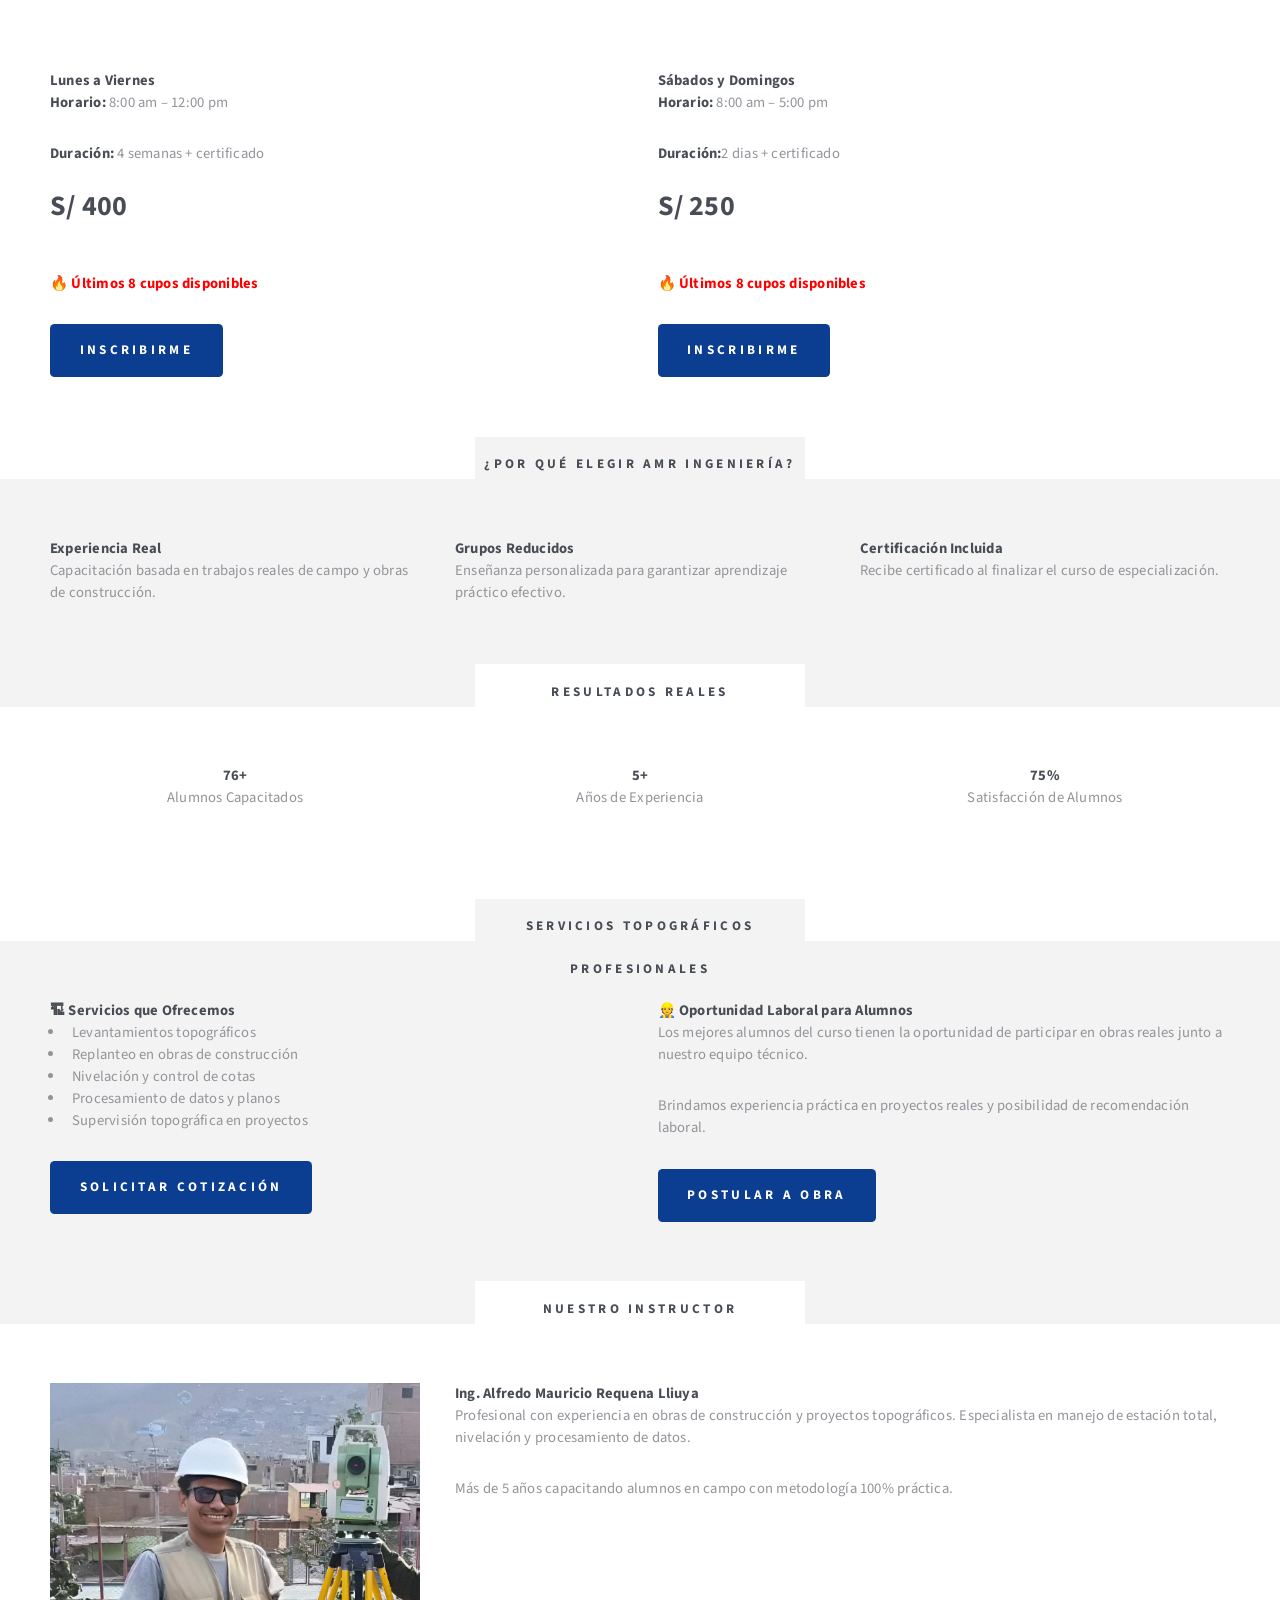
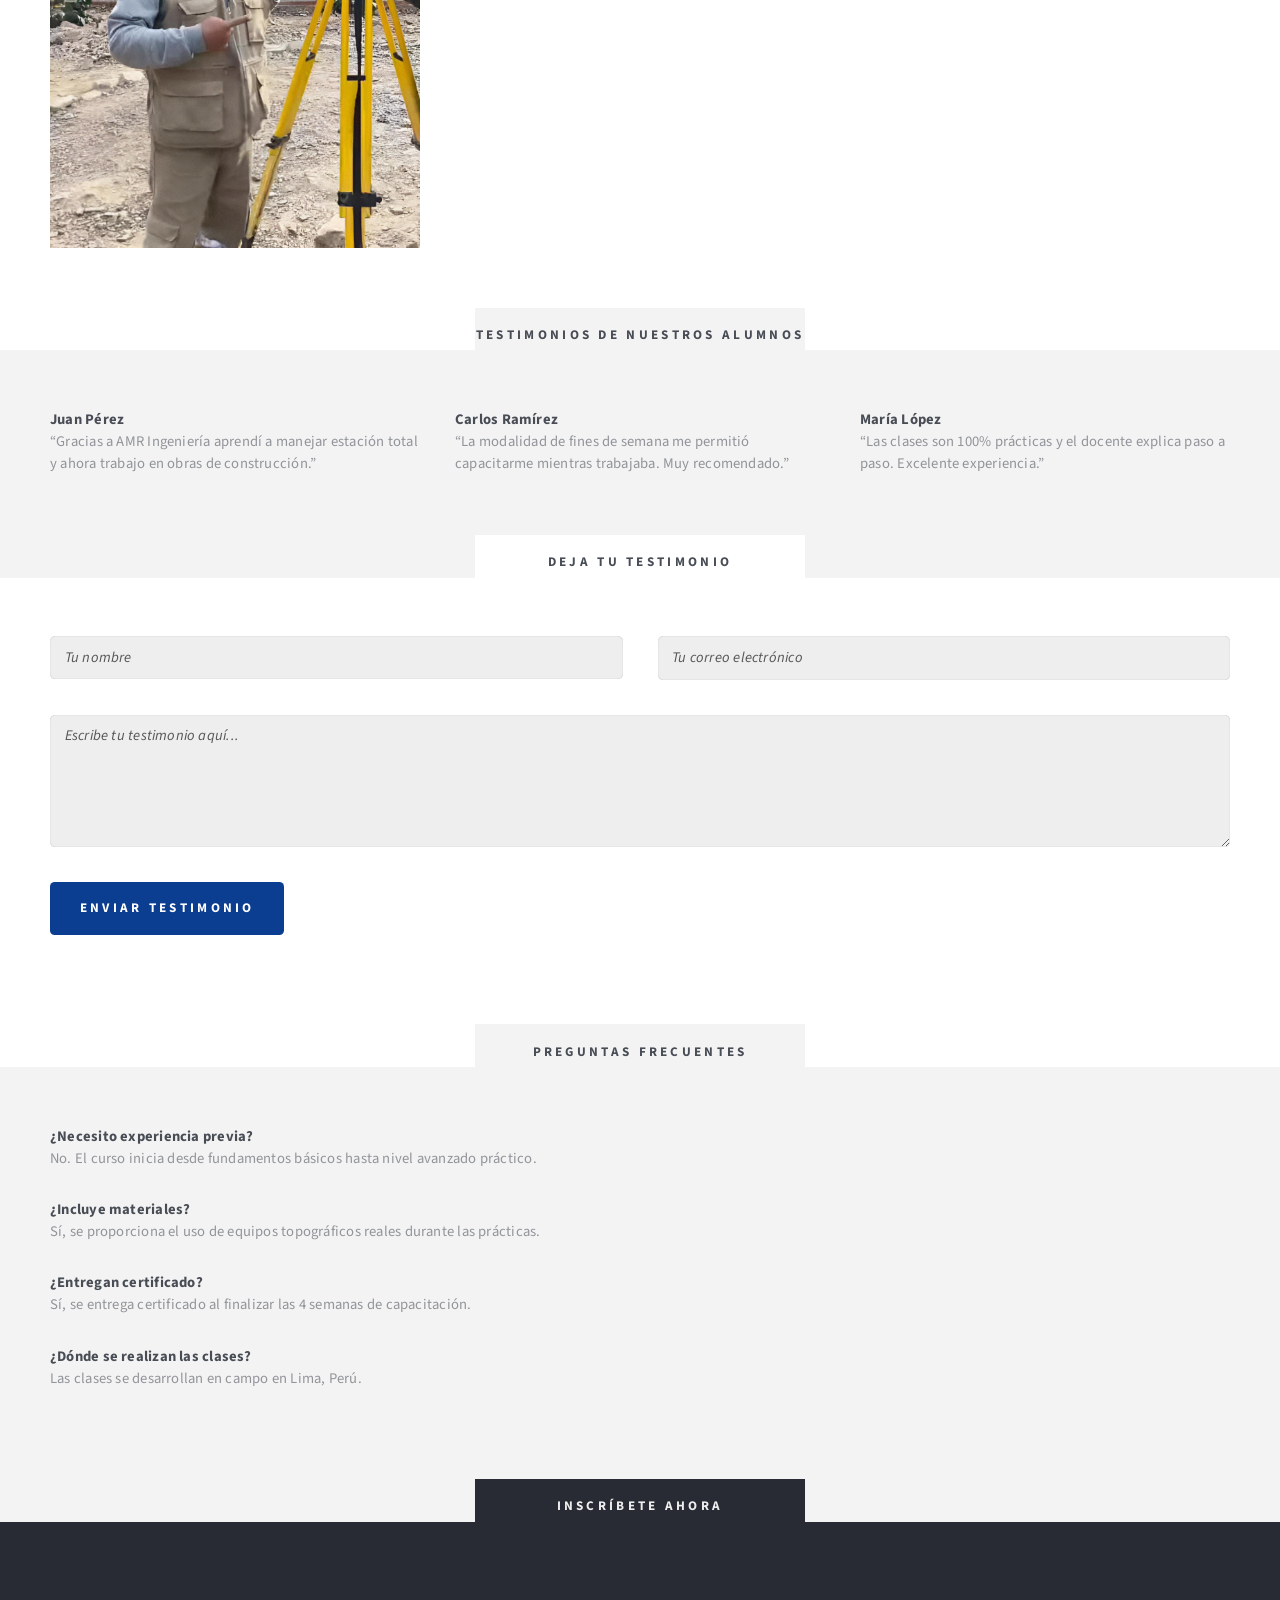
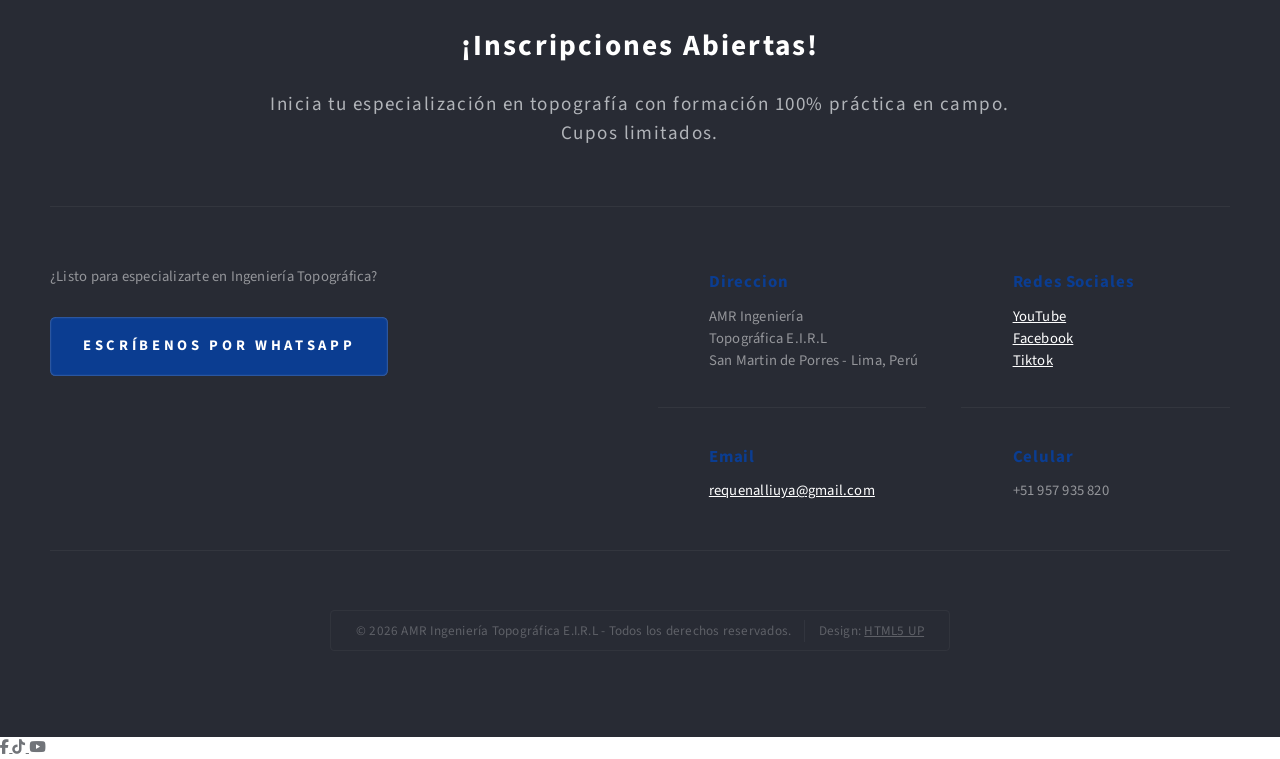
==== commit a69673d9: "Update index.html" ====
--- a/index.html
+++ b/index.html
@@ -226,7 +226,7 @@
             <div class="col-4 col-12-medium">
                 <div class="video-box">
                     <video controls>
-                        <source src="videos/video1.mp4.mp4" type="video/mp4">
+                        <source src="videos/video4.mp4" type="video/mp4">
                     </video>
                 </div>
                 <p class="video-caption">Uso de estación total en obra real.</p>
@@ -235,7 +235,7 @@
             <div class="col-4 col-12-medium">
                 <div class="video-box">
                     <video controls>
-                        <source src="videos/video2.mp4.mp4" type="video/mp4">
+                        <source src="videos/video5.mp4" type="video/mp4">
                     </video>
                 </div>
                 <p class="video-caption">Nivelación y control de cotas.</p>
@@ -244,7 +244,7 @@
             <div class="col-4 col-12-medium">
                 <div class="video-box">
                     <video controls>
-                        <source src="videos/video3.mp4.mp4" type="video/mp4">
+                        <source src="videos/video6.mp4" type="video/mp4">
                     </video>
                 </div>
                 <p class="video-caption">Prácticas reales en campo.</p>
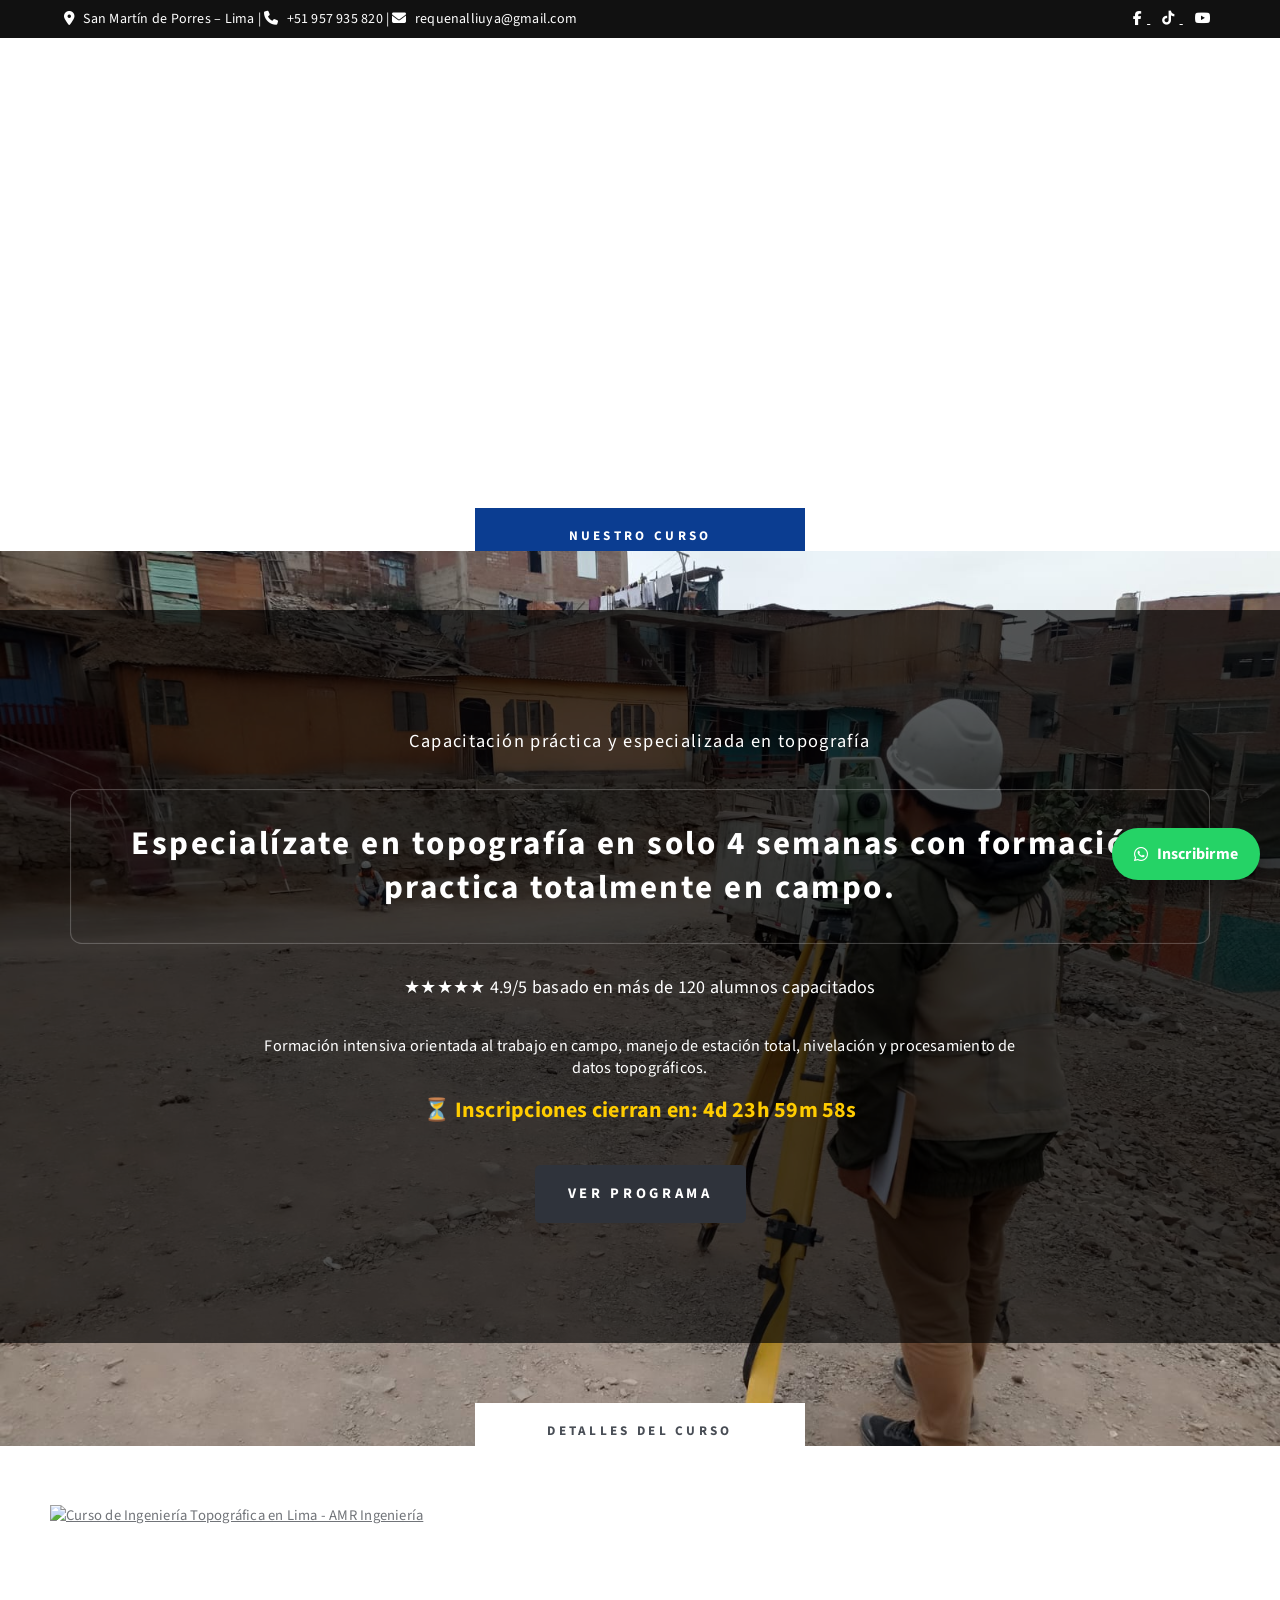
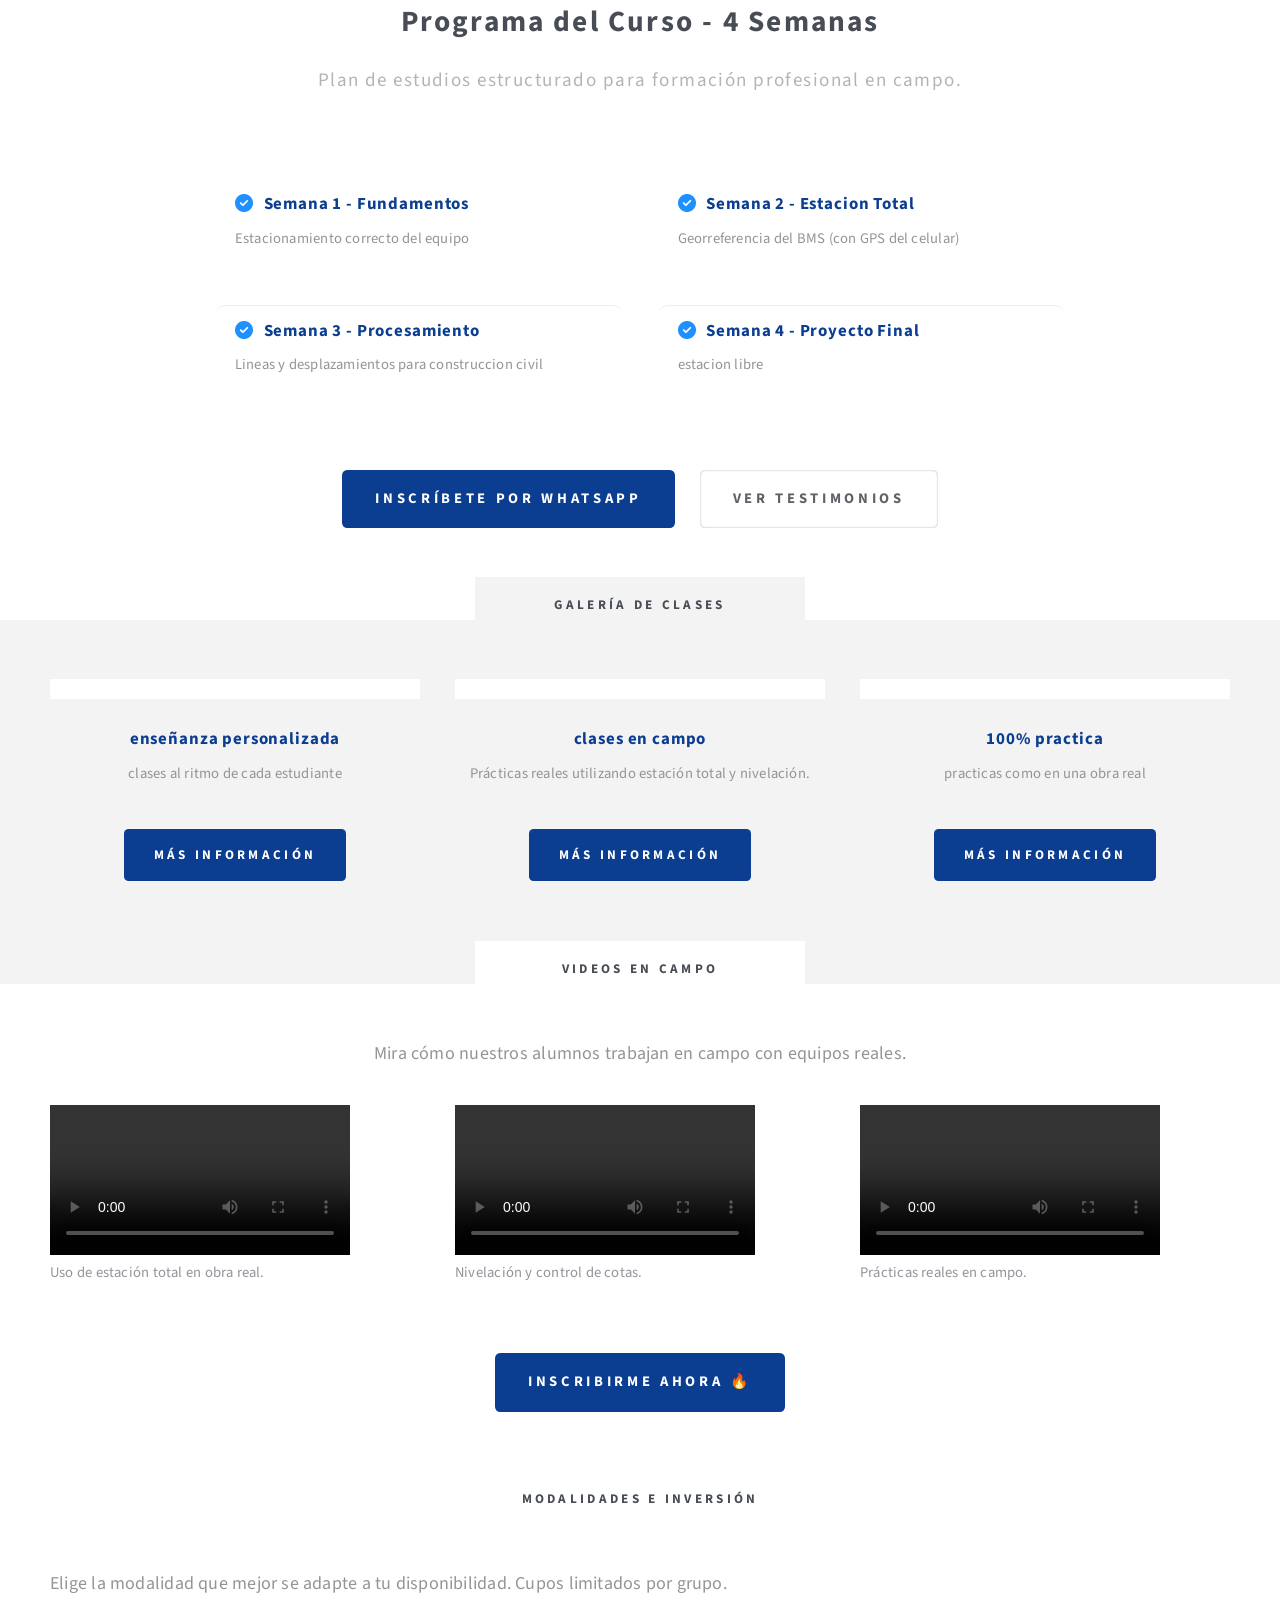
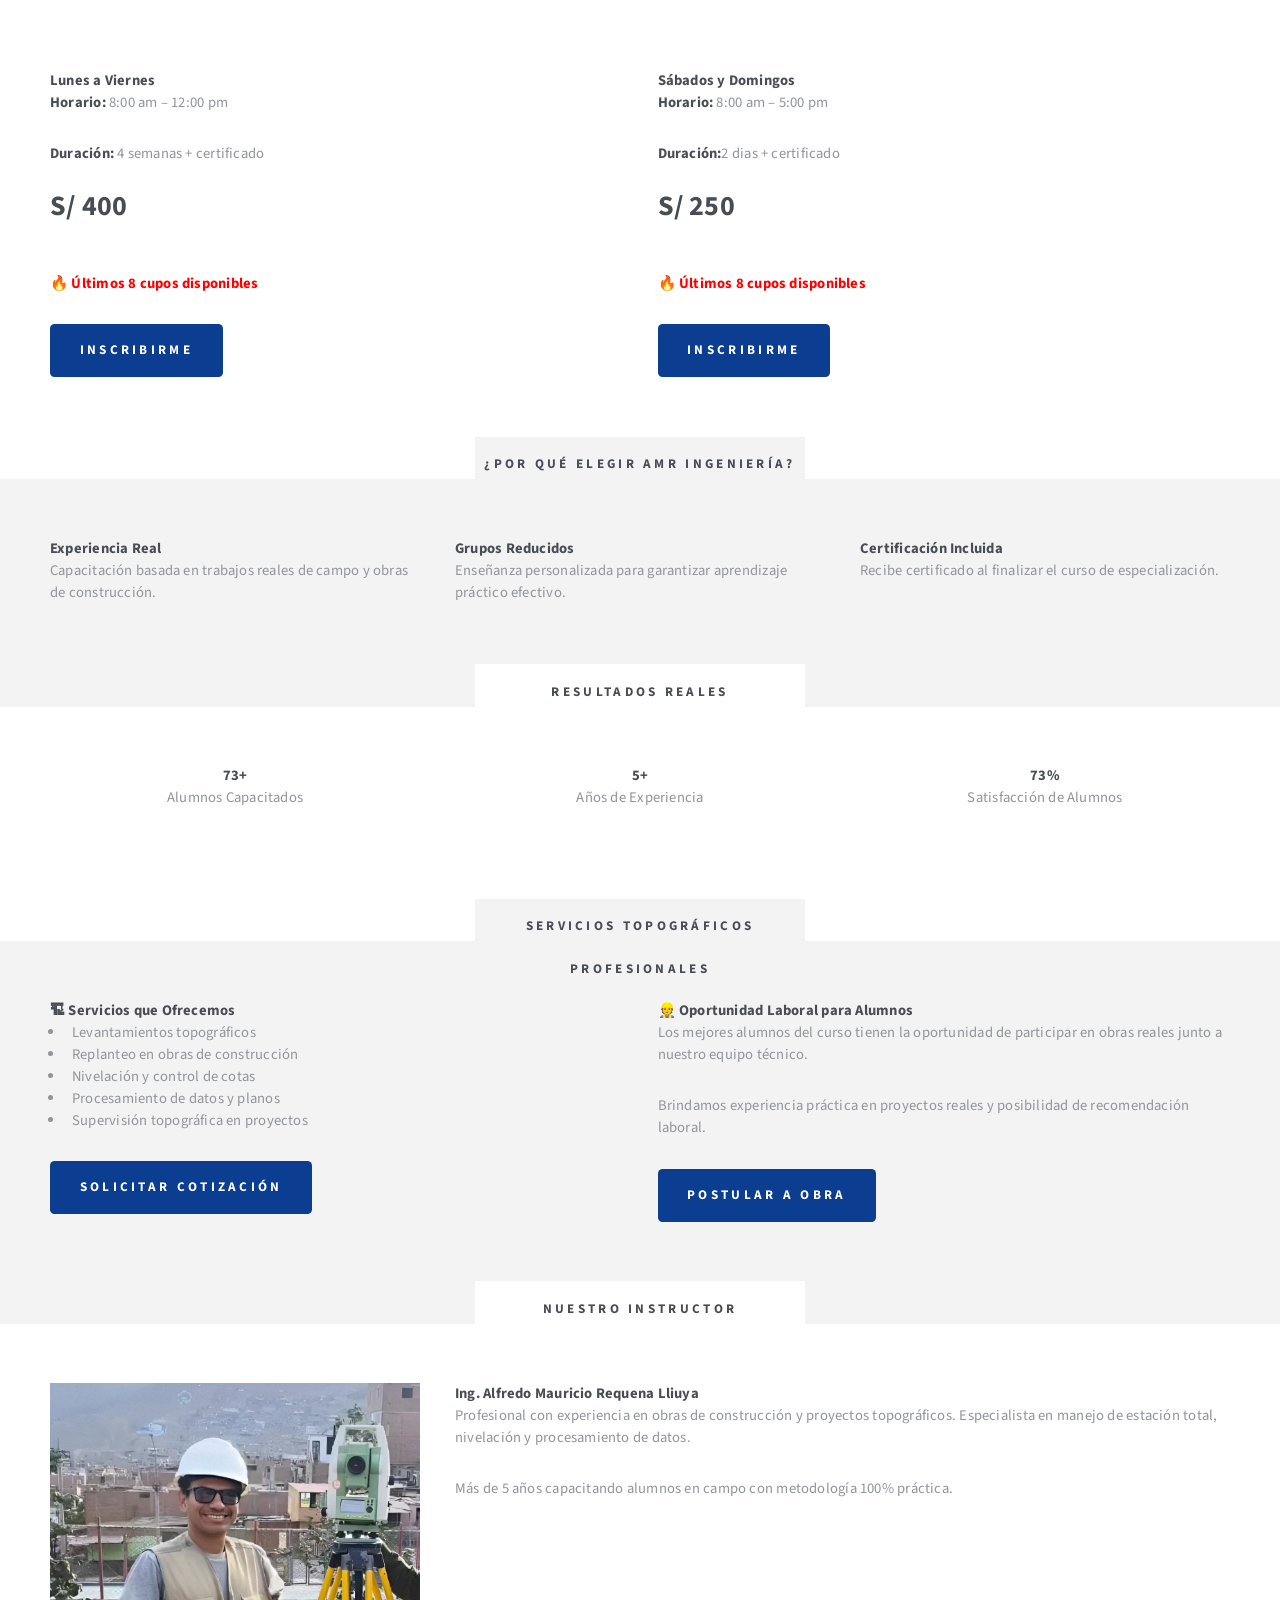
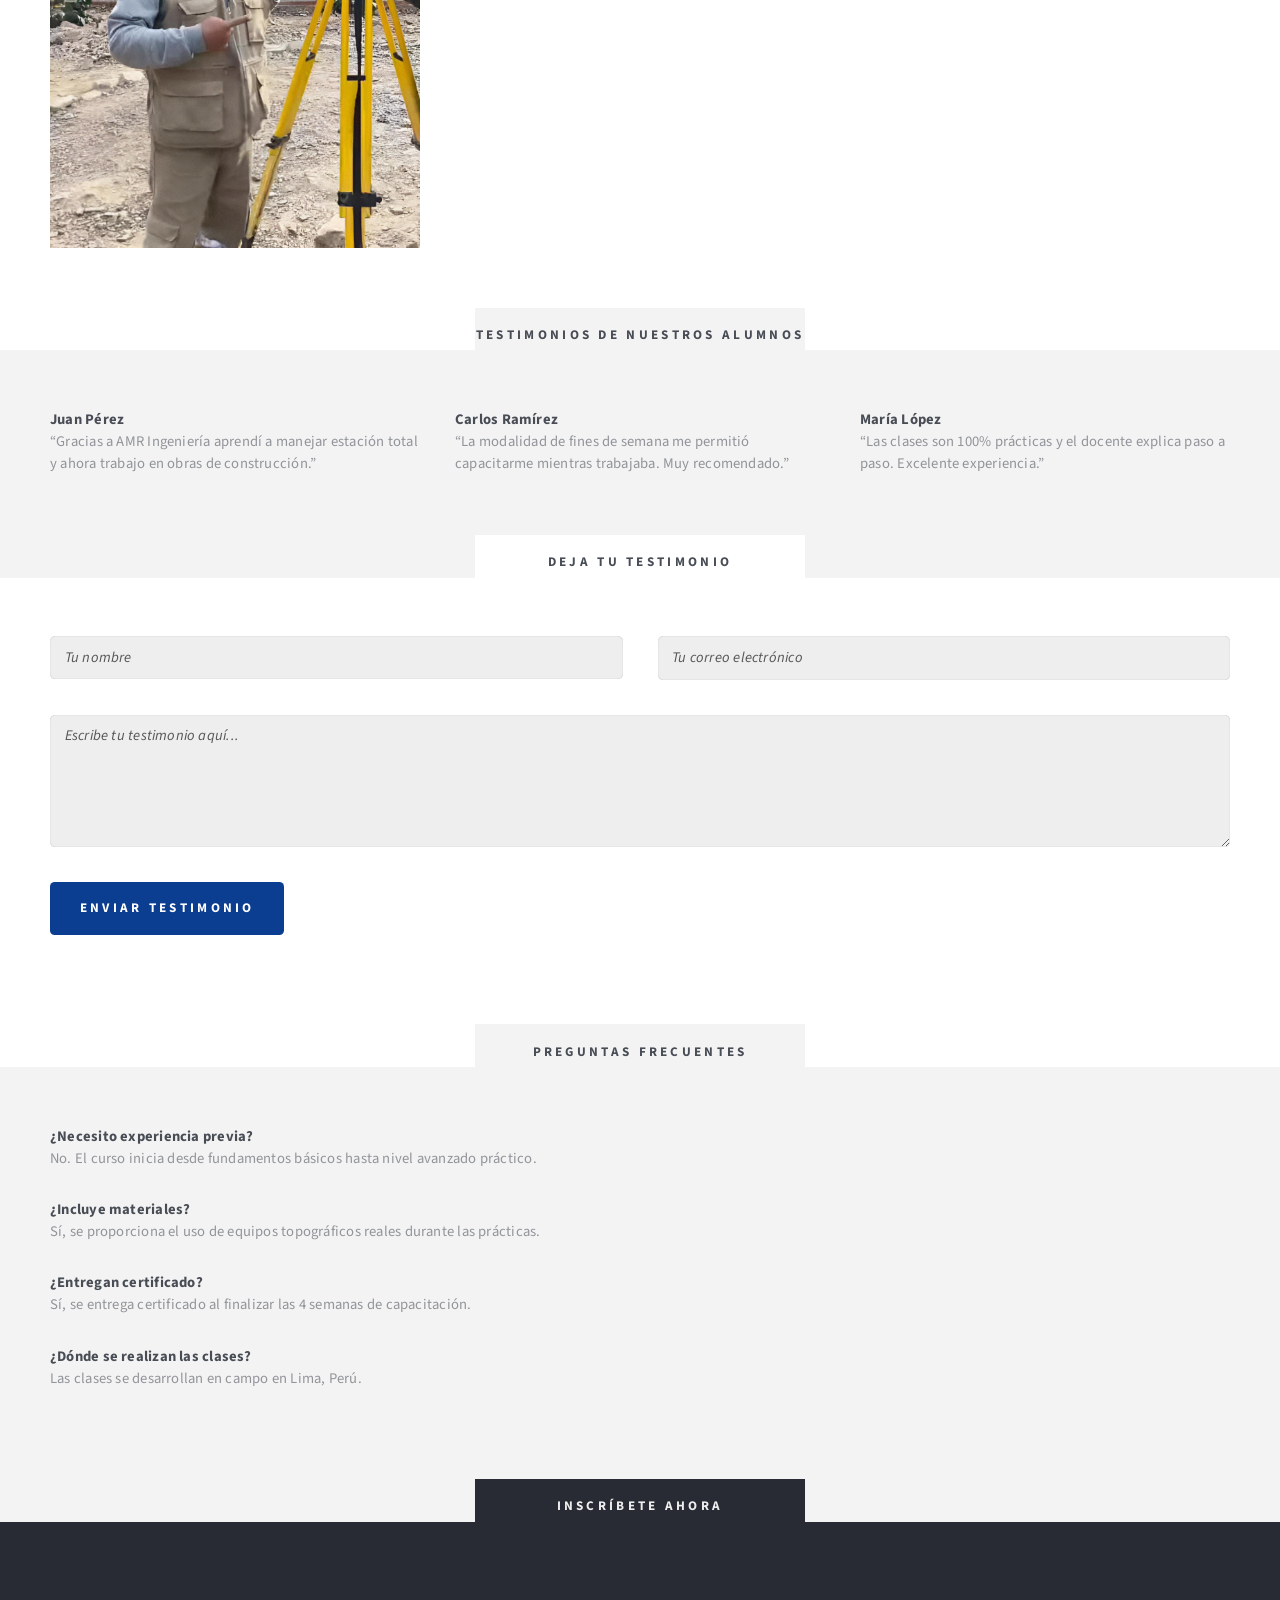
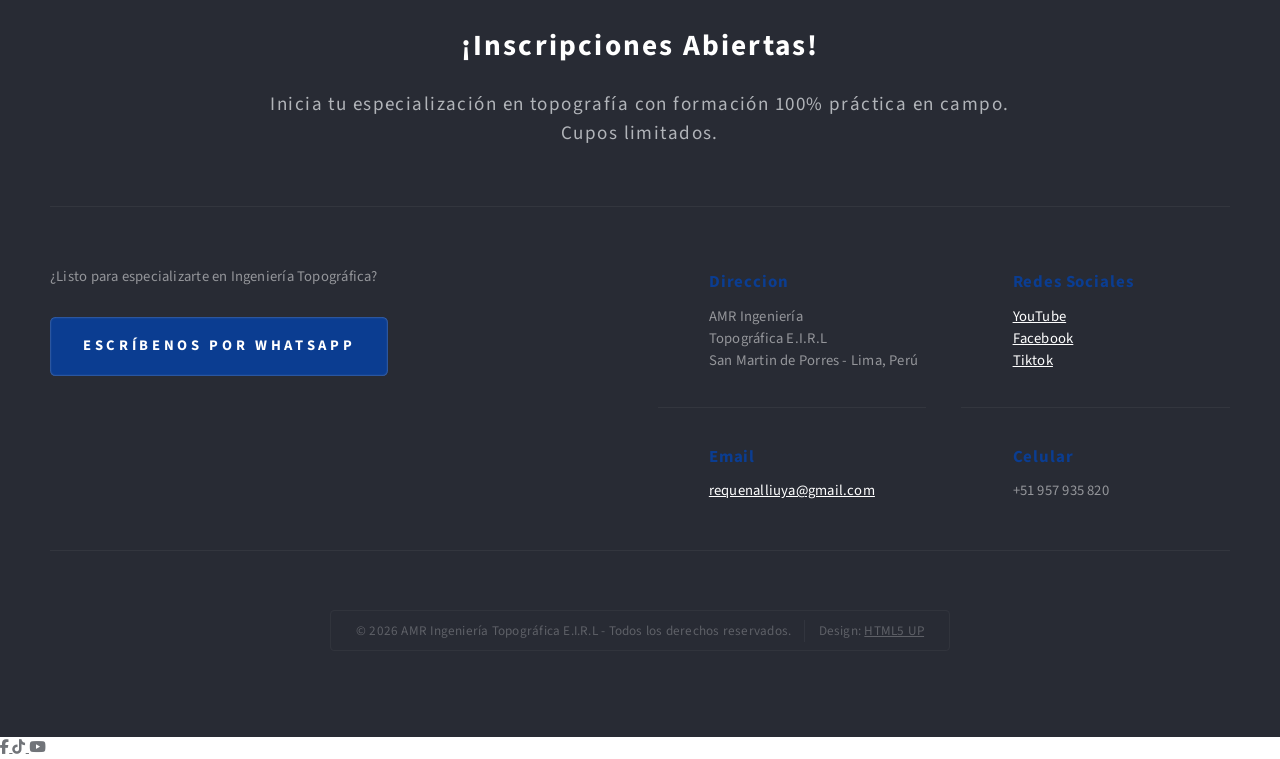
==== commit 5b761497: "Update index.html" ====
--- a/index.html
+++ b/index.html
@@ -226,7 +226,7 @@
             <div class="col-4 col-12-medium">
                 <div class="video-box">
                     <video controls>
-                        <source src="videos/video4.mp4" type="video/mp4">
+                        <source src="videos/video7.mp4.mp4" type="video/mp4">
                     </video>
                 </div>
                 <p class="video-caption">Uso de estación total en obra real.</p>
@@ -235,7 +235,7 @@
             <div class="col-4 col-12-medium">
                 <div class="video-box">
                     <video controls>
-                        <source src="videos/video5.mp4" type="video/mp4">
+                        <source src="videos/video8.mp4.mp4" type="video/mp4">
                     </video>
                 </div>
                 <p class="video-caption">Nivelación y control de cotas.</p>
@@ -244,7 +244,7 @@
             <div class="col-4 col-12-medium">
                 <div class="video-box">
                     <video controls>
-                        <source src="videos/video6.mp4" type="video/mp4">
+                        <source src="videos/video9.mp4.mp4" type="video/mp4">
                     </video>
                 </div>
                 <p class="video-caption">Prácticas reales en campo.</p>
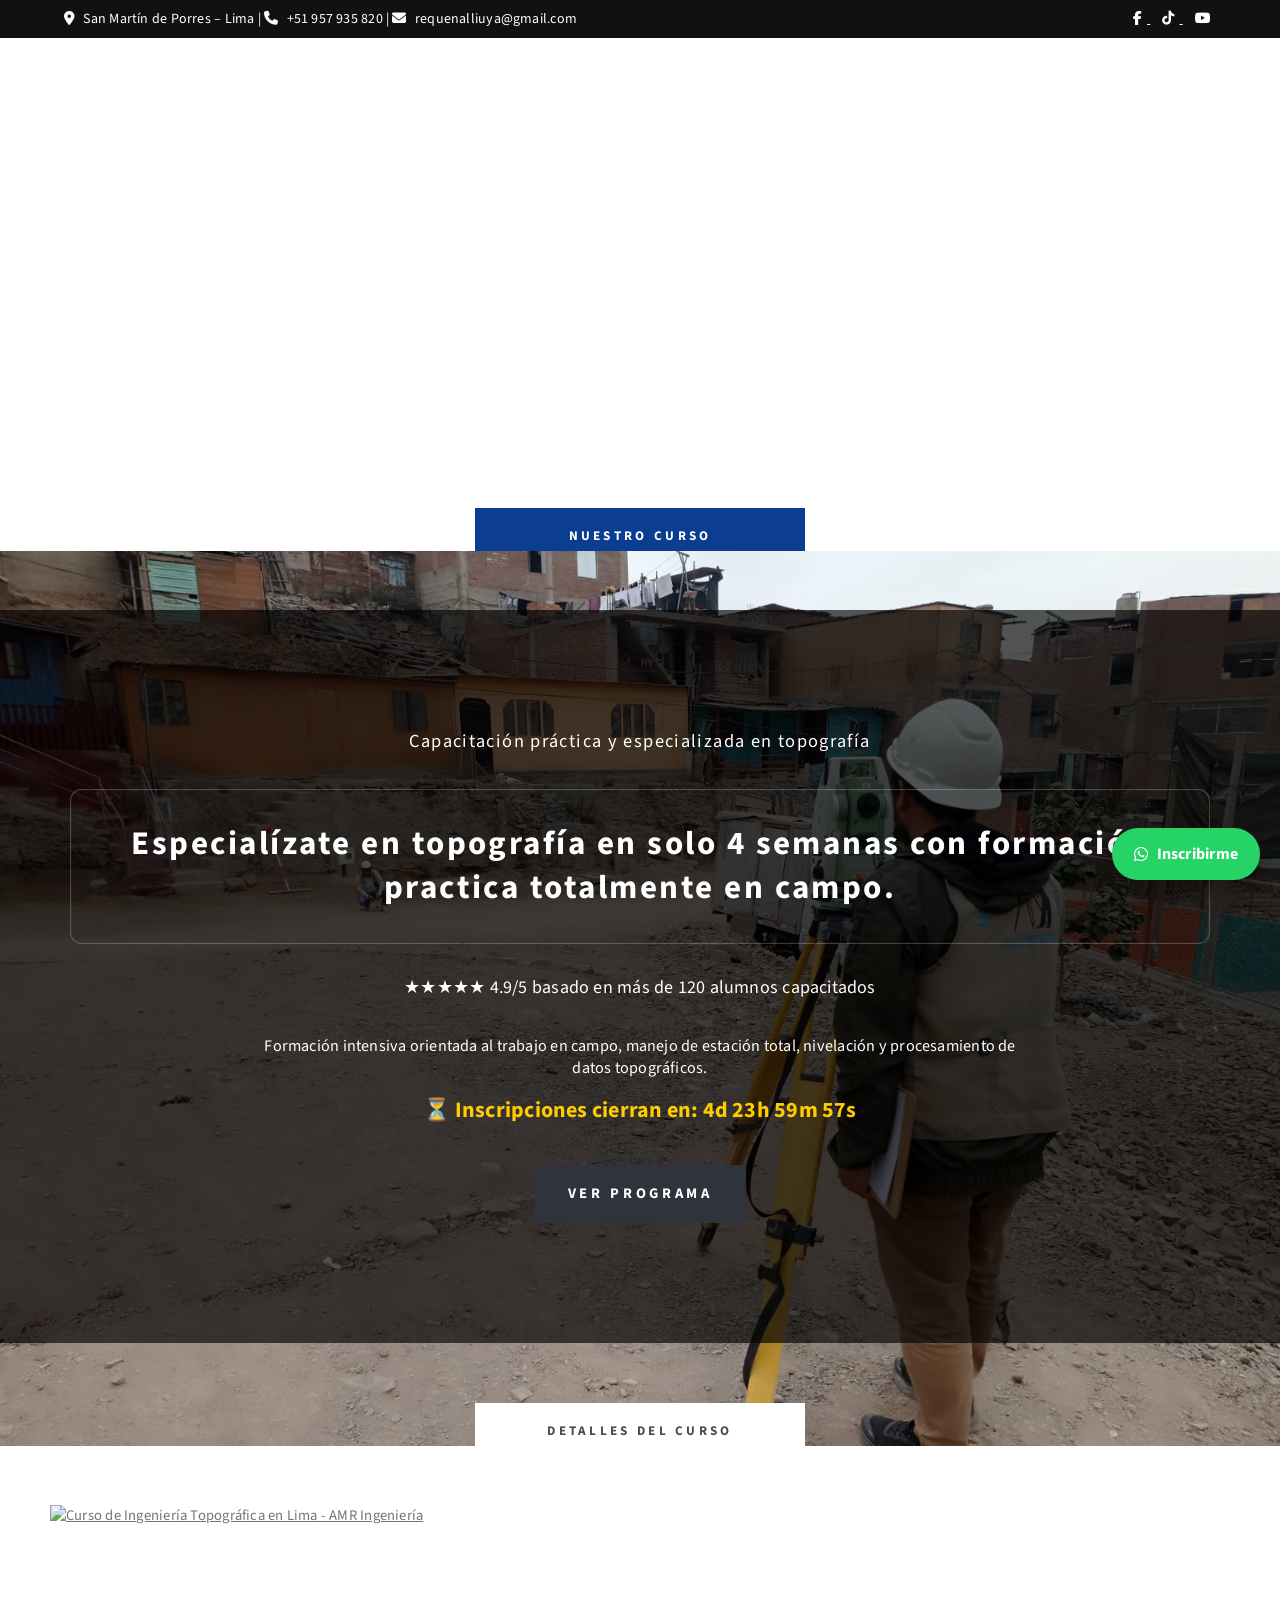
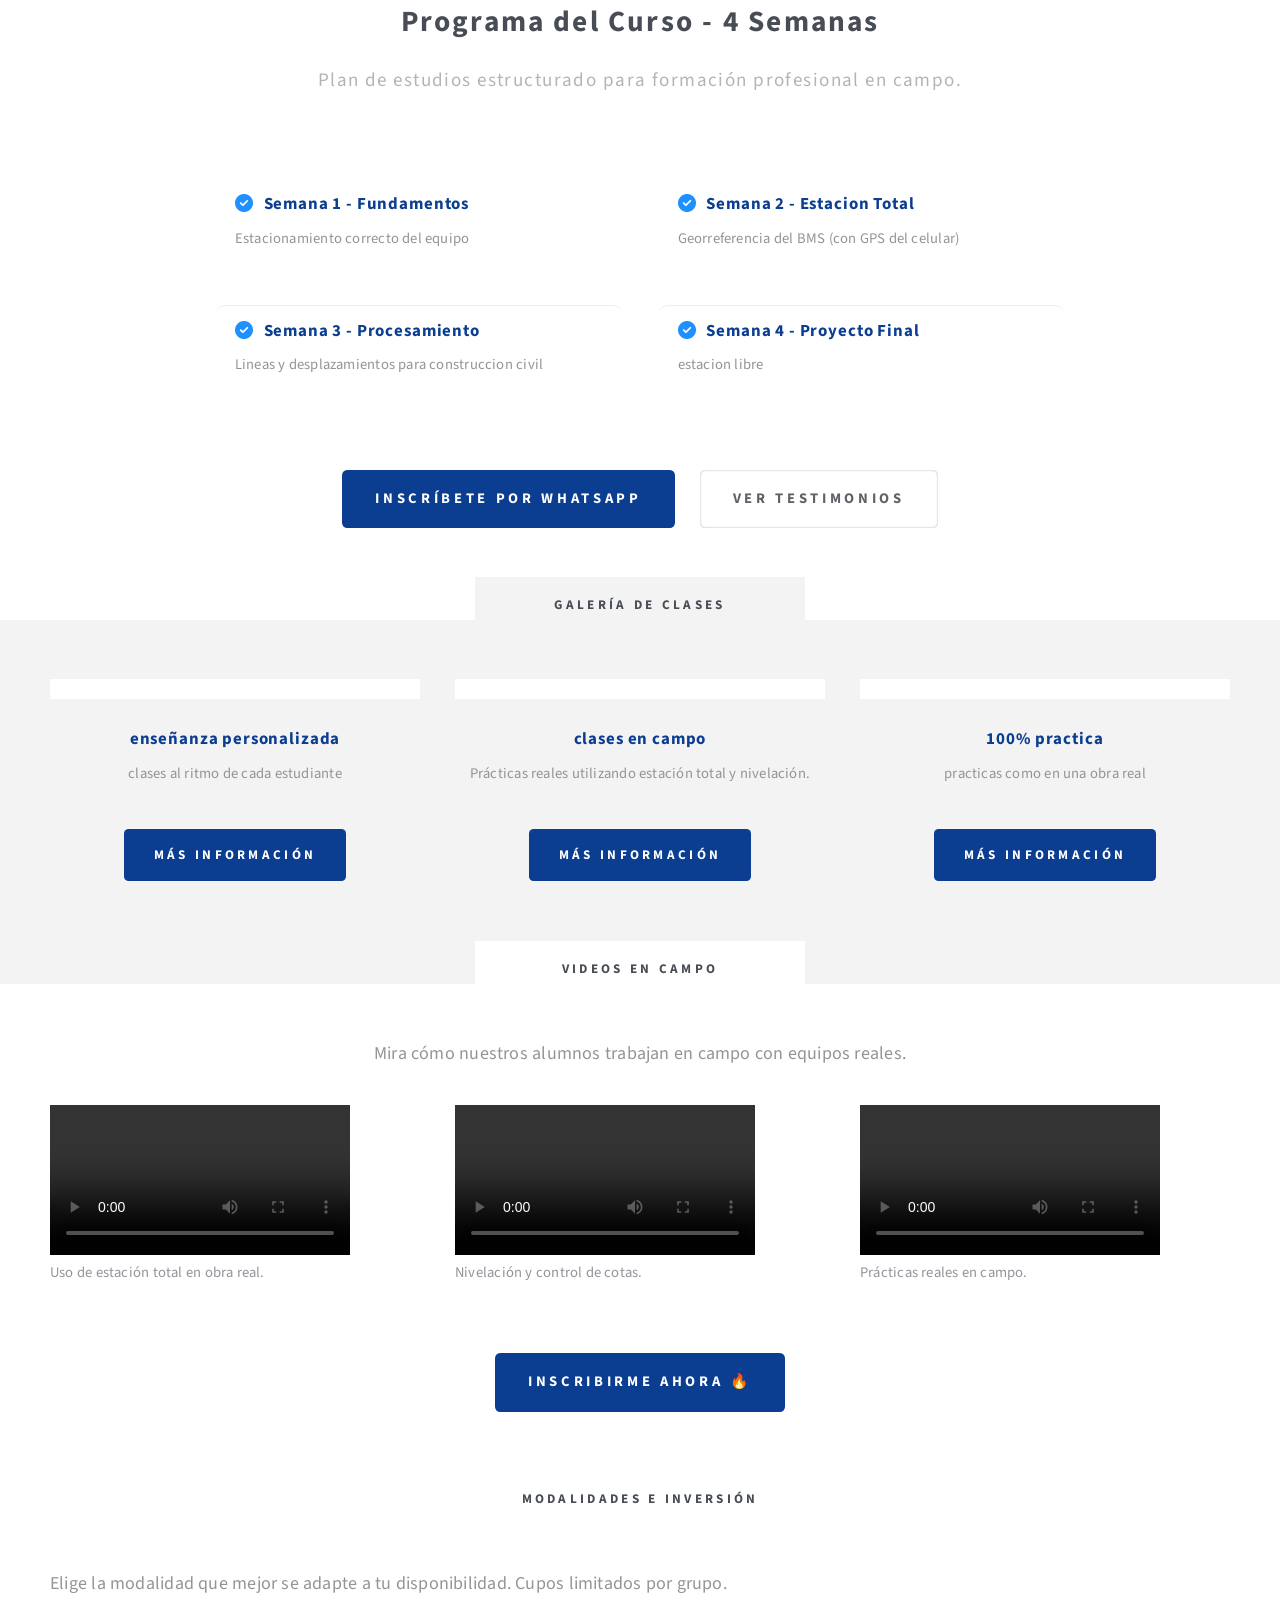
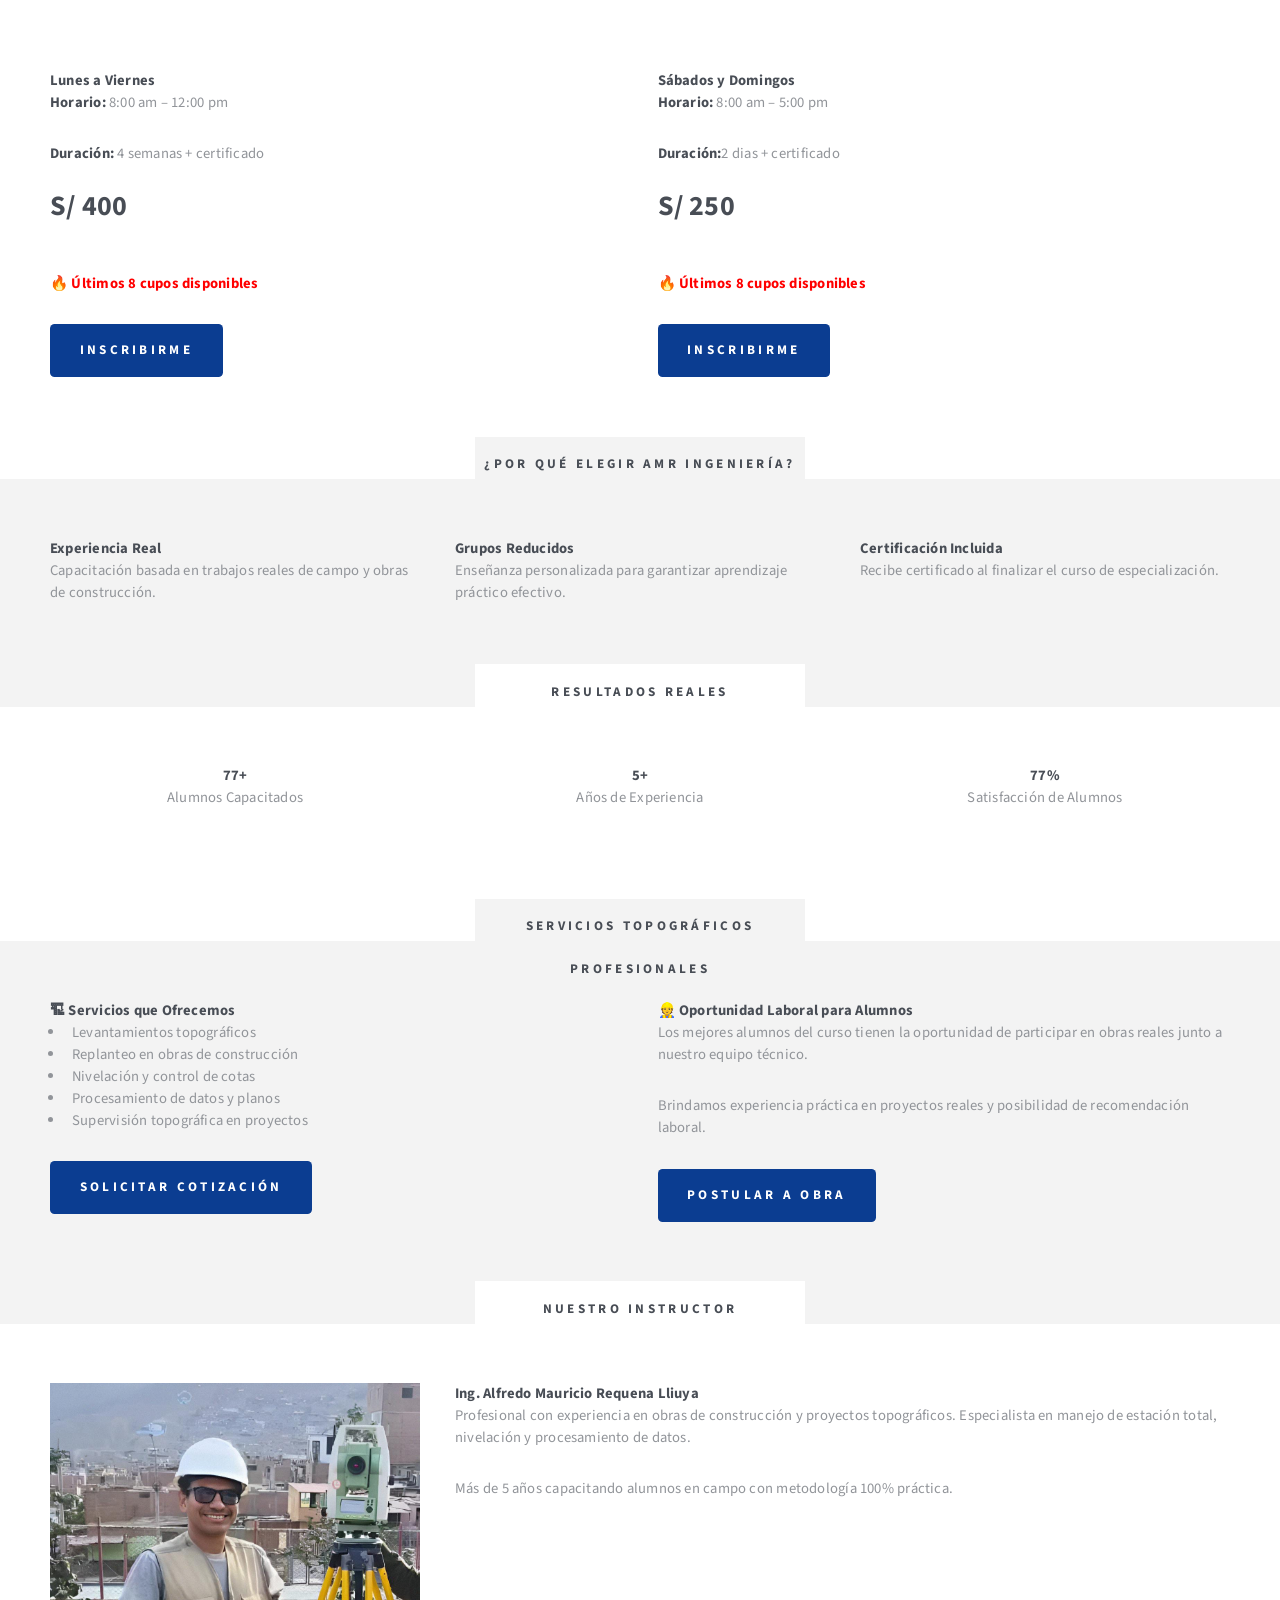
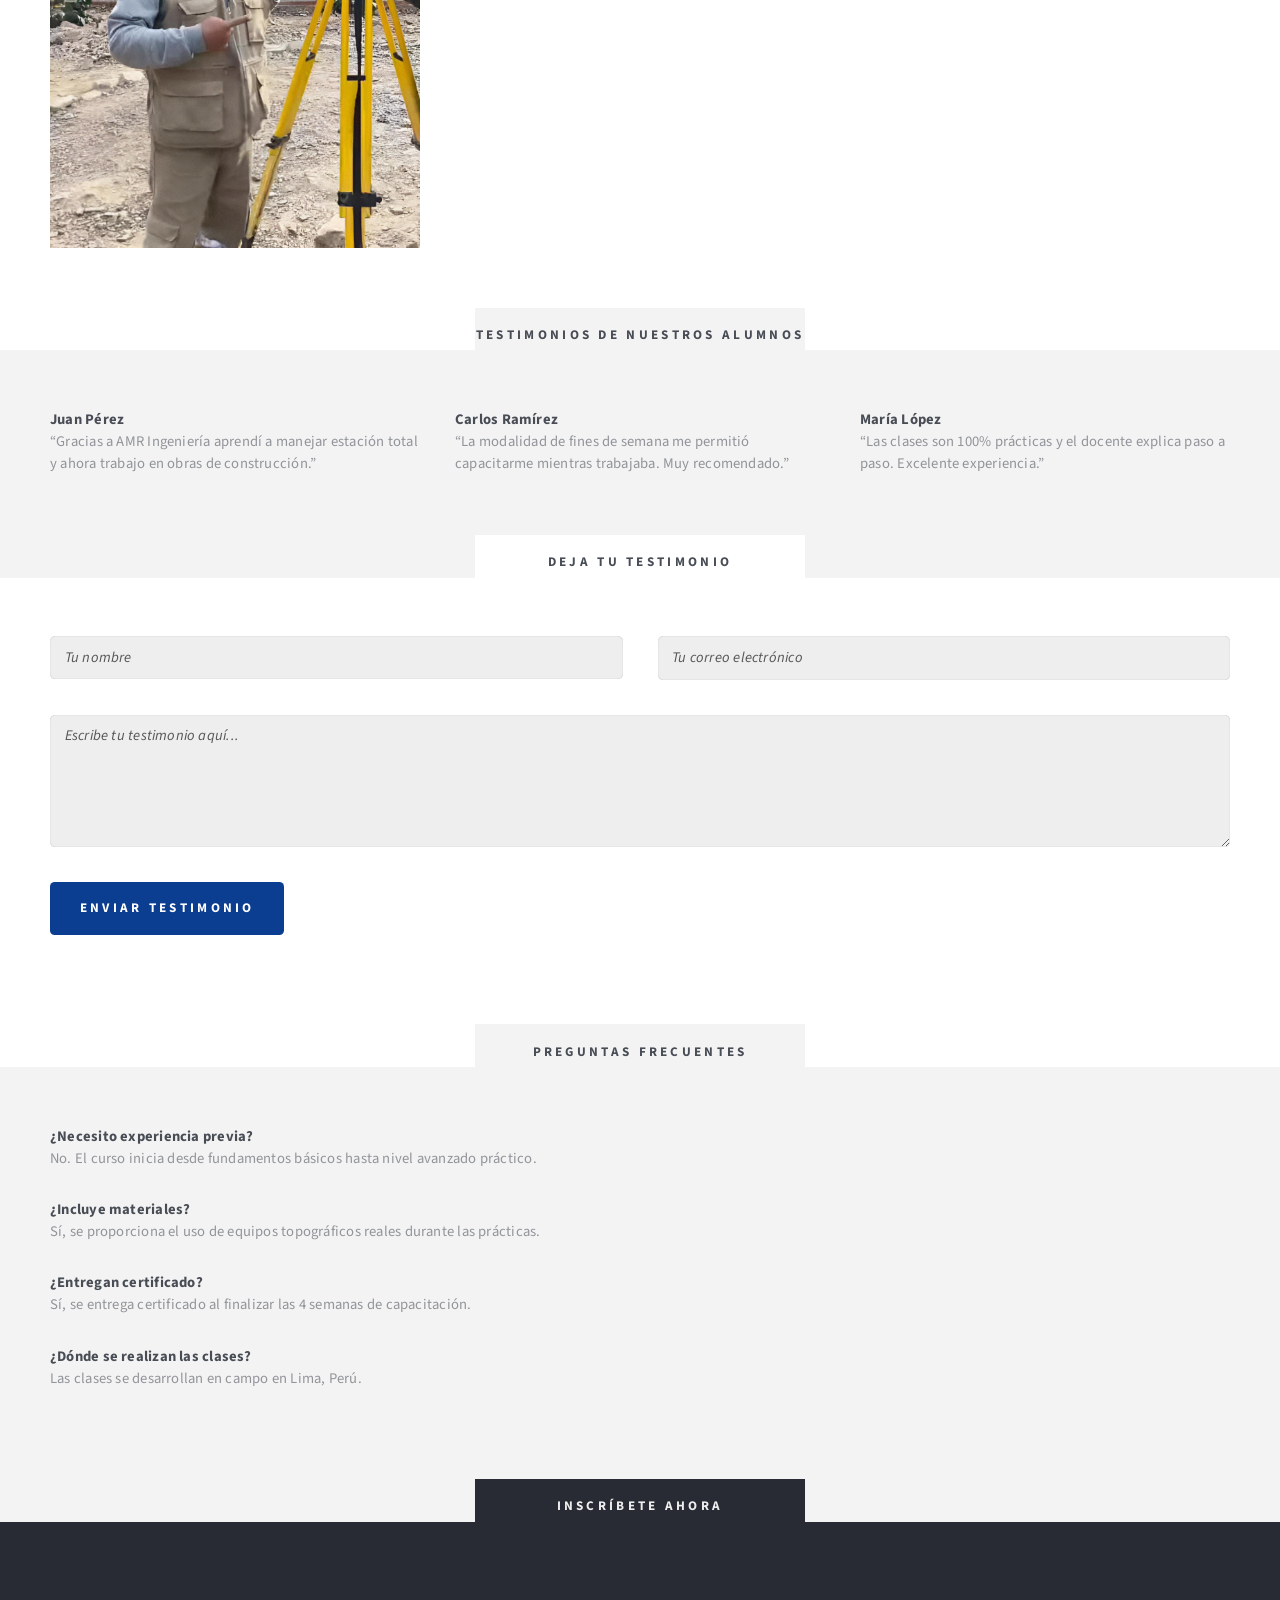
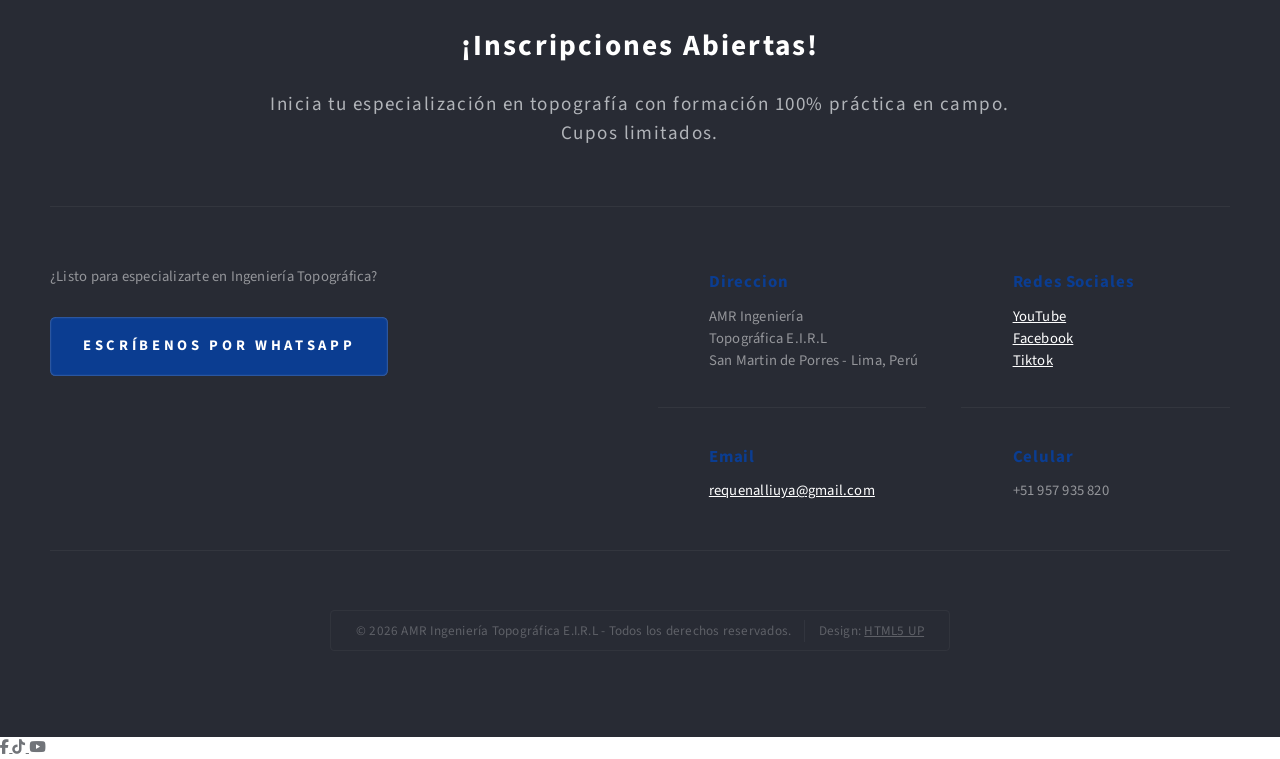
==== commit 851bfada: "Update index.html" ====
--- a/index.html
+++ b/index.html
@@ -235,7 +235,7 @@
             <div class="col-4 col-12-medium">
                 <div class="video-box">
                     <video controls>
-                        <source src="videos/video8.mp4.mp4" type="video/mp4">
+                        <source src="videos/video5.mp4" type="video/mp4">
                     </video>
                 </div>
                 <p class="video-caption">Nivelación y control de cotas.</p>
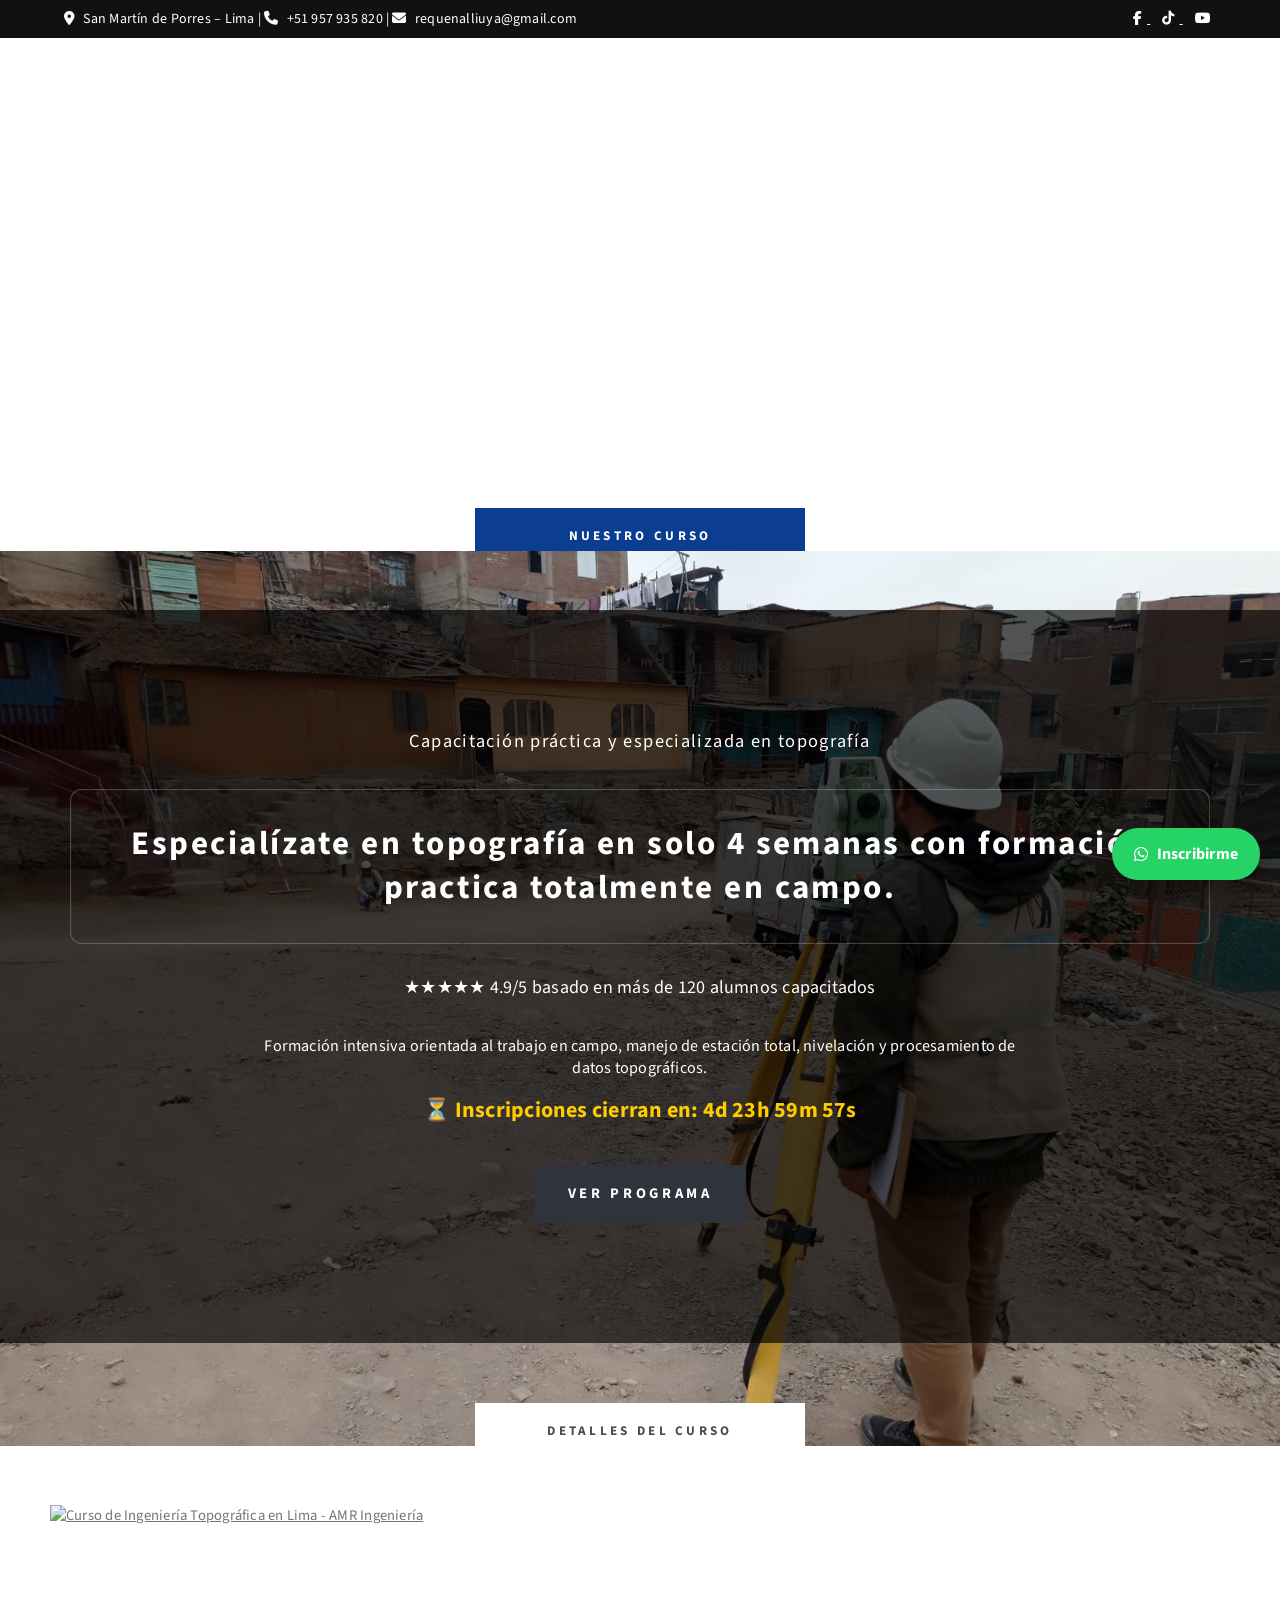
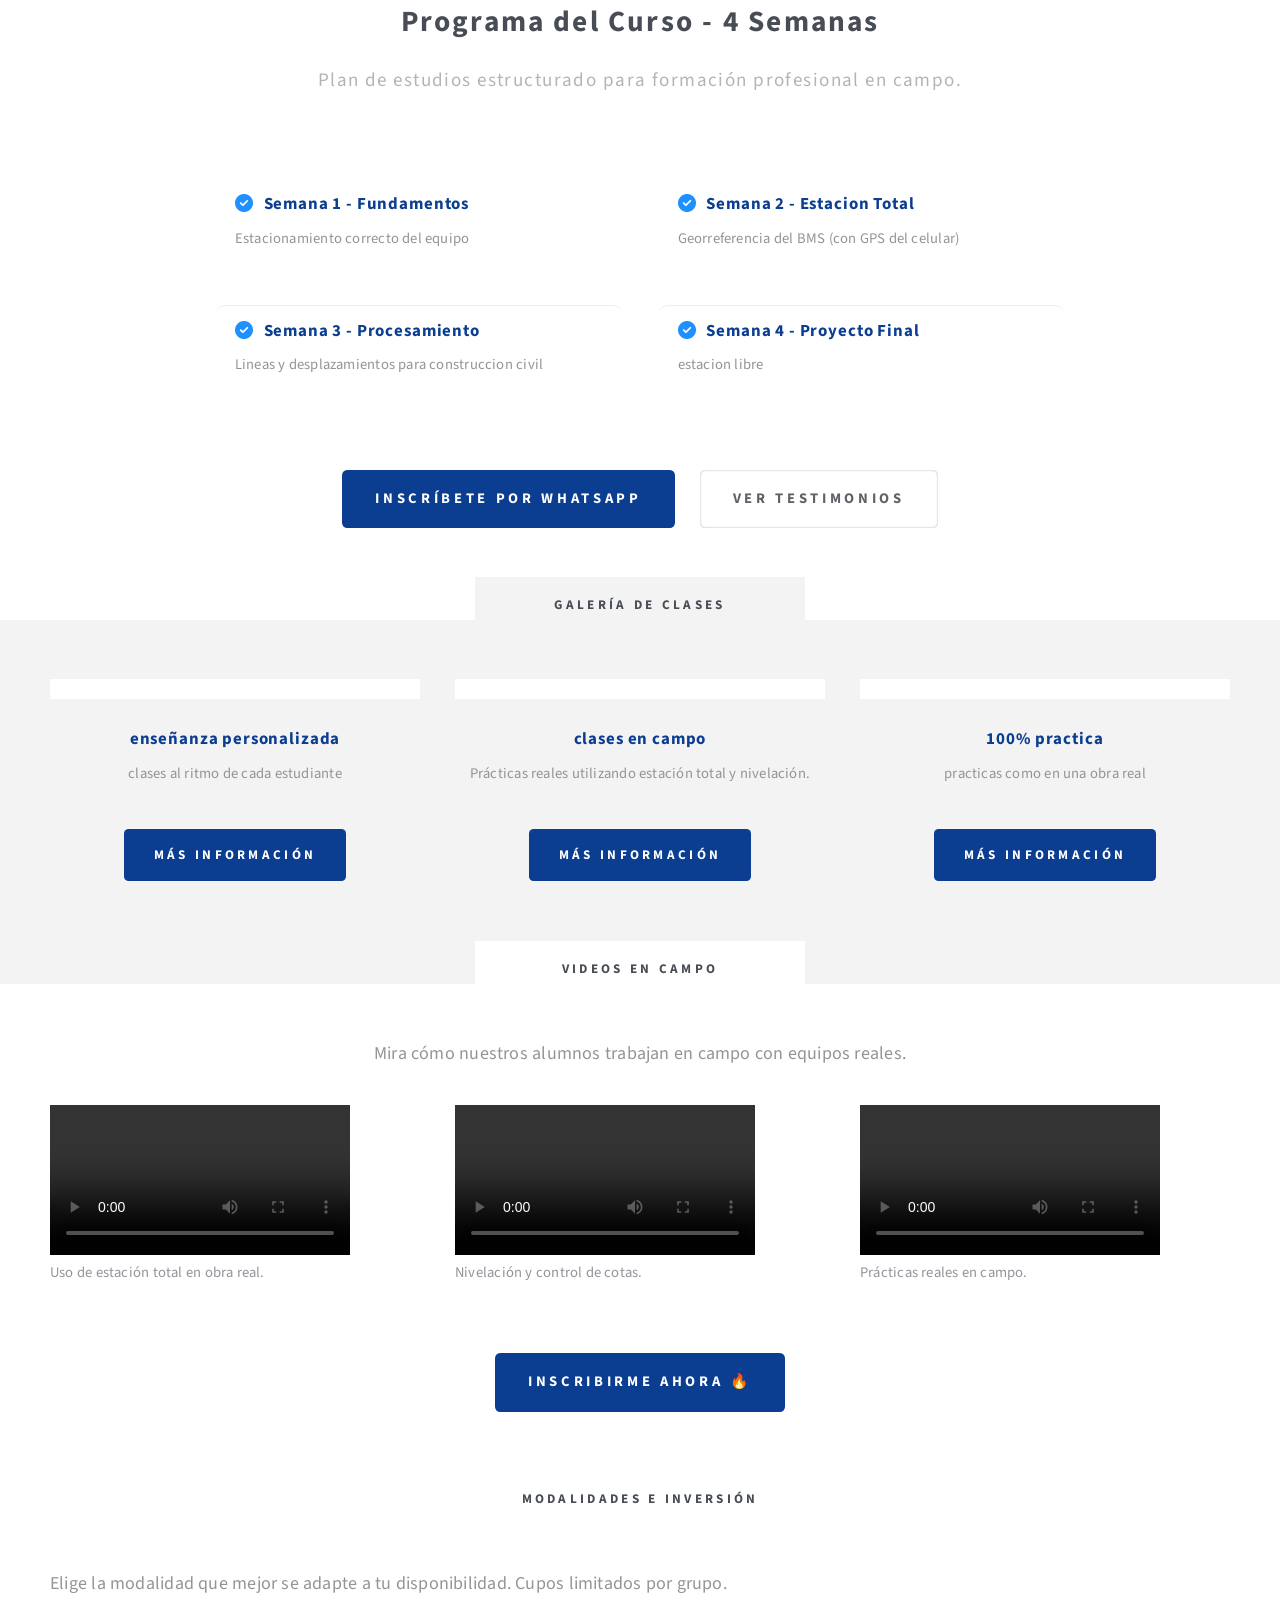
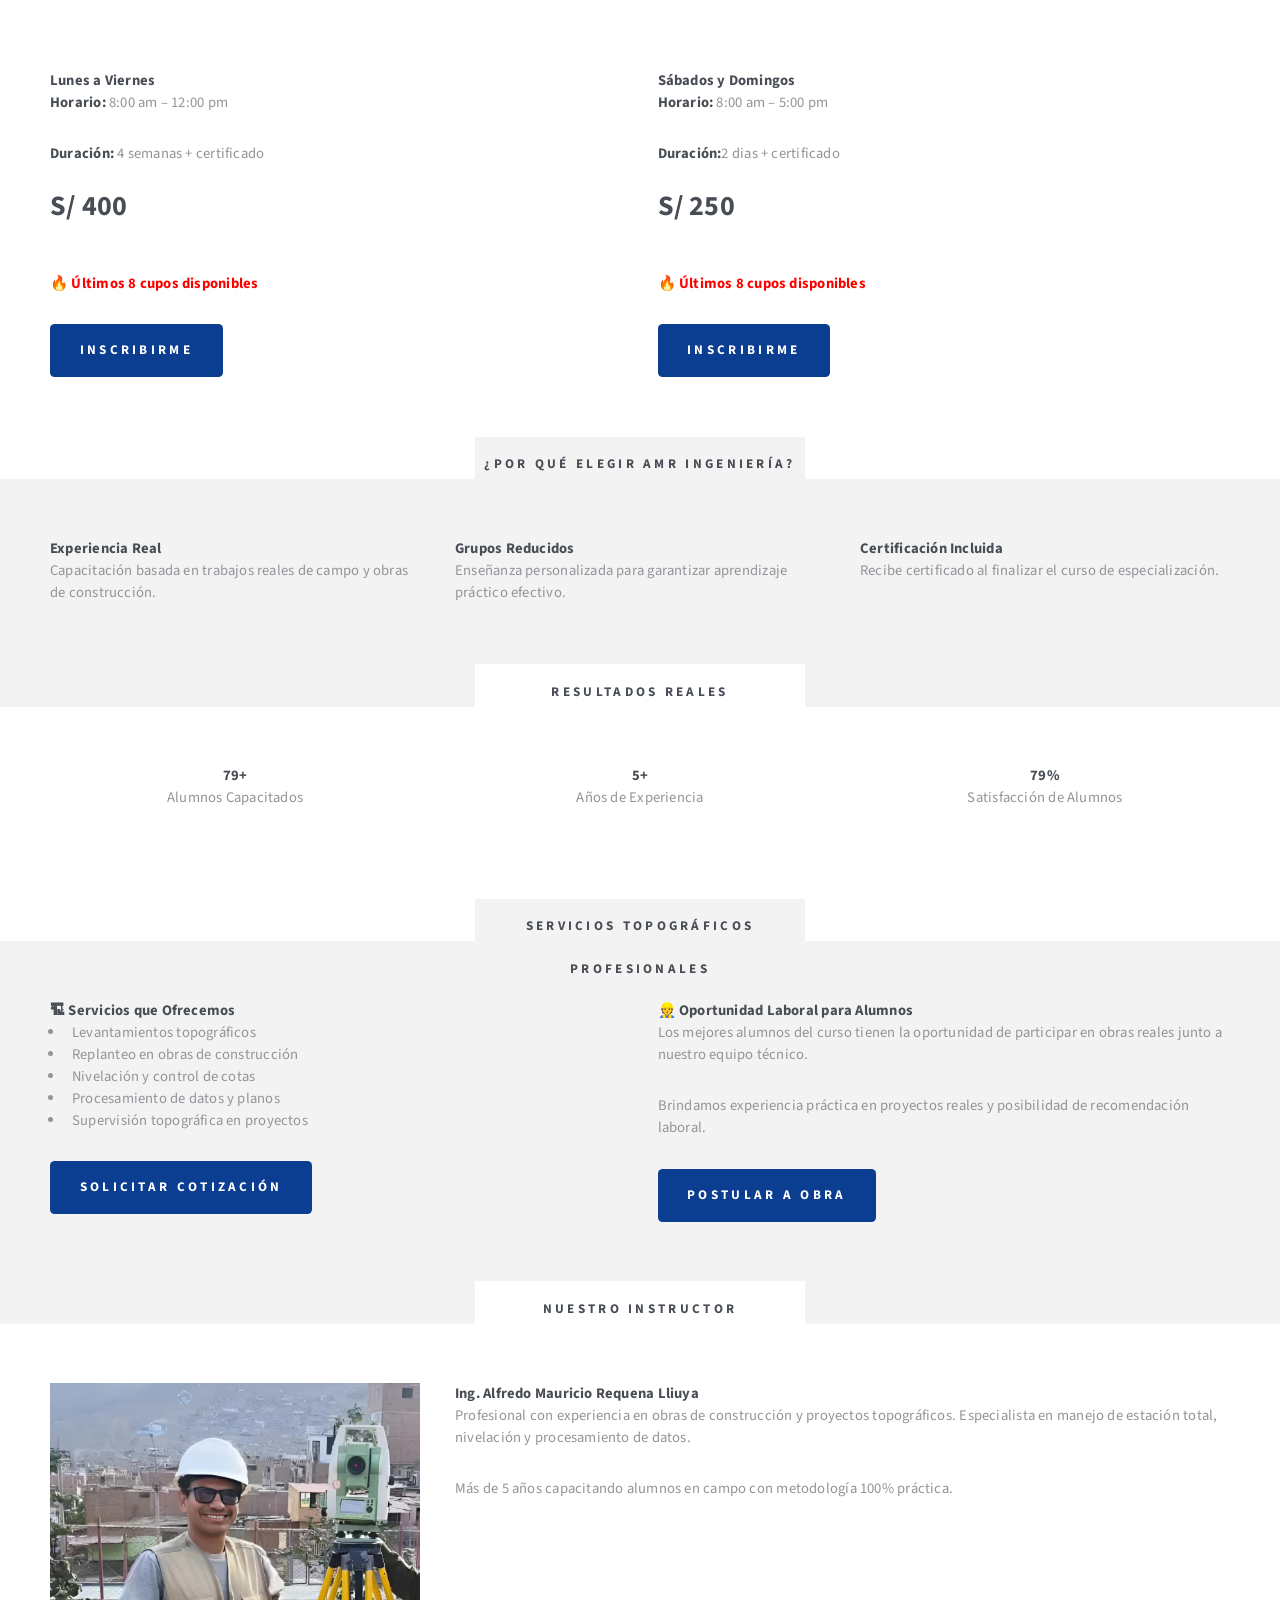
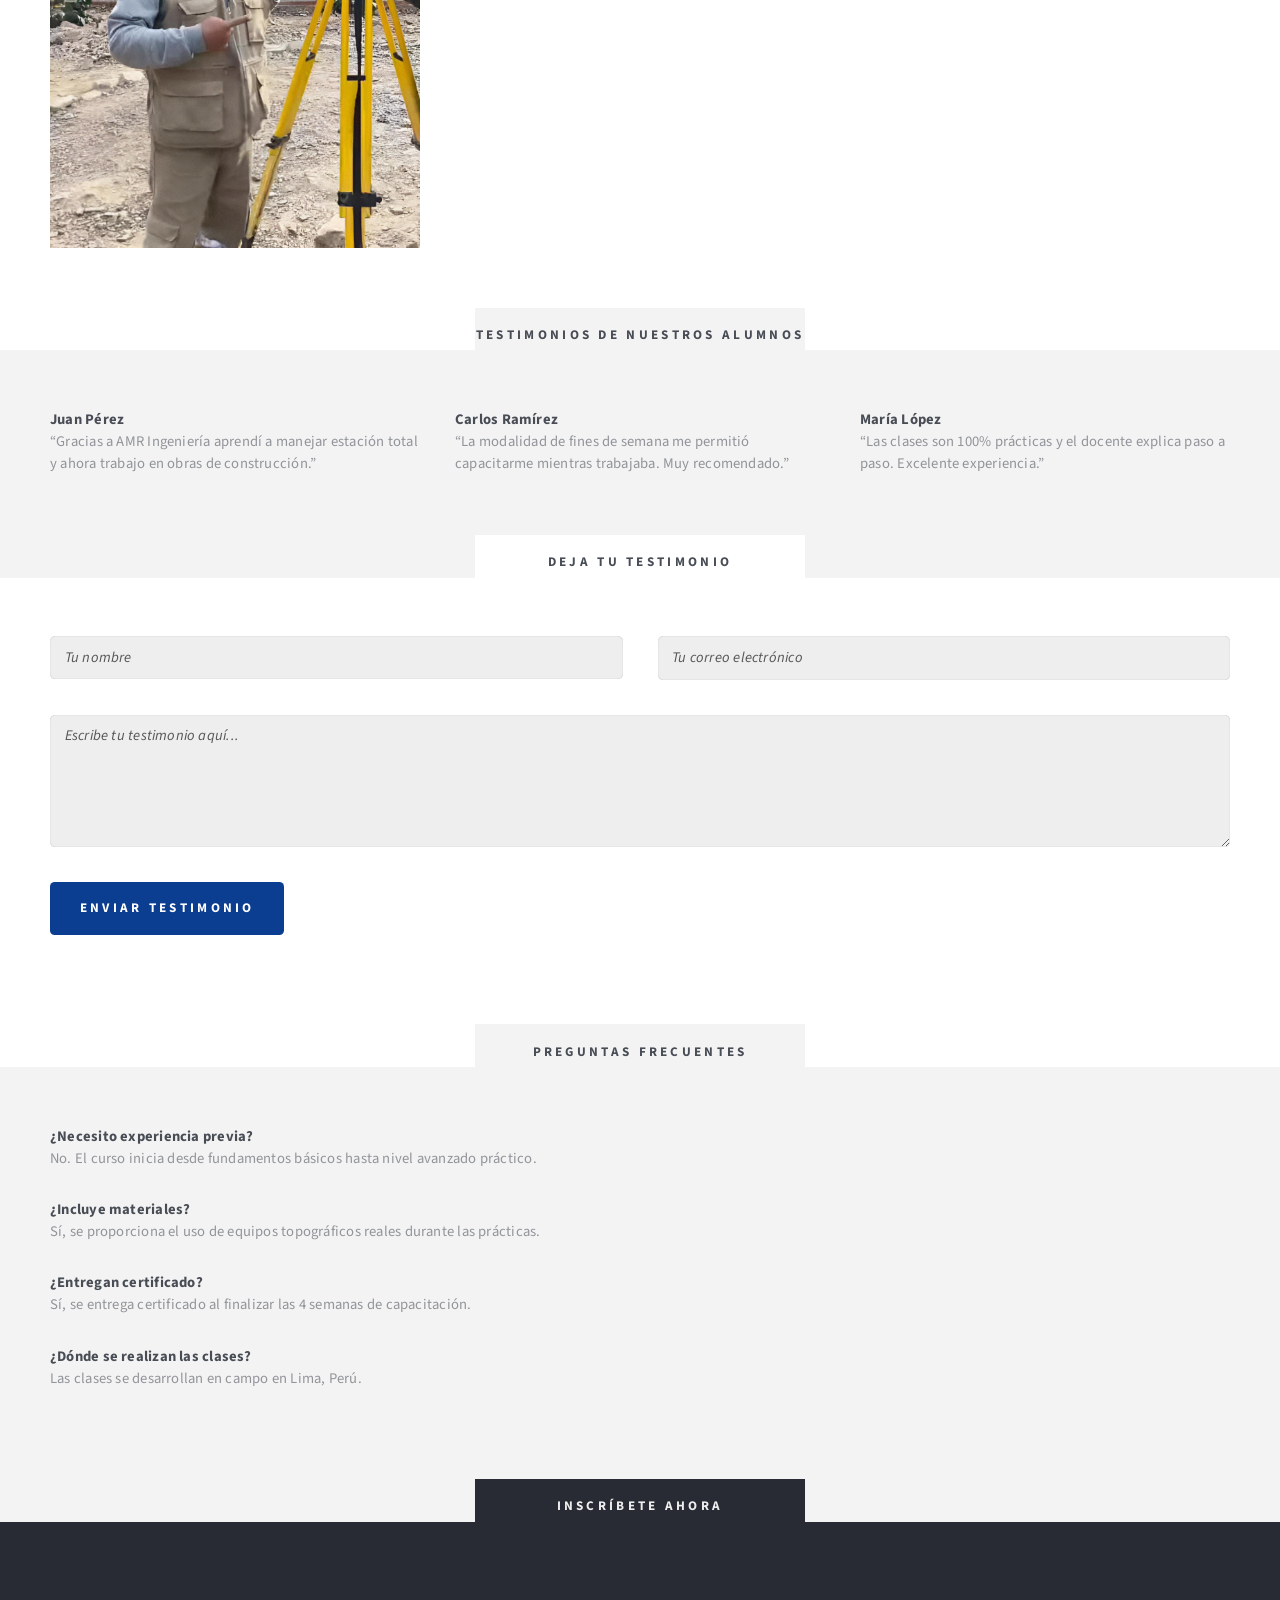
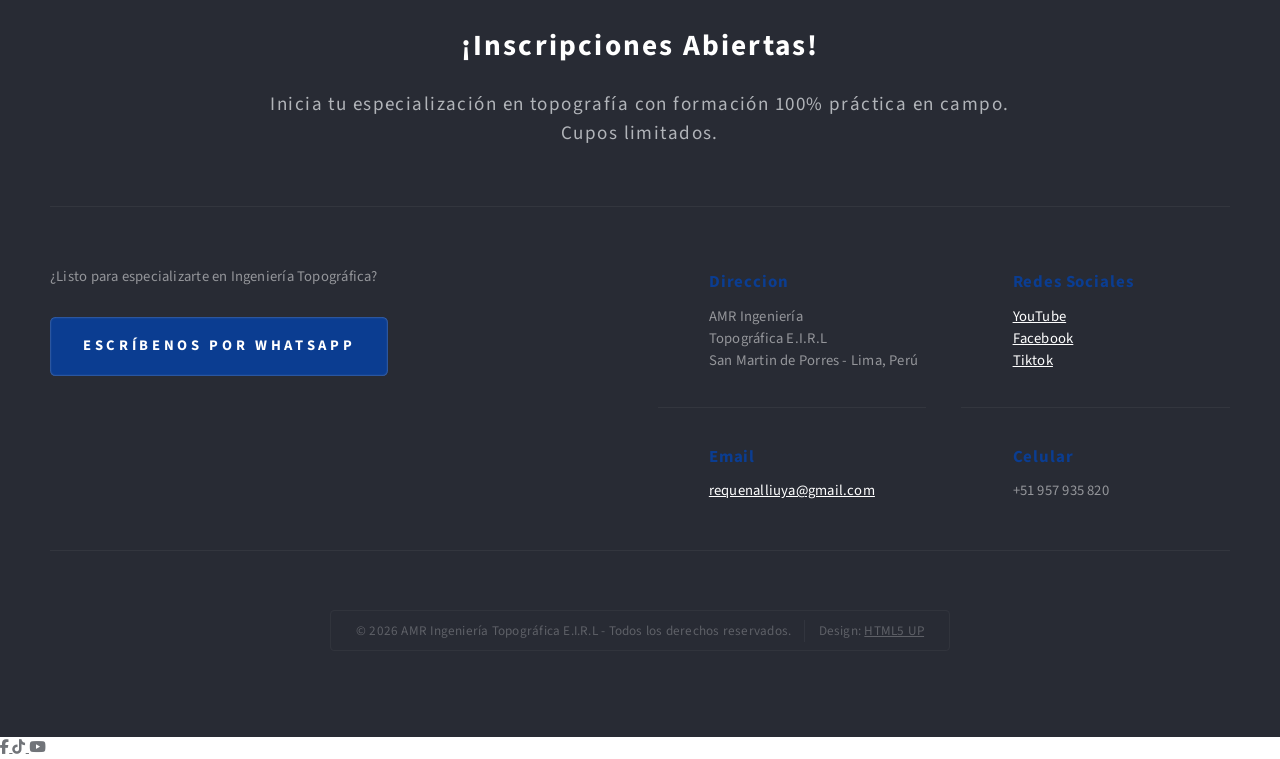
==== commit ff7ff800: "Update index.html" ====
--- a/index.html
+++ b/index.html
@@ -235,7 +235,7 @@
             <div class="col-4 col-12-medium">
                 <div class="video-box">
                     <video controls>
-                        <source src="videos/video5.mp4" type="video/mp4">
+                        <source src="videos/video 10.mp4" type="video/mp4">
                     </video>
                 </div>
                 <p class="video-caption">Nivelación y control de cotas.</p>
@@ -244,7 +244,7 @@
             <div class="col-4 col-12-medium">
                 <div class="video-box">
                     <video controls>
-                        <source src="videos/video9.mp4.mp4" type="video/mp4">
+                        <source src="videos/video 11.mp4" type="video/mp4">
                     </video>
                 </div>
                 <p class="video-caption">Prácticas reales en campo.</p>
